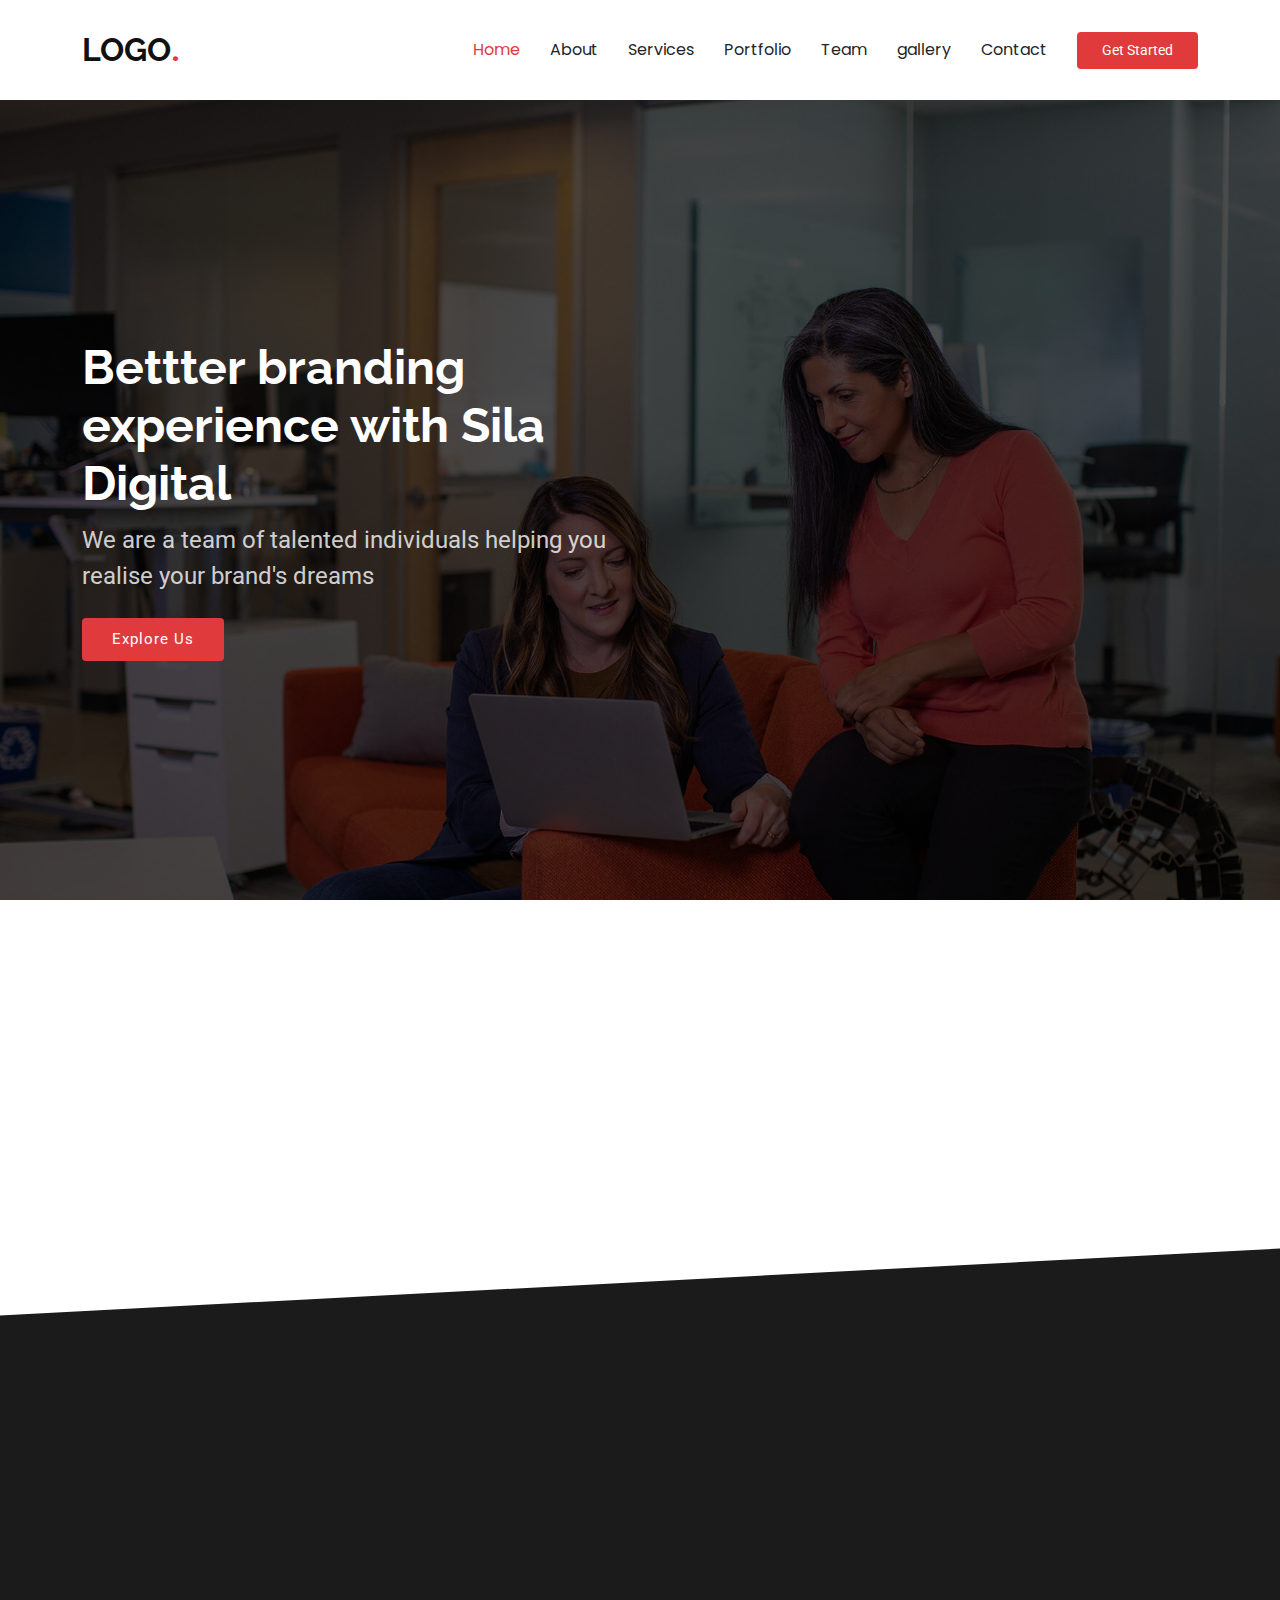
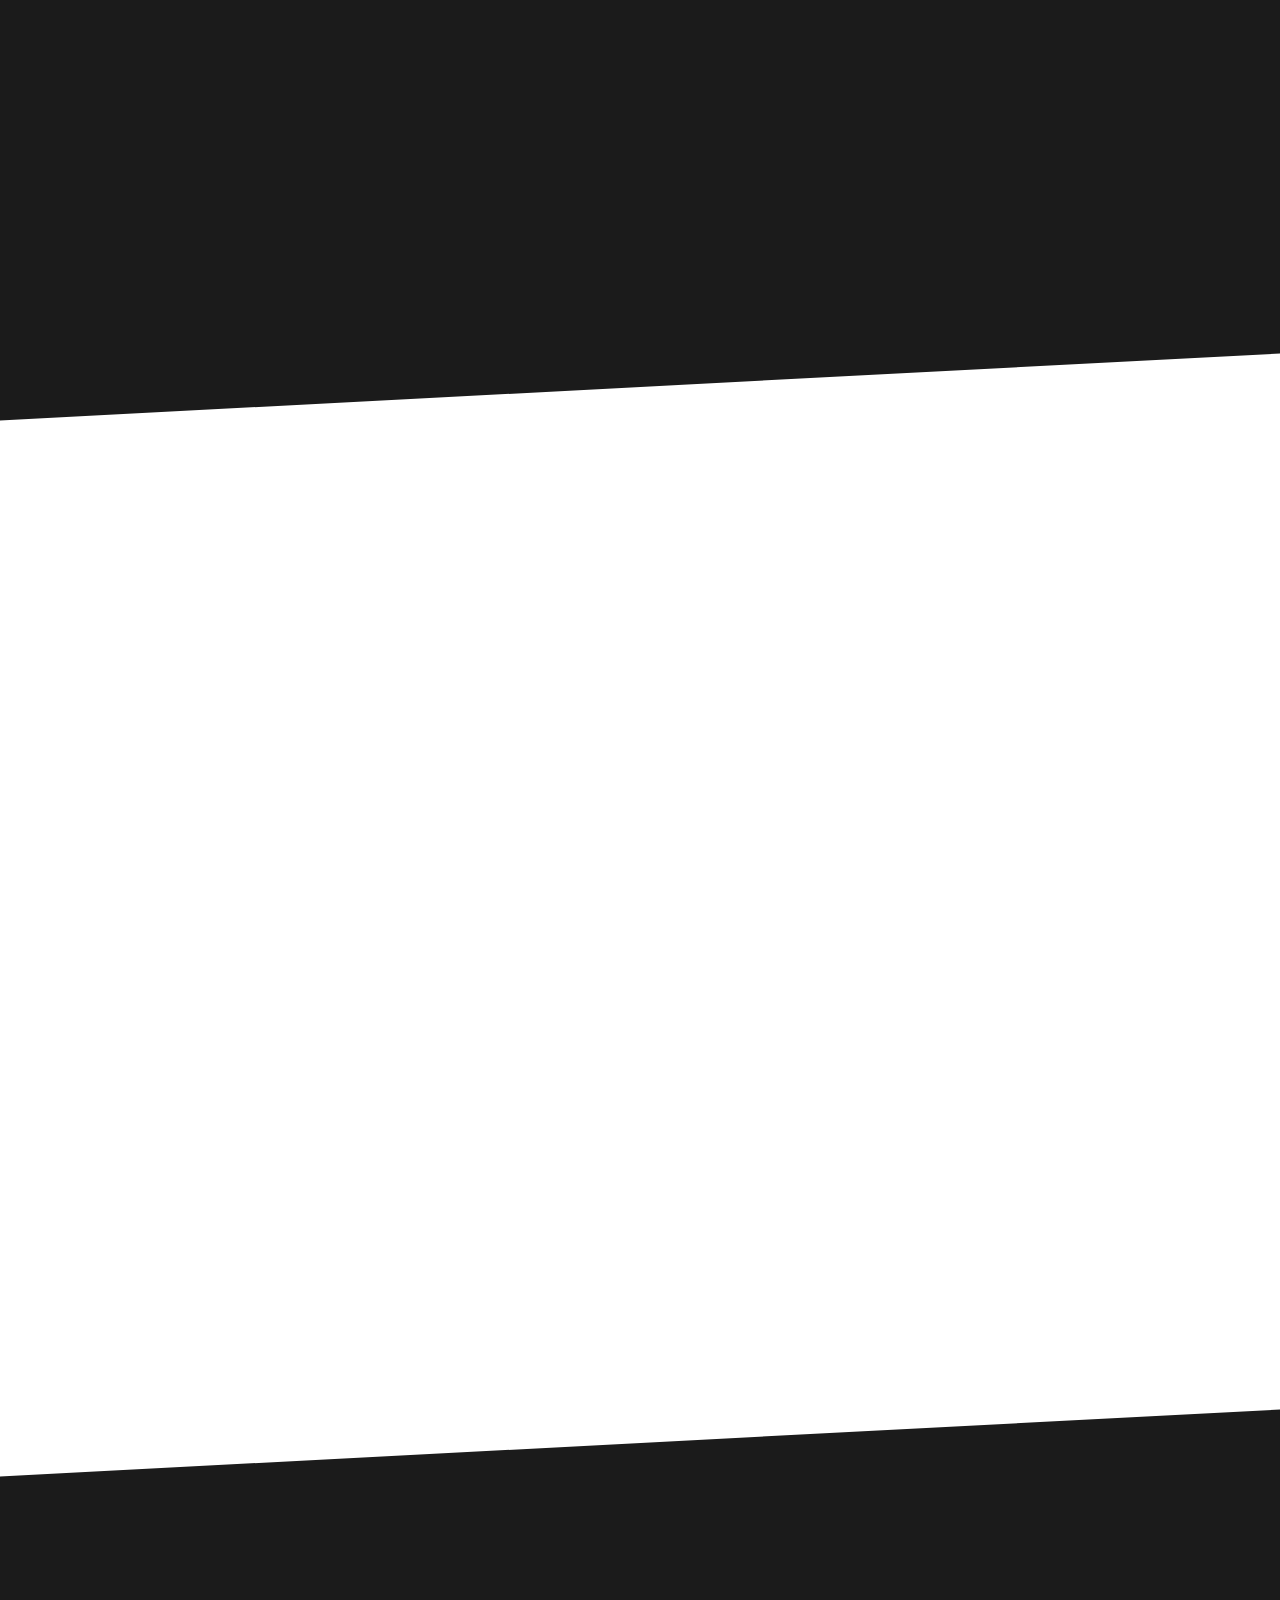
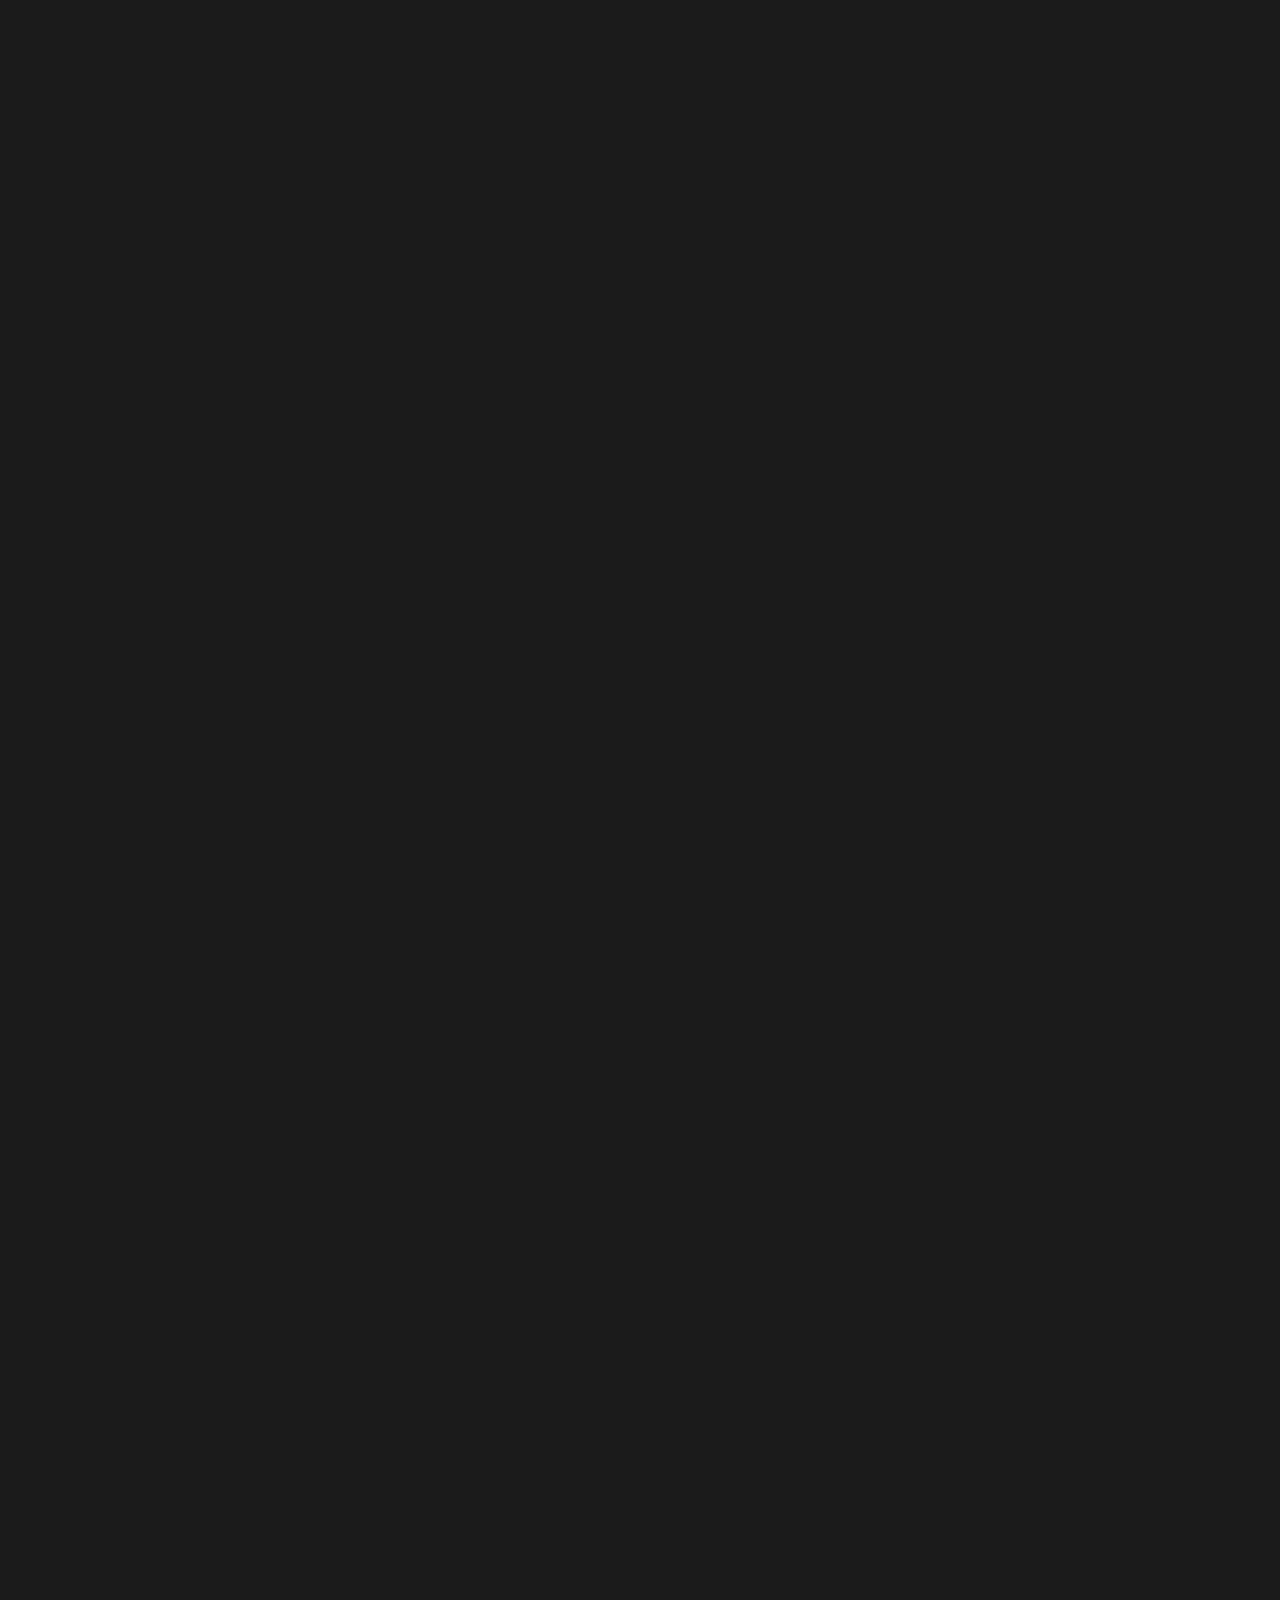
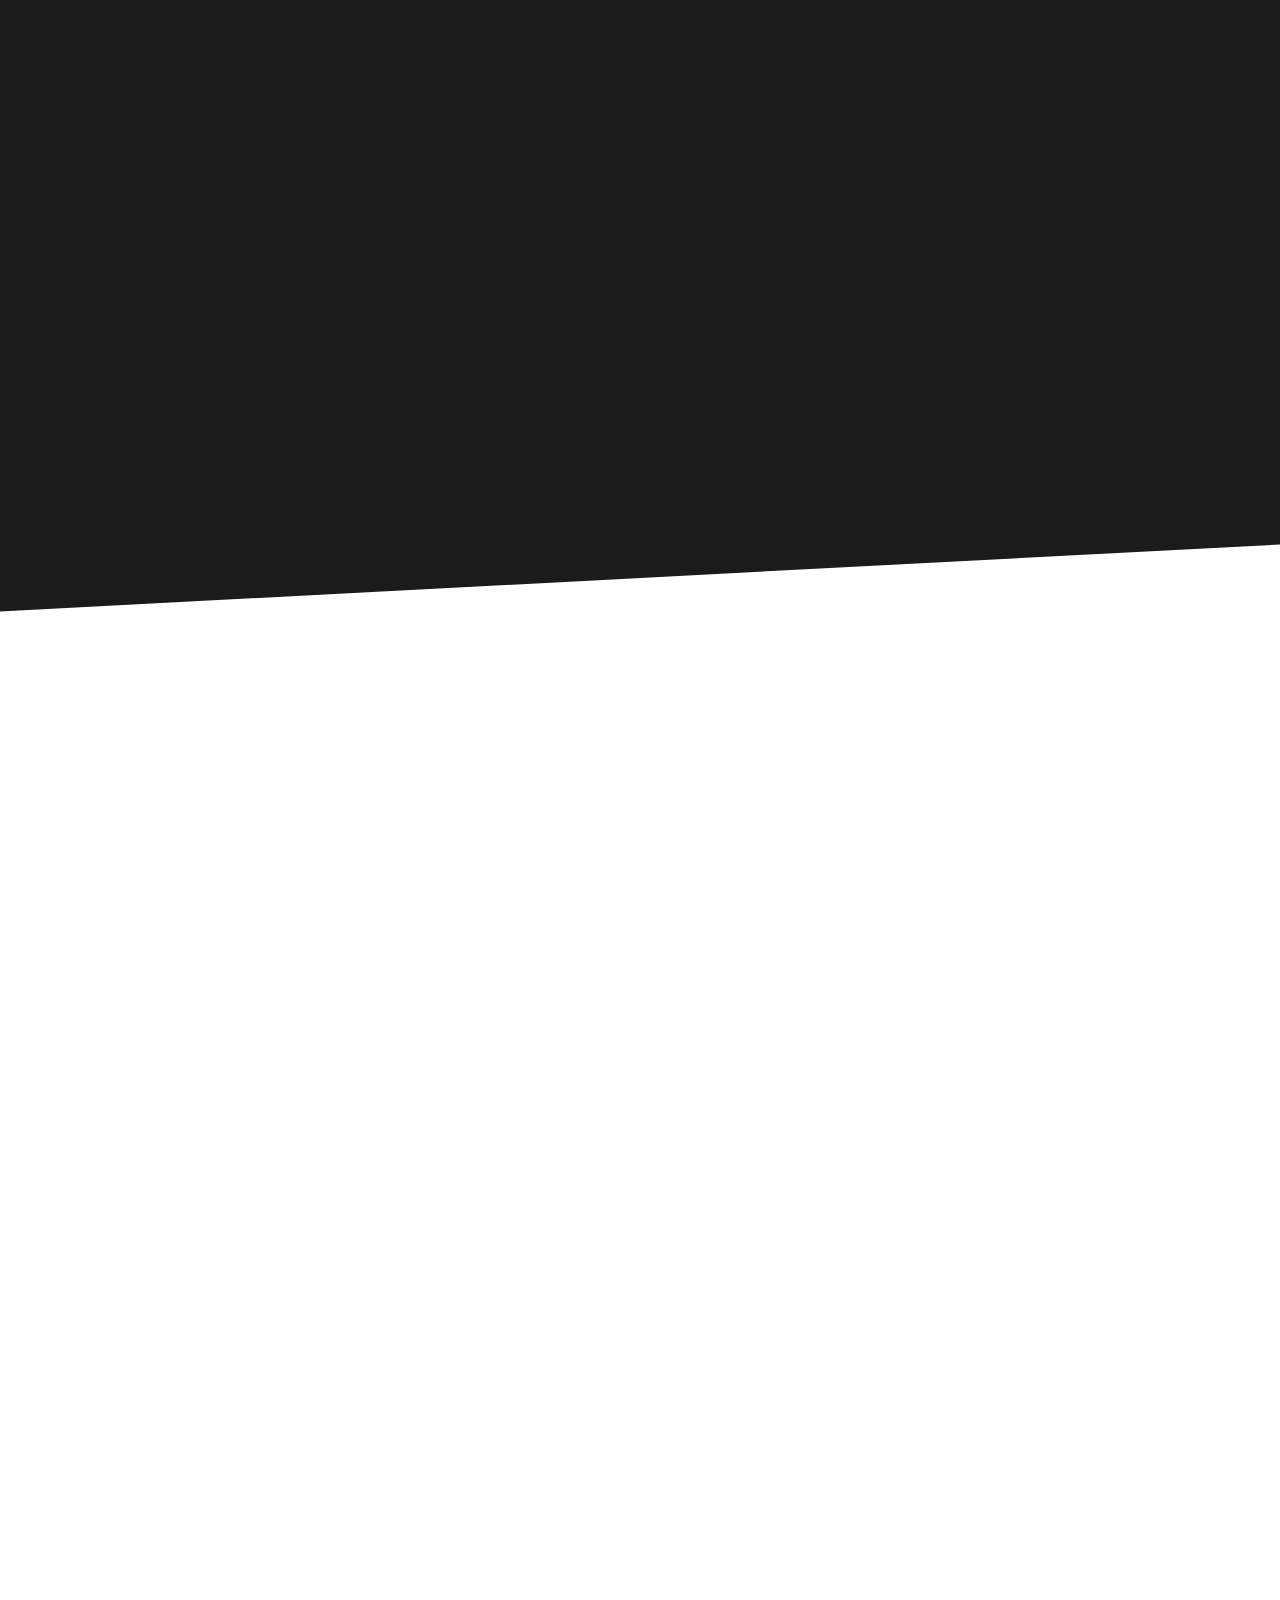
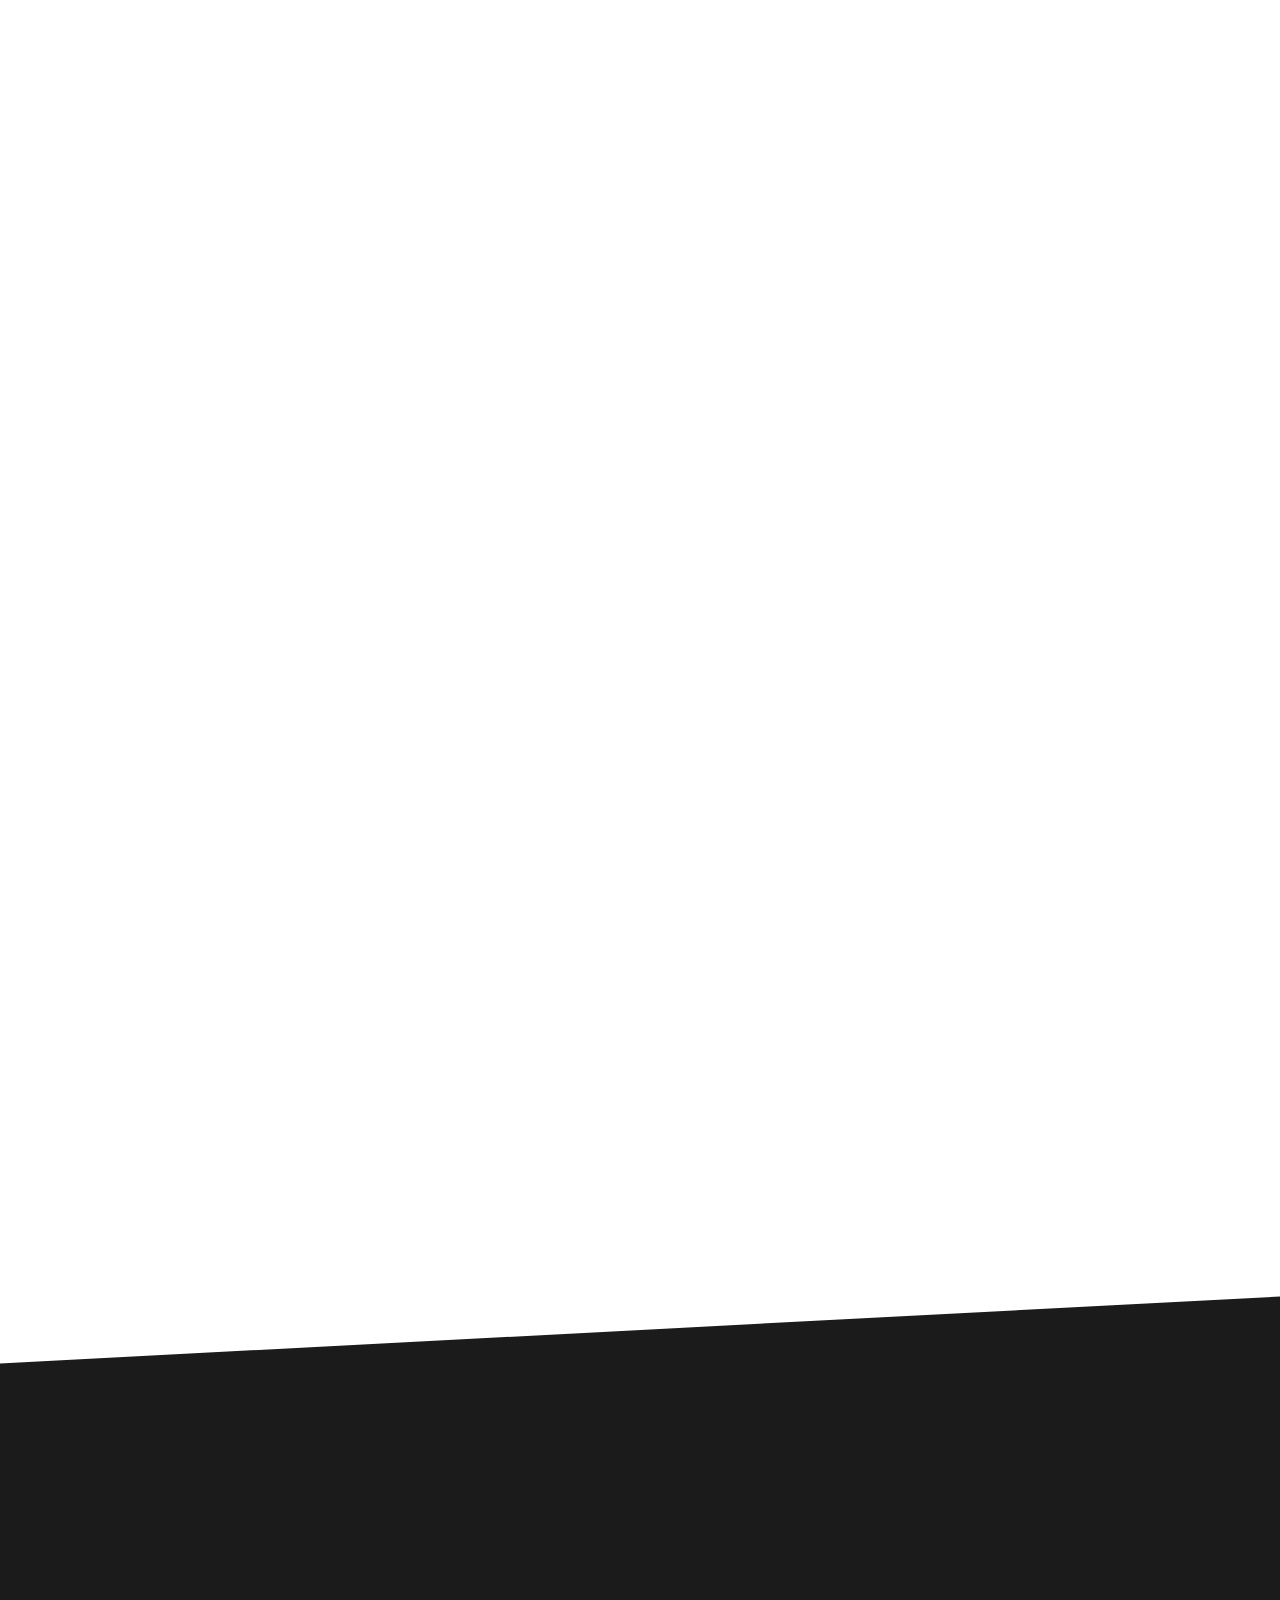
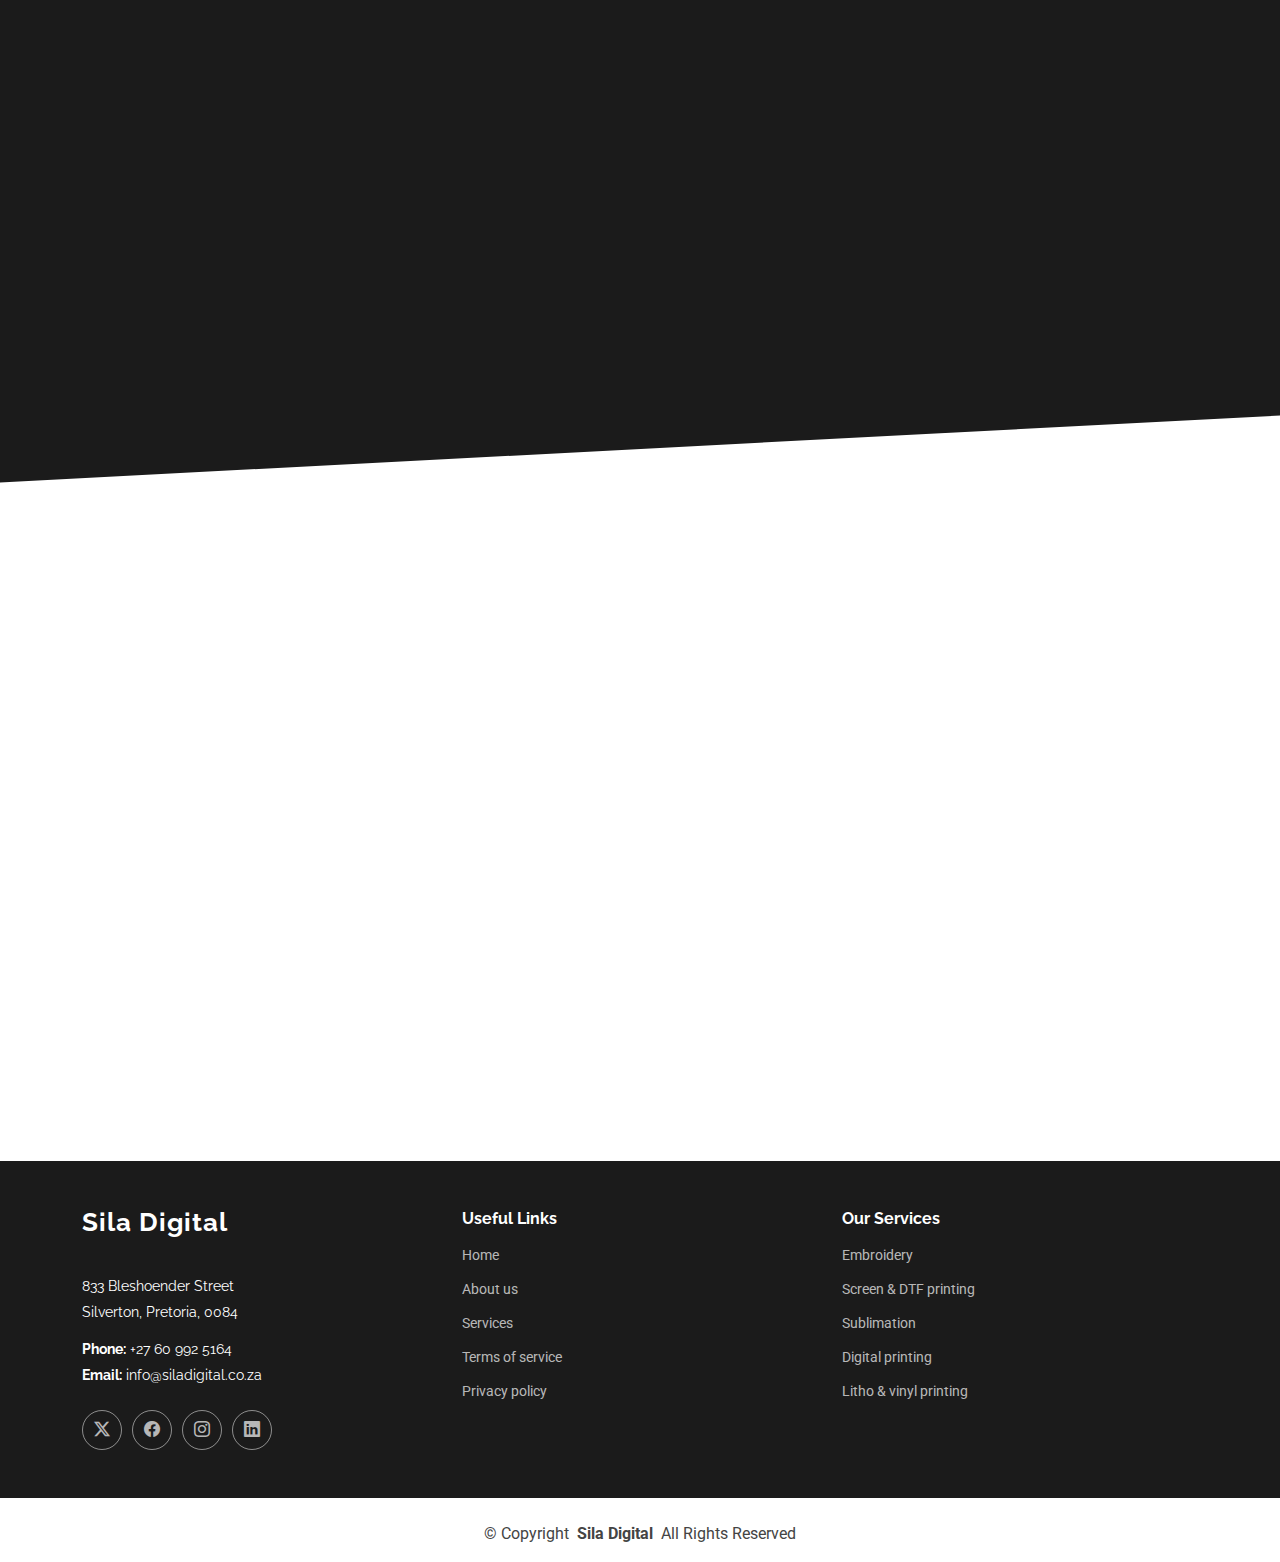
==== index.html @ a89b83bf "Initial commit" ====
<!DOCTYPE html>
<html lang="en">

<head>
  <meta charset="utf-8">
  <meta content="width=device-width, initial-scale=1.0" name="viewport">
  <title>Index - Presento Bootstrap Template</title>
  <meta name="description" content="">
  <meta name="keywords" content="">

  <!-- Favicons -->
  <link href="assets/img/favicon.png" rel="icon">
  <link href="assets/img/apple-touch-icon.png" rel="apple-touch-icon">

  <!-- Fonts -->
  <link href="https://fonts.googleapis.com" rel="preconnect">
  <link href="https://fonts.gstatic.com" rel="preconnect" crossorigin>
  <link href="https://fonts.googleapis.com/css2?family=Roboto:ital,wght@0,100;0,300;0,400;0,500;0,700;0,900;1,100;1,300;1,400;1,500;1,700;1,900&family=Poppins:ital,wght@0,100;0,200;0,300;0,400;0,500;0,600;0,700;0,800;0,900;1,100;1,200;1,300;1,400;1,500;1,600;1,700;1,800;1,900&family=Raleway:ital,wght@0,100;0,200;0,300;0,400;0,500;0,600;0,700;0,800;0,900;1,100;1,200;1,300;1,400;1,500;1,600;1,700;1,800;1,900&display=swap" rel="stylesheet">

  <!-- Vendor CSS Files -->
  <link href="assets/vendor/bootstrap/css/bootstrap.min.css" rel="stylesheet">
  <link href="assets/vendor/bootstrap-icons/bootstrap-icons.css" rel="stylesheet">
  <link href="assets/vendor/aos/aos.css" rel="stylesheet">
  <link href="assets/vendor/glightbox/css/glightbox.min.css" rel="stylesheet">
  <link href="assets/vendor/swiper/swiper-bundle.min.css" rel="stylesheet">

  <!-- Main CSS File -->
  <link href="assets/css/main.css" rel="stylesheet">

  <!-- =======================================================
  * Template Name: Presento
  * Template URL: https://bootstrapmade.com/presento-bootstrap-corporate-template/
  * Updated: Aug 07 2024 with Bootstrap v5.3.3
  * Author: BootstrapMade.com
  * License: https://bootstrapmade.com/license/
  ======================================================== -->
</head>

<body class="index-page">

  <header id="header" class="header d-flex align-items-center sticky-top">
    <div class="container-fluid container-xl position-relative d-flex align-items-center">

      <a href="index.html" class="logo d-flex align-items-center me-auto">
        <!-- Uncomment the line below if you also wish to use an image logo -->
        <!-- <img src="assets/img/logo.png" alt=""> -->
        <h1 class="sitename">LOGO</h1>
        <span>.</span>
      </a>

      <nav id="navmenu" class="navmenu">
        <ul>
          <li><a href="#hero" class="active">Home<br></a></li>
          <li><a href="#about">About</a></li>
          <li><a href="#services">Services</a></li>
          <li><a href="#portfolio">Portfolio</a></li>
          <li><a href="#team">Team</a></li>
          <li><a href="./gallery.html">gallery</a></li>
         <!-- <li><a href="blog.html">Blog</a></li>
          <li class="dropdown"><a href="#"><span>Dropdown</span> <i class="bi bi-chevron-down toggle-dropdown"></i></a>
            <ul>
              <li><a href="#">Dropdown 1</a></li>
              <li class="dropdown"><a href="#"><span>Deep Dropdown</span> <i class="bi bi-chevron-down toggle-dropdown"></i></a>
                <ul>
                  <li><a href="#">Deep Dropdown 1</a></li>
                  <li><a href="#">Deep Dropdown 2</a></li>
                  <li><a href="#">Deep Dropdown 3</a></li>
                  <li><a href="#">Deep Dropdown 4</a></li>
                  <li><a href="#">Deep Dropdown 5</a></li>
                </ul>
              </li>
              <li><a href="#">Dropdown 2</a></li>
              <li><a href="#">Dropdown 3</a></li>
              <li><a href="#">Dropdown 4</a></li>
            </ul>
          </li>-->
          <li><a href="#contact">Contact</a></li>
        </ul>
        <i class="mobile-nav-toggle d-xl-none bi bi-list"></i>
      </nav>

      <a class="btn-getstarted" href="index.html#about">Get Started</a>

    </div>
  </header>

  <main class="main">

    <!-- Hero Section -->
    <section id="hero" class="hero section">

      <img src="assets/img/hero-bg.jpg" alt="" data-aos="fade-in">

      <div class="container">
        <div class="row">
          <div class="col-lg-6">
            <h2 data-aos="fade-up" data-aos-delay="100">Bettter branding experience with Sila Digital</h2>
            <p data-aos="fade-up" data-aos-delay="200">We are a team of talented individuals helping you realise your brand's dreams</p>
            <div class="d-flex mt-4" data-aos="fade-up" data-aos-delay="300">
              <a href="#about" class="btn-get-started">Explore Us</a>
              <!-- <a href="https://www.youtube.com/watch?v=Y7f98aduVJ8" class="glightbox btn-watch-video d-flex align-items-center"><i class="bi bi-play-circle"></i><span>Watch Video</span></a>
            </div>-->

          </div>
        </div>
      </div>

    </section><!-- /Hero Section -->

    <!-- Clients Section -->
    <section id="clients" class="clients section">

      <div class="container" data-aos="fade-up" data-aos-delay="100">

        <div class="swiper init-swiper">
          <script type="application/json" class="swiper-config">
            {
              "loop": true,
              "speed": 600,
              "autoplay": {
                "delay": 5000
              },
              "slidesPerView": "auto",
              "pagination": {
                "el": ".swiper-pagination",
                "type": "bullets",
                "clickable": true
              },
              "breakpoints": {
                "320": {
                  "slidesPerView": 2,
                  "spaceBetween": 40
                },
                "480": {
                  "slidesPerView": 3,
                  "spaceBetween": 60
                },
                "640": {
                  "slidesPerView": 4,
                  "spaceBetween": 80
                },
                "992": {
                  "slidesPerView": 6,
                  "spaceBetween": 120
                }
              }
            }
          </script>
          <div class="swiper-wrapper align-items-center">
            <div class="swiper-slide"><img src="./assets/img/clients/tut.jpg" class="img-fluid" alt=""></div>
            <div class="swiper-slide"><img src="./assets/img/clients/ditsong.jpg" class="img-fluid" alt=""></div>
            <div class="swiper-slide"><img src="./assets/img/clients/avroy shlain.jpg" class="img-fluid" alt=""></div>
            <div class="swiper-slide"><img src="./assets/img/clients/shell.jpg" class="img-fluid" alt=""></div>
            <div class="swiper-slide"><img src="./assets/img/clients/tuks.jpg" class="img-fluid" alt=""></div>
            <div class="swiper-slide"><img src="./assets/img/clients/kiwi.jpg" class="img-fluid" alt=""></div>
            <div class="swiper-slide"><img src="./assets/img/clients/public works.jpg" class="img-fluid" alt=""></div>
            <div class="swiper-slide"><img src="./assets/img/clients/sports.jpg" class="img-fluid" alt=""></div>
            <div class="swiper-slide"><img src="./assets/img/clients/dv8.jpg" class="img-fluid" alt=""></div>
            
            
            <div class="swiper-slide"><img src="./assets/img/clients/wbho.jpg" class="img-fluid" alt=""></div>
          </div>
          <div class="swiper-pagination"></div>
        </div>

      </div>

    </section><!-- /Clients Section -->

    <!-- About Section -->
    <section id="about" class="about section section-bg dark-background">

      <div class="container position-relative">

        <div class="row gy-5">

          <div class="content col-xl-5 d-flex flex-column" data-aos="fade-up" data-aos-delay="100">
            <h3>Get to know Us</h3>
            <p>
              We are a South African company on the brink of
establishing a strong unique stream on the platform of
branding and printing.
The company has reached 3 years of consistent
service through digital printing. We offer corporate
and government branding, promotional gifts,
workwear and headwear to small and big businesses,
as well as vehicle branding and marketing signage.
            </p>
            <a href="#" class="about-btn align-self-center align-self-xl-start"><span>About us</span> <i class="bi bi-chevron-right"></i></a>
          </div>

          <div class="col-xl-7" data-aos="fade-up" data-aos-delay="200">
            <div class="row gy-4">

              <div class="col-md-6 icon-box position-relative">
                <i class="bi bi-briefcase"></i>
                <h4><a href="" class="stretched-link">Vision</a></h4>
                <p>We strive to be a trusted and preferred choice for print and production to our
                  customer's current and future requirements.</p>
              </div><!-- Icon-Box -->

              <div class="col-md-6 icon-box position-relative">
                <i class="bi bi-gem"></i>
                <h4><a href="" class="stretched-link">Core values</a></h4>
                <p>We at Sila, are passionate about devoting our energy
                  and enthusiasm to you, ensuring that we create a
                  working relationship that goes beyond the call of duty.</p>
              </div><!-- Icon-Box -->

              <div class="col-md-6 icon-box position-relative">
                <i class="bi bi-broadcast"></i>
                <h4><a href="" class="stretched-link">Mission</a></h4>
                <p>Our mission is to offer clients the opportunity to concentrate on their core
                  business by understanding their needs, treating them as our business partners
                  whilst giving expert advice, professionalism and integrity. We are driven to
                  deliver an efficient and cost-effective service to our customers within a
                  timely manner, at a fair competitive price.
                  </p>
              </div><!-- Icon-Box -->

              <div class="col-md-6 icon-box position-relative">
                <i class="bi bi-easel"></i>
                <h4><a href="" class="stretched-link">Why choose Us</a></h4>
                <p>We take pride in the fact that our items assist
                  you in telling your story. Your success, is our
                  success. We value order, courteous approach
                  and delivery.
                  Our added availability of different expertise
                  from a pool of associated companies has
                  solidified our confidence in our actions which
                  encourages us to make decisions best suited
                  to meet our clients needs within agreed
                  turnaround time.
                  </p>
              </div><!-- Icon-Box -->

            </div>
          </div>

        </div>

      </div>

    </section><!-- /About Section -->

    <!-- Stats Section -->
    <section id="stats" class="stats section">

      <div class="container" data-aos="fade-up" data-aos-delay="100">

        <div class="row gy-4">

          <div class="col-lg-3 col-md-6 d-flex flex-column align-items-center">
            <i class="bi bi-emoji-smile"></i>
            <div class="stats-item">
              <span data-purecounter-start="0" data-purecounter-end="232" data-purecounter-duration="1" class="purecounter"></span>
              <p>Happy Clients</p>
            </div>
          </div><!-- End Stats Item -->

          <div class="col-lg-3 col-md-6 d-flex flex-column align-items-center">
            <i class="bi bi-journal-richtext"></i>
            <div class="stats-item">
              <span data-purecounter-start="0" data-purecounter-end="521" data-purecounter-duration="1" class="purecounter"></span>
              <p>Projects</p>
            </div>
          </div><!-- End Stats Item -->

          <div class="col-lg-3 col-md-6 d-flex flex-column align-items-center">
            <i class="bi bi-headset"></i>
            <div class="stats-item">
              <span data-purecounter-start="0" data-purecounter-end="1463" data-purecounter-duration="1" class="purecounter"></span>
              <p>Hours Of Support</p>
            </div>
          </div><!-- End Stats Item -->

          <div class="col-lg-3 col-md-6 d-flex flex-column align-items-center">
            <i class="bi bi-people"></i>
            <div class="stats-item">
              <span data-purecounter-start="0" data-purecounter-end="15" data-purecounter-duration="1" class="purecounter"></span>
              <p>Hard Workers</p>
            </div>
          </div><!-- End Stats Item -->

        </div>

      </div>

    </section><!-- /Stats Section -->

    <!-- Tabs Section -->
    <section id="tabs" class="tabs section">

      <div class="container">

        <ul class="nav nav-tabs row  d-flex" data-aos="fade-up" data-aos-delay="100">
          <li class="nav-item col-3">
            <a class="nav-link active show" data-bs-toggle="tab" data-bs-target="#tabs-tab-1">
              <i class="bi bi-binoculars"></i>
              <h4 class="d-none d-lg-block">Embroidery</h4>
            </a>
          </li>
          <li class="nav-item col-3">
            <a class="nav-link" data-bs-toggle="tab" data-bs-target="#tabs-tab-2">
              <i class="bi bi-film"></i>
              <h4 class="d-none d-lg-block">Screen & DTF Printing</h4>
            </a>
          </li>
          <li class="nav-item col-3">
            <a class="nav-link" data-bs-toggle="tab" data-bs-target="#tabs-tab-3">
              <i class="bi bi-brightness-high"></i>
              <h4 class="d-none d-lg-block">Sublimation</h4>
            </a>
          </li>
          <li class="nav-item col-3">
            <a class="nav-link" data-bs-toggle="tab" data-bs-target="#tabs-tab-4">
              <i class="bi bi-vinyl"></i>
              <h4 class="d-none d-lg-block">Digital, Litho & Vinyl</h4>
            </a>
          </li>
         
         
        </ul><!-- End Tab Nav -->

        <div class="tab-content" data-aos="fade-up" data-aos-delay="200">

          <div class="tab-pane fade active show" id="tabs-tab-1">
            <div class="row">
              <div class="col-lg-6 order-2 order-lg-1 mt-3 mt-lg-0">
                <h5>Exceptional Embroidery That Elevates Your Brand</h5>
                <p class="fst-italic">
                  At Sila Digital Printing, we take embroidery to the next level with precise stitching, premium threads, and expert craftsmanship. Whether you need embroidered logos on uniforms, 
                  corporate apparel, or promotional items, we guarantee a sharp, professional look that lasts.
                </p>
                <ul>
                  <li><i class="bi bi-check2-all"></i>
                    <spab>Flawless Detailing – Our cutting-edge embroidery machines ensure precision and consistency in every stitch.</spab>
                  </li>
                  <li><i class="bi bi-check2-all"></i> <span>Durable & Fade-Resistant – Your designs will stay vibrant, even after countless washes.</span>.</li>
                  <li><i class="bi bi-check2-all"></i> <span>Wide Range of Customization – From caps to jackets, we bring your vision to life on a variety of fabrics.</span></li>
                </ul>
                <p>
                  Let us help you create a lasting impression with embroidery that speaks quality and professionalism.
                </p>
              </div>
              <div class="col-lg-6 order-1 order-lg-2 text-center">
                <img src="assets/img/working-1.jpg" alt="" class="img-fluid">
              </div>
            </div>
          </div><!-- End Tab Content Item -->

          <div class="tab-pane fade" id="tabs-tab-2">
            <div class="row">
              <div class="col-lg-6 order-2 order-lg-1 mt-3 mt-lg-0">
                <h5>Screen & DTF Printing – Vibrant, Long-Lasting, and Made to Impress</h5>
                <p>
                  At Sila Digital Printing, we specialize in high-quality screen printing and DTF
                   (Direct-to-Film) printing, offering you bold, vibrant designs that stand the test of time.
                </p>
                <!--<p class="fst-italic">
                  Lorem ipsum dolor sit amet, consectetur adipiscing elit, sed do eiusmod tempor incididunt ut labore et dolore
                  magna aliqua.
                </p>-->
                <ul>
                  <li><i class="bi bi-check2-all"></i> <span> Screen Printing for Bold & Durable Prints – Perfect for bulk orders, our screen printing</span></li>
                  <li><i class="bi bi-check2-all"></i> <span>DTF Printing for Maximum Creativity – Whether you have intricate artwork or multi-color designs, DTF printing produces high-definition results on any fabric.</span></li>
                  <li><i class="bi bi-check2-all"></i> <span>Versatile & Reliable – From cotton to polyester, our prints remain soft, breathable, and resistant to cracking or fading.</span></li>
                  <!-- <li><i class="bi bi-check2-all"></i> <span>Ullamco laboris nisi ut aliquip ex ea commodo consequat. Duis aute irure dolor in reprehenderit in voluptate trideta storacalaperda mastiro dolore eu fugiat nulla pariatur.</span></li>-->
                </ul>
                <p>
                  If you want standout designs that make an impact, we’re the experts you can trust.
                </p>
              </div>
              <div class="col-lg-6 order-1 order-lg-2 text-center">
                <img src="assets/img/working-2.jpg" alt="" class="img-fluid">
              </div>
            </div>
          </div><!-- End Tab Content Item -->

          <div class="tab-pane fade" id="tabs-tab-3">
            <div class="row">
              <div class="col-lg-6 order-2 order-lg-1 mt-3 mt-lg-0">
                <h5>Sublimation Printing – Breathtaking Colours That Never Fade</h5>
                <p>
                  Looking for high-definition, full-color printing with a sleek, professional finish? Our sublimation
                   printing service ensures stunning, fade-resistant designs on apparel, mugs, phone cases, and more.
                </p>
                <ul>
                  <li><i class="bi bi-check2-all"></i> <span>Ultra-Vibrant Colors – We embed ink directly into the material, ensuring rich, permanent prints.</span></li>
                  <li><i class="bi bi-check2-all"></i> <span>Perfect for Merchandise & Apparel – From t-shirts to promotional gifts, our sublimation prints</span></li>
                  <li><i class="bi bi-check2-all"></i> <span>Soft & Breathable Feel – No heavy layers—just seamless, smooth designs that feel as good as they look.</span></li>
                </ul>
                <p class="fst-italic">
                  Let us turn your ideas into high-quality, long-lasting prints that stand out in any setting.
                </p>
              </div>
              <div class="col-lg-6 order-1 order-lg-2 text-center">
                <img src="assets/img/working-3.jpg" alt="" class="img-fluid">
              </div>
            </div>
          </div><!-- End Tab Content Item -->

          <div class="tab-pane fade" id="tabs-tab-4">
            <div class="row">
              <div class="col-lg-6 order-2 order-lg-1 mt-3 mt-lg-0">
                <h5>Precision Printing Solutions – Digital, Litho & Vinyl Printing That Elevates Your Brand</h5>
                <p>
                  At Sila Digital Printing, we specialize in cutting-edge printing solutions tailored to your business and creative needs. Whether you need fast digital printing, high-volume litho printing, or durable vinyl prints, 
                  we guarantee exceptional quality, bold colors, and long-lasting results.
                </p>
                
                <p class="fst-italic">
                  Need high-quality prints with a quick turnaround? Our advanced digital printing ensures crisp details and vibrant colors for all your business and personal projects.
                </p>
                <ul>
                  <li><i class="bi bi-check2-all"></i> <span>Digital Printing – Fast, Sharp & Cost-Effective.</span></li>
                  <li><i class="bi bi-check2-all"></i> <span>Litho Printing – High-Volume, High-Quality & Cost-Effective.</span></li>
                  <li><i class="bi bi-check2-all"></i> <span> Vinyl Printing – Bold, Weatherproof & Built to Last.</span></li>
                </ul>
              </div>
              <div class="col-lg-6 order-1 order-lg-2 text-center">
                <img src="assets/img/working-4.jpg" alt="" class="img-fluid">
              </div>
            </div>
          </div><!-- End Tab Content Item -->

        </div>

      </div>

    </section><!-- /Tabs Section -->

    <!-- Services Section -->
    <section id="services" class="services section section-bg dark-background">

      <!-- Section Title -->
      <div class="container section-title" data-aos="fade-up">
        <h2>Services</h2>
        <p>Merchandise & Branding</p>
      </div><!-- End Section Title -->

      <div class="container">

        <div class="row gy-4">
          
          <div class="col-md-12" data-aos="fade-up" data-aos-delay="100">
            <div class="service-item d-flex flex-column position-relative h-100">
              <i class="bi bi-gift icon align-self-center"></i>
              <h4 class="title text-center">
                <p class="stretched-link"> Promotional Gifts</p>
              <!--  <a href="service-details.html" class="stretched-link">Promotional Gifts</a>-->
              </h4>
              
              <div class="row">
                <!-- Column 1 -->
                <div class="col-md-4">
                  <h6 class="sub-title text-decoration-underline">Technology</h6>
                  <ul>
                    <li>Selfie ring light</li>
                    <li>Phone pull topper</li>
                    <li>Phone card holder</li>
                    <li>Phone drop ring</li>
                    <li>Speaker</li>
                    <li>Powerbank</li>
                    <li>Memory stick</li>
                  </ul>
                </div>
          
                <!-- Column 2 -->
                <div class="col-md-4">
                  <h6 class="sub-title text-decoration-underline" >Drinking items</h6>
                  <ul>
                    <li>Mugs</li>
                    <li>Travel mugs</li>
                    <li>Glass bottl</li>
                    <li>Steel flask</li>
                    <li>Event cups</li>
                    
                  </ul>
                </div>
          
                <!-- Column 3 -->
                <div class="col-md-4">
                  <h6 class="sub-title text-decoration-underline ">Bags</h6>
                  <ul>
                    <li>Bottle carry bag</li>
                    <li>Beach bag</li>
                    <li>Cooler bags</li>
                    <li>Wine cooler</li>
                    <li>Drawstring bag</li>
                    <li>Mini drawstring bag</li>
                    <li>Shopper bag</li>
                  </ul>
                </div>
              </div>
            </div>
          </div>
          <!-- End Service Item -->

          

        <div class="row gy-4">
          
          <div class="col-md-12" data-aos="fade-up" data-aos-delay="100">
            <div class="service-item d-flex flex-column position-relative h-100">
              <i class="bi bi-printer icon align-self-center"></i>
              <h4 class="title text-center">
                <p class="stretched-link"> Clothing & Printing</p>
               <!-- <a href="service-details.html" class="stretched-link">Clothing & Printing</a>-->
              </h4>
              
              <div class="row">
                <!-- Column 1 -->
                <div class="col-md-4">
                  <h6 class="sub-title text-decoration-underline">Headwear</h6>
                  <ul>
                    <li>Beanies</li>
                    <li>Balaclava</li>
                    <li>Masks</li>
                    <li>Cricket hat</li>
                    <li>Trucker hat</li>
                    <li>Bucket hat</li>
                    <li>Cap</li>
                    <li>Sunvisor cap</li>
                  </ul>
                </div>
          
                <!-- Column 2 -->
                <div class="col-md-4">
                  <h6 class="sub-title text-decoration-underline" >Clothing</h6>
                  <ul>
                    <li>T-shirts</li>
                    <li>Shirts</li>
                    <li>Hoodies</li>
                    <li>Sweaters</li>
                    <li>Golfers</li>
                    <li>Sweatpants</li>
                    
                  </ul>
                </div>
          
                <!-- Column 3 -->
                <div class="col-md-4">
                  <h6 class="sub-title text-decoration-underline ">Printing</h6>
                  <ul>
                    <li>Vinyl</li>
                    <li>Litho</li>
                    <li>Digital</li>
                    <li>Screen</li>
                    <li>Puff</li>
                    <li>Embroidery</li>
                    <li>Sublimation</li>
                    <li>Direct to fabric</li>
                  </ul>
                </div>
              </div>
            </div>
          </div>
          <!--End service column-->

          <div class="row gy-4">
          
            <div class="col-md-12" data-aos="fade-up" data-aos-delay="100">
              <div class="service-item d-flex flex-column position-relative h-100">
                <i class="bi bi-cone icon align-self-center"></i>
                <h4 class="title text-center">
                  <p class="stretched-link"> PPE Supply</p>
                 <!--  <a href="service-details.html" class="stretched-link">PPE Supply</a> -->
                </h4>
                
                <div class="row">
                  <!-- Column 1 -->
                  <div class="col-md-4">
                    <h6 class="sub-title text-decoration-underline">Head & Footwear</h6>
                    <ul>
                      <li>Hard hat</li>
                      <li>Roadside reflective hat</li>
                      <li>Brimmed sun protector hard hat</li>
                      <li>6 panel hi-viz and brushed cap</li>
                      <li>Kono safety boots</li>
                      <li>Chelsea safety boots</li>
                      
                    </ul>
                  </div>
            
                  <!-- Column 2 -->
                  <div class="col-md-4">
                    <h6 class="sub-title text-decoration-underline" >Workwear & HI-VIZ</h6>
                    <ul>
                      <li>Safety vest</li>
                      <li>Safety bib</li>
                      <li>Hawk jacket</li>
                      <li>Bomber Jacket</li>
                      <li>Long sleeve safety jacket</li>
                      <li>Two-tone reflective jacket</li>
                      <li>Two-tone reflective rainsuit</li>
                      
                    </ul>
                  </div>
            
                  <!-- Column 3 -->
                  <div class="col-md-4">
                    <h6 class="sub-title text-decoration-underline ">Respiratory, Hand & Face Protection</h6>
                    <ul>
                      <li>Dust masks</li>
                      <li>Welder gloves</li>
                      <li>Flex handyman glove</li>
                      <li>Hi-viz reflective bandana</li>
                      <li>Puff</li>
                      <li>Flip front welding helmet</li>
                     
                    </ul>
                  </div>
                </div>
              </div>
            </div>

            <div class="row gy-4">
          
              <div class="col-md-12" data-aos="fade-up" data-aos-delay="100">
                <div class="service-item d-flex flex-column position-relative h-100">
                  <i class="bi bi-info icon align-self-center"></i>
                  <h4 class="title text-center">
                    <p class="stretched-link"> Marketing & Signage</p>
                   <!-- <a href="service-details.html" class="stretched-link">Marketing & Signage</a>-->
                  </h4>
                  
                  <div class="row">
                    <!-- Column 1 -->
                    <div class="col-md-4">
                       <!--<h5 class="sub-title text-decoration-underline">Head & Footwear</h5>-->
                      <ul>
                        <li>Posters</li>
                        <li>Flyers</li>
                        <li>Label Stickers</li>
                        <li>Car magnets</li>
                        <li>Business cards</li>
                        <li>Correx boards</li>
                        <li>Sandwich boards</li>

                        
                      </ul>
                    </div>
              
                    <!-- Column 2 -->
                    <div class="col-md-4">
                     <!-- <h5 class="sub-title text-decoration-underline" >Workwear & HI-VIZ</h5>-->
                      <ul>
                        <li>Vehicle branding</li>
                        <li>Window branding</li>
                        <li>Gazebo</li>
                        <li>Freestanding signage</li>
                        <li>Permanent signage</li>
                        <li>Outdoor & indoor signage</li>
                       
                        
                      </ul>
                    </div>
              
                    <!-- Column 3 -->
                    <div class="col-md-4">
                      <!--<h5 class="sub-title text-decoration-underline ">Respiratory, Hand & Face Protection</h5>-->
                      <ul>
                        <li>Pullup banners</li>
                        <li>PVC banners</li>
                        <li>Backdrop banner</li>
                        <li>Telescopic banners</li>
                        <li>Shark fin banners</li>
                        <li>Curved banners</li>
                        <li>Popup banners</li>
                        <li>Street pole banners</li>
                       
                      </ul>
                    </div>
                  </div>
                </div>
              </div>

              <div class="row gy-4">
          
                <div class="col-md-12" data-aos="fade-up" data-aos-delay="100">
                  <div class="service-item d-flex flex-column position-relative h-100">
                    <i class="bi bi-gift icon align-self-center"></i>
                    <h4 class="title text-center">
                      <p class="stretched-link"> Promotional Gifts</p>
                     <!-- <a href="service-details.html" class="stretched-link">Promotional Gifts</a>-->
                    </h4>
                    
                    <div class="row">
                      <!-- Column 1 -->
                      <div class="col-md-4">
                       <!-- <h5 class="sub-title text-decoration-underline">Head & Footwear</h5>-->
                        <ul>
                          <li>Voyo</li>
                          <li>Stress ball</li>
                          <li>Landyard</li>
                          <li>8 panel umbrellas</li>
                          <li>Beach umbrellas</li>
                          <li>Parasol umbrellas</li>
                          
                        </ul>
                      </div>
                
                      <!-- Column 2 -->
                      <div class="col-md-4">
                       <!-- <h5 class="sub-title text-decoration-underline" >Workwear & HI-VIZ</h5>-->
                        <ul>
                          <li>Coasters</li>
                          <li>Bottle openers</li>
                          <li>Steel straw</li>
                          <li>Mousepad</li>
                          <li>Paperbags</li>
                          
                          
                        </ul>
                      </div>
                
                      <!-- Column 3 -->
                      <div class="col-md-4">
                       <!-- <h5 class="sub-title text-decoration-underline ">Respiratory, Hand & Face Protection</h5>-->
                        <ul>
                          <li>Pens </li>
                          <li>Pillows</li>
                          <li>Square pouch</li>
                          <li>Car charger key ring</li>
                          <li>Bamboo pocket mirror</li>
                          <li>Soft & hard cover notebook</li>
                         
                        </ul>
                      </div>
                    </div>
                  </div>
                </div>
  


          

         <!--<div class="col-md-6" data-aos="fade-up" data-aos-delay="100">
            <div class="service-item d-flex position-relative h-100">
              <i class="bi bi-briefcase icon flex-shrink-0"></i>
              <div>
                <h4 class="title"><a href="service-details.html" class="stretched-link">Promotional Gifts</a></h4>
                <p class="description"><span>Technology</span></p>
                <ul>
                  <li>Selfie ring light</li>
                  <li>Phone pull topper</li>
                  <li>Phone card holder</li>
                  <li>Phone drop ring</li>
                  <li>Speaker</li>
                  <li>Powerbank</li>
                  <li>Memory stick</li>
                </ul>
              </div>
            </div>
          </div><!-- End Service Item 

          <div class="col-md-6" data-aos="fade-up" data-aos-delay="200">
            <div class="service-item d-flex position-relative h-100">
              <i class="bi bi-card-checklist icon flex-shrink-0"></i>
              <div>
                <h4 class="title"><a href="service-details.html" class="stretched-link">Dolor Sitema</a></h4>
                <p class="description">Minim veniam, quis nostrud exercitation ullamco laboris nisi ut aliquip ex ea commodo consequat tarad limino ata</p>
              </div>
            </div>
          </div><!-- End Service Item 

          <div class="col-md-6" data-aos="fade-up" data-aos-delay="300">
            <div class="service-item d-flex position-relative h-100">
              <i class="bi bi-bar-chart icon flex-shrink-0"></i>
              <div>
                <h4 class="title"><a href="service-details.html" class="stretched-link">Sed ut perspiciatis</a></h4>
                <p class="description">Duis aute irure dolor in reprehenderit in voluptate velit esse cillum dolore eu fugiat nulla pariatur</p>
              </div>
            </div>
          </div><!-- End Service Item 

          <div class="col-md-6" data-aos="fade-up" data-aos-delay="400">
            <div class="service-item d-flex position-relative h-100">
              <i class="bi bi-binoculars icon flex-shrink-0"></i>
              <div>
                <h4 class="title"><a href="service-details.html" class="stretched-link">Magni Dolores</a></h4>
                <p class="description">Excepteur sint occaecat cupidatat non proident, sunt in culpa qui officia deserunt mollit anim id est laborum</p>
              </div>
            </div>
          </div><!-- End Service Item 

          <div class="col-md-6" data-aos="fade-up" data-aos-delay="500">
            <div class="service-item d-flex position-relative h-100">
              <i class="bi bi-brightness-high icon flex-shrink-0"></i>
              <div>
                <h4 class="title"><a href="service-details.html" class="stretched-link">Nemo Enim</a></h4>
                <p class="description">At vero eos et accusamus et iusto odio dignissimos ducimus qui blanditiis praesentium voluptatum deleniti atque</p>
              </div>
            </div>
          </div><!-- End Service Item 

          <div class="col-md-6" data-aos="fade-up" data-aos-delay="600">
            <div class="service-item d-flex position-relative h-100">
              <i class="bi bi-calendar4-week icon flex-shrink-0"></i>
              <div>
                <h4 class="title"><a href="service-details.html" class="stretched-link">Eiusmod Tempor</a></h4>
                <p class="description">Et harum quidem rerum facilis est et expedita distinctio. Nam libero tempore, cum soluta nobis est eligendi</p>
              </div>
            </div>
          </div><!-- End Service Item -->

        </div>

      </div>

    </section><!-- /Services Section -->

    <!-- Portfolio Section -->
    <section id="portfolio" class="portfolio section">

      <!-- Section Title -->
      <div class="container section-title" data-aos="fade-up">
        <h2>Portfolio</h2>
        <p>A sneak peek into some of our flagship work</p>
      </div><!-- End Section Title -->

      <div class="container">

        <div class="isotope-layout" data-default-filter="*" data-layout="masonry" data-sort="original-order">

          <!--<ul class="portfolio-filters isotope-filters" data-aos="fade-up" data-aos-delay="100">
            <li data-filter="*" class="filter-active">All</li>
            <li data-filter=".filter-app">App</li>
            <li data-filter=".filter-product">Product</li>
            <li data-filter=".filter-branding">Branding</li>
            <li data-filter=".filter-books">Books</li>
          </ul><!-- End Portfolio Filters -->

          <div class="row gy-4 isotope-container" data-aos="fade-up" data-aos-delay="200">

            <div class="col-lg-4 col-md-6 portfolio-item isotope-item filter-app">
              <div class="portfolio-content h-100">
                <img src="assets/img/portfolio/app-1.jpg" class="img-fluid" alt="">
                <div class="portfolio-info">
                  <!-- <h4>App 1</h4>
                  <p>Lorem ipsum, dolor sit amet consectetur</p>
                  <a href="assets/img/portfolio/app-1.jpg" title="App 1" data-gallery="portfolio-gallery-app" class="glightbox preview-link"><i class="bi bi-zoom-in"></i></a>
                 <!--  <a href="portfolio-details.html" title="More Details" class="details-link"><i class="bi bi-link-45deg"></i></a> -->
                </div>
              </div>
            </div><!-- End Portfolio Item -->

            <div class="col-lg-4 col-md-6 portfolio-item isotope-item filter-product">
              <div class="portfolio-content h-100">
                <img src="assets/img/portfolio/product-1.jpg" class="img-fluid" alt="">
                <div class="portfolio-info">
                 <!--  <h4>Product 1</h4>
                  <p>Description 1 </p>-->
                  <a href="assets/img/portfolio/product-1.jpg" title="Product 1" data-gallery="portfolio-gallery-product" class="glightbox preview-link"><i class="bi bi-zoom-in"></i></a>
                  <!-- <a href="portfolio-details.html" title="More Details" class="details-link"><i class="bi bi-link-45deg"></i></a>-->
                </div>
              </div>
            </div><!-- End Portfolio Item -->

            <div class="col-lg-4 col-md-6 portfolio-item isotope-item filter-branding">
              <div class="portfolio-content h-100">
                <img src="assets/img/portfolio/branding-1.jpg" class="img-fluid" alt="">
                <div class="portfolio-info">
                 <!--  <h4>Branding 1</h4>
                  <p>Lorem ipsum, dolor sit amet consectetur</p>-->
                  <a href="assets/img/portfolio/branding-1.jpg" title="Branding 1" data-gallery="portfolio-gallery-branding" class="glightbox preview-link"><i class="bi bi-zoom-in"></i></a>
                  <!-- <a href="portfolio-details.html" title="More Details" class="details-link"><i class="bi bi-link-45deg"></i></a>-->
                </div>
              </div>
            </div><!-- End Portfolio Item -->

            <div class="col-lg-4 col-md-6 portfolio-item isotope-item filter-books">
              <div class="portfolio-content h-100">
                <img src="assets/img/portfolio/books-1.jpg" class="img-fluid" alt="">
                <div class="portfolio-info">
                 <!--  <h4>Books 1</h4>
                  <p>Lorem ipsum, dolor sit amet consectetur</p>-->
                  <a href="assets/img/portfolio/books-1.jpg" title="Branding 1" data-gallery="portfolio-gallery-book" class="glightbox preview-link"><i class="bi bi-zoom-in"></i></a>
                 <!--  <a href="portfolio-details.html" title="More Details" class="details-link"><i class="bi bi-link-45deg"></i></a>-->
                </div>
              </div>
            </div><!-- End Portfolio Item -->

            <div class="col-lg-4 col-md-6 portfolio-item isotope-item filter-app">
              <div class="portfolio-content h-100">
                <img src="assets/img/portfolio/app-2.jpg" class="img-fluid" alt="">
                <div class="portfolio-info">
                 <!--  <h4>App 2</h4>
                  <p>Lorem ipsum, dolor sit amet consectetur</p>-->
                  <a href="assets/img/portfolio/app-2.jpg" title="App 2" data-gallery="portfolio-gallery-app" class="glightbox preview-link"><i class="bi bi-zoom-in"></i></a>
                 <!--  <a href="portfolio-details.html" title="More Details" class="details-link"><i class="bi bi-link-45deg"></i></a>-->
                </div>
              </div>
            </div><!-- End Portfolio Item -->

            <div class="col-lg-4 col-md-6 portfolio-item isotope-item filter-product">
              <div class="portfolio-content h-100">
                <img src="assets/img/portfolio/product-2.jpg" class="img-fluid" alt="">
                <div class="portfolio-info">
                  <!-- <h4>Product 2</h4>
                  <p>Lorem ipsum, dolor sit amet consectetur</p>-->
                  <a href="assets/img/portfolio/product-2.jpg" title="Product 2" data-gallery="portfolio-gallery-product" class="glightbox preview-link"><i class="bi bi-zoom-in"></i></a>
                <!--   <a href="portfolio-details.html" title="More Details" class="details-link"><i class="bi bi-link-45deg"></i></a>-->
                </div>
              </div>
            </div><!-- End Portfolio Item -->

            <div class="col-lg-4 col-md-6 portfolio-item isotope-item filter-branding">
              <div class="portfolio-content h-100">
                <img src="assets/img/portfolio/branding-2.jpg" class="img-fluid" alt="">
                <div class="portfolio-info">
                 <!--  <h4>Branding 2</h4>
                  <p>Lorem ipsum, dolor sit amet consectetur</p>-->
                  <a href="assets/img/portfolio/branding-2.jpg" title="Branding 2" data-gallery="portfolio-gallery-branding" class="glightbox preview-link"><i class="bi bi-zoom-in"></i></a>
                 <!--  <a href="portfolio-details.html" title="More Details" class="details-link"><i class="bi bi-link-45deg"></i></a>-->
                </div>
              </div>
            </div><!-- End Portfolio Item -->

            <div class="col-lg-4 col-md-6 portfolio-item isotope-item filter-books">
              <div class="portfolio-content h-100">
                <img src="assets/img/portfolio/books-2.jpg" class="img-fluid" alt="">
                <div class="portfolio-info">
                 <!--  <h4>Books 2</h4>
                  <p>Lorem ipsum, dolor sit amet consectetur</p>
                  <a href="assets/img/portfolio/books-2.jpg" title="Branding 2" data-gallery="portfolio-gallery-book" class="glightbox preview-link"><i class="bi bi-zoom-in"></i></a>
                 <!--  <a href="portfolio-details.html" title="More Details" class="details-link"><i class="bi bi-link-45deg"></i></a>-->
                </div>
              </div>
            </div><!-- End Portfolio Item -->

            <div class="col-lg-4 col-md-6 portfolio-item isotope-item filter-app">
              <div class="portfolio-content h-100">
                <img src="assets/img/portfolio/app-3.jpg" class="img-fluid" alt="">
                <div class="portfolio-info">
                 <!--  <h4>App 3</h4>
                  <p>Lorem ipsum, dolor sit amet consectetur</p>-->
                  <a href="assets/img/portfolio/app-3.jpg" title="App 3" data-gallery="portfolio-gallery-app" class="glightbox preview-link"><i class="bi bi-zoom-in"></i></a>
                 <!--  <a href="portfolio-details.html" title="More Details" class="details-link"><i class="bi bi-link-45deg"></i></a>-->
                </div>
              </div>
            </div><!-- End Portfolio Item -->

            <div class="col-lg-4 col-md-6 portfolio-item isotope-item filter-product">
              <div class="portfolio-content h-100">
                <img src="assets/img/portfolio/product-3.jpg" class="img-fluid" alt="">
                <div class="portfolio-info">
                  <!-- <h4>Product 3</h4>
                  <p>Lorem ipsum, dolor sit amet consectetur</p>-->
                  <a href="assets/img/portfolio/product-3.jpg" title="Product 3" data-gallery="portfolio-gallery-product" class="glightbox preview-link"><i class="bi bi-zoom-in"></i></a>
                 <!--  <a href="portfolio-details.html" title="More Details" class="details-link"><i class="bi bi-link-45deg"></i></a>-->
                </div>
              </div>
            </div><!-- End Portfolio Item -->

            <div class="col-lg-4 col-md-6 portfolio-item isotope-item filter-branding">
              <div class="portfolio-content h-100">
                <img src="assets/img/portfolio/branding-3.jpg" class="img-fluid" alt="">
                <div class="portfolio-info">
                 <!--  <h4>Branding 3</h4>
                  <p>Lorem ipsum, dolor sit amet consectetur</p>-->
                  <a href="assets/img/portfolio/branding-3.jpg" title="Branding 2" data-gallery="portfolio-gallery-branding" class="glightbox preview-link"><i class="bi bi-zoom-in"></i></a>
                  <!-- <a href="portfolio-details.html" title="More Details" class="details-link"><i class="bi bi-link-45deg"></i></a>-->
                </div>
              </div>
            </div><!-- End Portfolio Item -->

            <div class="col-lg-4 col-md-6 portfolio-item isotope-item filter-books">
              <div class="portfolio-content h-100">
                <img src="assets/img/portfolio/books-3.jpg" class="img-fluid" alt="">
                <div class="portfolio-info">
                 <!--  <h4>Books 3</h4>
                  <p></p>
                  <a href="assets/img/portfolio/books-3.jpg" title="Branding 3" data-gallery="portfolio-gallery-book" class="glightbox preview-link"><i class="bi bi-zoom-in"></i></a>
                 <!--  <a href="portfolio-details.html" title="More Details" class="details-link"><i class="bi bi-link-45deg"></i></a>-->
                </div>
              </div>
            </div><!-- End Portfolio Item -->

          </div><!-- End Portfolio Container -->

        </div>

      </div>

    </section><!-- /Portfolio Section -->
     
    <!-- Testimonials Section -->
    <section id="testimonials" class="testimonials section">

      <!-- Section Title -->
      <div class="container section-title" data-aos="fade-up">
        <h2>Testimonials</h2>
        <p>What some of our clients have to say about us</p>
      </div><!-- End Section Title -->

      <div class="container" data-aos="fade-up" data-aos-delay="100">

        <div class="swiper init-swiper">
          <script type="application/json" class="swiper-config">
            {
              "loop": true,
              "speed": 600,
              "autoplay": {
                "delay": 5000
              },
              "slidesPerView": "auto",
              "pagination": {
                "el": ".swiper-pagination",
                "type": "bullets",
                "clickable": true
              },
              "breakpoints": {
                "320": {
                  "slidesPerView": 1,
                  "spaceBetween": 40
                },
                "1200": {
                  "slidesPerView": 3,
                  "spaceBetween": 10
                }
              }
            }
          </script>
          <div class="swiper-wrapper">

            <div class="swiper-slide">
              <div class="testimonial-item">
                <img src="assets/img/testimonials/testimonials-1.jpg" class="testimonial-img" alt="">
                <h3>Saul Goodman</h3>
                <h4>Ceo &amp; Founder</h4>
                <div class="stars">
                  <i class="bi bi-star-fill"></i><i class="bi bi-star-fill"></i><i class="bi bi-star-fill"></i><i class="bi bi-star-fill"></i><i class="bi bi-star-fill"></i>
                </div>
                <p>
                  <i class="bi bi-quote quote-icon-left"></i>
                  <span>Proin iaculis purus consequat sem cure digni ssim donec porttitora entum suscipit rhoncus. Accusantium quam, ultricies eget id, aliquam eget nibh et. Maecen aliquam, risus at semper.</span>
                  <i class="bi bi-quote quote-icon-right"></i>
                </p>
              </div>
            </div><!-- End testimonial item -->

            <div class="swiper-slide">
              <div class="testimonial-item">
                <img src="assets/img/testimonials/testimonials-2.jpg" class="testimonial-img" alt="">
                <h3>Sara Wilsson</h3>
                <h4>Designer</h4>
                <div class="stars">
                  <i class="bi bi-star-fill"></i><i class="bi bi-star-fill"></i><i class="bi bi-star-fill"></i><i class="bi bi-star-fill"></i><i class="bi bi-star-fill"></i>
                </div>
                <p>
                  <i class="bi bi-quote quote-icon-left"></i>
                  <span>Export tempor illum tamen malis malis eram quae irure esse labore quem cillum quid cillum eram malis quorum velit fore eram velit sunt aliqua noster fugiat irure amet legam anim culpa.</span>
                  <i class="bi bi-quote quote-icon-right"></i>
                </p>
              </div>
            </div><!-- End testimonial item -->

            <div class="swiper-slide">
              <div class="testimonial-item">
                <img src="assets/img/testimonials/testimonials-3.jpg" class="testimonial-img" alt="">
                <h3>Jena Karlis</h3>
                <h4>Store Owner</h4>
                <div class="stars">
                  <i class="bi bi-star-fill"></i><i class="bi bi-star-fill"></i><i class="bi bi-star-fill"></i><i class="bi bi-star-fill"></i><i class="bi bi-star-fill"></i>
                </div>
                <p>
                  <i class="bi bi-quote quote-icon-left"></i>
                  <span>Enim nisi quem export duis labore cillum quae magna enim sint quorum nulla quem veniam duis minim tempor labore quem eram duis noster aute amet eram fore quis sint minim.</span>
                  <i class="bi bi-quote quote-icon-right"></i>
                </p>
              </div>
            </div><!-- End testimonial item -->

            <div class="swiper-slide">
              <div class="testimonial-item">
                <img src="assets/img/testimonials/testimonials-4.jpg" class="testimonial-img" alt="">
                <h3>Matt Brandon</h3>
                <h4>Freelancer</h4>
                <div class="stars">
                  <i class="bi bi-star-fill"></i><i class="bi bi-star-fill"></i><i class="bi bi-star-fill"></i><i class="bi bi-star-fill"></i><i class="bi bi-star-fill"></i>
                </div>
                <p>
                  <i class="bi bi-quote quote-icon-left"></i>
                  <span>Fugiat enim eram quae cillum dolore dolor amet nulla culpa multos export minim fugiat minim velit minim dolor enim duis veniam ipsum anim magna sunt elit fore quem dolore labore illum veniam.</span>
                  <i class="bi bi-quote quote-icon-right"></i>
                </p>
              </div>
            </div><!-- End testimonial item -->

            <div class="swiper-slide">
              <div class="testimonial-item">
                <img src="assets/img/testimonials/testimonials-5.jpg" class="testimonial-img" alt="">
                <h3>John Larson</h3>
                <h4>Entrepreneur</h4>
                <div class="stars">
                  <i class="bi bi-star-fill"></i><i class="bi bi-star-fill"></i><i class="bi bi-star-fill"></i><i class="bi bi-star-fill"></i><i class="bi bi-star-fill"></i>
                </div>
                <p>
                  <i class="bi bi-quote quote-icon-left"></i>
                  <span>Quis quorum aliqua sint quem legam fore sunt eram irure aliqua veniam tempor noster veniam enim culpa labore duis sunt culpa nulla illum cillum fugiat legam esse veniam culpa fore nisi cillum quid.</span>
                  <i class="bi bi-quote quote-icon-right"></i>
                </p>
              </div>
            </div><!-- End testimonial item -->

          </div>
          <div class="swiper-pagination"></div>
        </div>

      </div>

    </section><!-- /Testimonials Section -->

    <!-- Pricing Section -->
      <!--  <section id="pricing" class="pricing section section-bg dark-background">

      <!-- Section Title 
      <div class="container section-title" data-aos="fade-up">
        <h2>Pricing</h2>
        <p>Necessitatibus eius consequatur ex aliquid fuga eum quidem sint consectetur velit</p>
      </div><!-- End Section Title 

      <div class="container">

        <div class="row g-4 g-lg-0">

          <div class="col-lg-4" data-aos="zoom-in" data-aos-delay="100">
            <div class="pricing-item">
              <h3>Free Plan</h3>
              <h4><sup>$</sup>0<span> / month</span></h4>
              <ul>
                <li><i class="bi bi-check"></i> <span>Quam adipiscing vitae proin</span></li>
                <li><i class="bi bi-check"></i> <span>Nec feugiat nisl pretium</span></li>
                <li><i class="bi bi-check"></i> <span>Nulla at volutpat diam uteera</span></li>
                <li class="na"><i class="bi bi-x"></i> <span>Pharetra massa massa ultricies</span></li>
                <li class="na"><i class="bi bi-x"></i> <span>Massa ultricies mi quis hendrerit</span></li>
              </ul>
              <div class="text-center"><a href="#" class="buy-btn">Buy Now</a></div>
            </div>
          </div><!-- End Pricing Item 

          <div class="col-lg-4 featured" data-aos="zoom-in" data-aos-delay="200">
            <div class="pricing-item">
              <h3>Business Plan</h3>
              <h4><sup>$</sup>29<span> / month</span></h4>
              <ul>
                <li><i class="bi bi-check"></i> <span>Quam adipiscing vitae proin</span></li>
                <li><i class="bi bi-check"></i> <span>Nec feugiat nisl pretium</span></li>
                <li><i class="bi bi-check"></i> <span>Nulla at volutpat diam uteera</span></li>
                <li><i class="bi bi-check"></i> <span>Pharetra massa massa ultricies</span></li>
                <li><i class="bi bi-check"></i> <span>Massa ultricies mi quis hendrerit</span></li>
              </ul>
              <div class="text-center"><a href="#" class="buy-btn">Buy Now</a></div>
            </div>
          </div><!-- End Pricing Item 

          <div class="col-lg-4" data-aos="zoom-in" data-aos-delay="100">
            <div class="pricing-item">
              <h3>Developer Plan</h3>
              <h4><sup>$</sup>49<span> / month</span></h4>
              <ul>
                <li><i class="bi bi-check"></i> <span>Quam adipiscing vitae proin</span></li>
                <li><i class="bi bi-check"></i> <span>Nec feugiat nisl pretium</span></li>
                <li><i class="bi bi-check"></i> <span>Nulla at volutpat diam uteera</span></li>
                <li><i class="bi bi-check"></i> <span>Pharetra massa massa ultricies</span></li>
                <li><i class="bi bi-check"></i> <span>Massa ultricies mi quis hendrerit</span></li>
              </ul>
              <div class="text-center"><a href="#" class="buy-btn">Buy Now</a></div>
            </div>
          </div><!-- End Pricing Item -->

        </div>

      </div>

    </section><!-- /Pricing Section 

    <!-- Faq Section 
    <section id="faq" class="faq section">

      <!-- Section Title 
      <div class="container section-title" data-aos="fade-up">
        <h2>Frequently Asked Questions</h2>
        <p>Necessitatibus eius consequatur ex aliquid fuga eum quidem sint consectetur velit</p>
      </div><!-- End Section Title 

      <div class="container">

        <div class="row justify-content-center">

          <div class="col-lg-10" data-aos="fade-up" data-aos-delay="100">

            <div class="faq-container">

              <div class="faq-item faq-active">
                <h3>Non consectetur a erat nam at lectus urna duis?</h3>
                <div class="faq-content">
                  <p>Feugiat pretium nibh ipsum consequat. Tempus iaculis urna id volutpat lacus laoreet non curabitur gravida. Venenatis lectus magna fringilla urna porttitor rhoncus dolor purus non.</p>
                </div>
                <i class="faq-toggle bi bi-chevron-right"></i>
              </div><!-- End Faq item

              <div class="faq-item">
                <h3>Feugiat scelerisque varius morbi enim nunc faucibus?</h3>
                <div class="faq-content">
                  <p>Dolor sit amet consectetur adipiscing elit pellentesque habitant morbi. Id interdum velit laoreet id donec ultrices. Fringilla phasellus faucibus scelerisque eleifend donec pretium. Est pellentesque elit ullamcorper dignissim. Mauris ultrices eros in cursus turpis massa tincidunt dui.</p>
                </div>
                <i class="faq-toggle bi bi-chevron-right"></i>
              </div><!-- End Faq item-

              <div class="faq-item">
                <h3>Dolor sit amet consectetur adipiscing elit pellentesque?</h3>
                <div class="faq-content">
                  <p>Eleifend mi in nulla posuere sollicitudin aliquam ultrices sagittis orci. Faucibus pulvinar elementum integer enim. Sem nulla pharetra diam sit amet nisl suscipit. Rutrum tellus pellentesque eu tincidunt. Lectus urna duis convallis convallis tellus. Urna molestie at elementum eu facilisis sed odio morbi quis</p>
                </div>
                <i class="faq-toggle bi bi-chevron-right"></i>
              </div><!-- End Faq item

              <div class="faq-item">
                <h3>Ac odio tempor orci dapibus. Aliquam eleifend mi in nulla?</h3>
                <div class="faq-content">
                  <p>Dolor sit amet consectetur adipiscing elit pellentesque habitant morbi. Id interdum velit laoreet id donec ultrices. Fringilla phasellus faucibus scelerisque eleifend donec pretium. Est pellentesque elit ullamcorper dignissim. Mauris ultrices eros in cursus turpis massa tincidunt dui.</p>
                </div>
                <i class="faq-toggle bi bi-chevron-right"></i>
              </div><!-- End Faq item-

              <div class="faq-item">
                <h3>Tempus quam pellentesque nec nam aliquam sem et tortor?</h3>
                <div class="faq-content">
                  <p>Molestie a iaculis at erat pellentesque adipiscing commodo. Dignissim suspendisse in est ante in. Nunc vel risus commodo viverra maecenas accumsan. Sit amet nisl suscipit adipiscing bibendum est. Purus gravida quis blandit turpis cursus in</p>
                </div>
                <i class="faq-toggle bi bi-chevron-right"></i>
              </div><!-- End Faq item--

              <div class="faq-item">
                <h3>Perspiciatis quod quo quos nulla quo illum ullam?</h3>
                <div class="faq-content">
                  <p>Enim ea facilis quaerat voluptas quidem et dolorem. Quis et consequatur non sed in suscipit sequi. Distinctio ipsam dolore et.</p>
                </div>
                <i class="faq-toggle bi bi-chevron-right"></i>
              </div><!-- End Faq item--

            </div>

          </div><!-- End Faq Column--

        </div>

      </div>

    </section><!-- /Faq Section -->

    <!-- Team Section -->
    <section id="team" class="team section section-bg dark-background">

      <!-- Section Title -->
      <div class="container section-title" data-aos="fade-up">
        <h2>Team</h2>
        <p>Meet the team of Talented individuals</p>
      </div><!-- End Section Title -->

      <div class="container">

        <div class="row gy-4">

          <div class="col-lg-3 col-md-6 d-flex align-items-stretch" data-aos="fade-up" data-aos-delay="100">
            <div class="team-member">
              <div class="member-img">
                <img src="assets/img/team/team-1.jpg" class="img-fluid" alt="">
                <div class="social">
                  <a href=""><i class="bi bi-twitter-x"></i></a>
                  <a href=""><i class="bi bi-facebook"></i></a>
                  <a href=""><i class="bi bi-instagram"></i></a>
                  <a href=""><i class="bi bi-linkedin"></i></a>
                </div>
              </div>
              <div class="member-info">
                <h4>Walter White</h4>
                <span>Chief Executive Officer</span>
              </div>
            </div>
          </div><!-- End Team Member -->

          <div class="col-lg-3 col-md-6 d-flex align-items-stretch" data-aos="fade-up" data-aos-delay="200">
            <div class="team-member">
              <div class="member-img">
                <img src="assets/img/team/team-2.jpg" class="img-fluid" alt="">
                <div class="social">
                  <a href=""><i class="bi bi-twitter-x"></i></a>
                  <a href=""><i class="bi bi-facebook"></i></a>
                  <a href=""><i class="bi bi-instagram"></i></a>
                  <a href=""><i class="bi bi-linkedin"></i></a>
                </div>
              </div>
              <div class="member-info">
                <h4>Sarah Jhonson</h4>
                <span>Product Manager</span>
              </div>
            </div>
          </div><!-- End Team Member -->

          <div class="col-lg-3 col-md-6 d-flex align-items-stretch" data-aos="fade-up" data-aos-delay="300">
            <div class="team-member">
              <div class="member-img">
                <img src="assets/img/team/team-3.jpg" class="img-fluid" alt="">
                <div class="social">
                  <a href=""><i class="bi bi-twitter-x"></i></a>
                  <a href=""><i class="bi bi-facebook"></i></a>
                  <a href=""><i class="bi bi-instagram"></i></a>
                  <a href=""><i class="bi bi-linkedin"></i></a>
                </div>
              </div>
              <div class="member-info">
                <h4>William Anderson</h4>
                <span>CTO</span>
              </div>
            </div>
          </div><!-- End Team Member -->

          <div class="col-lg-3 col-md-6 d-flex align-items-stretch" data-aos="fade-up" data-aos-delay="400">
            <div class="team-member">
              <div class="member-img">
                <img src="assets/img/team/team-4.jpg" class="img-fluid" alt="">
                <div class="social">
                  <a href=""><i class="bi bi-twitter-x"></i></a>
                  <a href=""><i class="bi bi-facebook"></i></a>
                  <a href=""><i class="bi bi-instagram"></i></a>
                  <a href=""><i class="bi bi-linkedin"></i></a>
                </div>
              </div>
              <div class="member-info">
                <h4>Amanda Jepson</h4>
                <span>Accountant</span>
              </div>
            </div>
          </div><!-- End Team Member -->

        </div>

      </div>

    </section><!-- /Team Section -->

    <!-- Contact Section -->
    <section id="contact" class="contact section">

      <!-- Section Title -->
      <div class="container section-title" data-aos="fade-up">
        <h2>Contact</h2>
        <p>Get in touch with us to take your branding to the next level</p>
      </div><!-- End Section Title -->

      <div class="container" data-aos="fade-up" data-aos-delay="100">

        <div class="row gy-4">
          <div class="col-lg-6 ">
            <div class="row gy-4">

              <div class="col-lg-12">
                <div class="info-item d-flex flex-column justify-content-center align-items-center" data-aos="fade-up" data-aos-delay="200">
                  <i class="bi bi-geo-alt"></i>
                  <h3>Address</h3>
                  <p>833 Bleshoender str, Silverton.Pretoria, 0084</p>
                </div>
              </div><!-- End Info Item -->

              <div class="col-md-6">
                <div class="info-item d-flex flex-column justify-content-center align-items-center" data-aos="fade-up" data-aos-delay="300">
                  <i class="bi bi-telephone"></i>
                  <h3>Call Us</h3>
                  <p>+27 60 992 5164</p>
                </div>
              </div><!-- End Info Item -->

              <div class="col-md-6">
                <div class="info-item d-flex flex-column justify-content-center align-items-center" data-aos="fade-up" data-aos-delay="400">
                  <i class="bi bi-envelope"></i>
                  <h3>Email Us</h3>
                  <p>info@siladigital.co.za</p>
                </div>
              </div><!-- End Info Item -->

            </div>
          </div>

          <div class="col-lg-6">
            <form action="forms/contact.php" method="post" class="php-email-form" data-aos="fade-up" data-aos-delay="500">
              <div class="row gy-4">

                <div class="col-md-6">
                  <input type="text" name="name" class="form-control" placeholder="Your Name" required="">
                </div>

                <div class="col-md-6 ">
                  <input type="email" class="form-control" name="email" placeholder="Your Email" required="">
                </div>

                <div class="col-md-12">
                  <input type="text" class="form-control" name="subject" placeholder="Subject" required="">
                </div>

                <div class="col-md-12">
                  <textarea class="form-control" name="message" rows="4" placeholder="Message" required=""></textarea>
                </div>

                <div class="col-md-12 text-center">
                  <div class="loading">Loading</div>
                  <div class="error-message"></div>
                  <div class="sent-message">Your message has been sent. Thank you!</div>

                  <button type="submit">Send Message</button>
                </div>

              </div>
            </form>
          </div><!-- End Contact Form -->

        </div>

      </div>

    </section><!-- /Contact Section -->

  </main>

  <!--<footer id="footer" class="footer dark-background">-->
    <footer id="footer" class="footer dark-background py-5">
      <div class="container">
        <div class="row gy-4 justify-content-center text-lg-start text-center">
          
          <!-- About Section -->
          <div class="col-lg-4 col-md-6 col-12 footer-about">
            <a href="index.html" class="logo d-flex align-items-center justify-content-lg-start justify-content-center">
              <span class="sitename">Sila Digital</span>
            </a>
            <div class="footer-contact pt-3">
              <p>833 Bleshoender Street</p>
              <p>Silverton, Pretoria, 0084</p>
              <p class="mt-3"><strong>Phone:</strong> <span>+27 60 992 5164</span></p>
              <p><strong>Email:</strong> <span>info@siladigital.co.za</span></p>
            </div>
            <div class="social-links d-flex mt-4 justify-content-lg-start justify-content-center">
              <a href="#"><i class="bi bi-twitter-x"></i></a>
              <a href="#"><i class="bi bi-facebook"></i></a>
              <a href="https://www.instagram.com/siladigitalprinting/"><i class="bi bi-instagram"></i></a>
              <a href="#"><i class="bi bi-linkedin"></i></a>
            </div>
          </div>
    
          <!-- Useful Links -->
          <div class="col-lg-4 col-md-6 col-12 footer-links">
            <h4>Useful Links</h4>
            <ul class="list-unstyled">
              <li><a href="#">Home</a></li>
              <li><a href="#">About us</a></li>
              <li><a href="#">Services</a></li>
              <li><a href="#">Terms of service</a></li>
              <li><a href="#">Privacy policy</a></li>
            </ul>
          </div>
    
          <!-- Services -->
          <div class="col-lg-4 col-md-6 col-12 footer-links">
            <h4>Our Services</h4>
            <ul class="list-unstyled">
              <li><a href="#">Embroidery</a></li>
              <li><a href="#">Screen & DTF printing</a></li>
              <li><a href="#">Sublimation</a></li>
              <li><a href="#">Digital printing</a></li>
              <li><a href="#">Litho & vinyl printing</a></li>
            </ul>
          </div>
          
        </div>
      </div>
    </footer>
    

    <!--<div class="container footer-top">
      <div class="row gy-4">
        <div class="col-lg-4 col-md-6 footer-about">
          <a href="index.html" class="logo d-flex align-items-center">
            <span class="sitename">Sila Digital</span>
          </a>
          <div class="footer-contact pt-3">
            <p>833 Bleshoender Street</p>
            <p>Silverton, Pretoria, 0084</p>
            <p class="mt-3"><strong>Phone:</strong> <span>+27 60 992 5164</span></p>
            <p><strong>Email:</strong> <span>info@siladigital.co.za</span></p>
          </div>
          <div class="social-links d-flex mt-4">
            <a href=""><i class="bi bi-twitter-x"></i></a>
            <a href=""><i class="bi bi-facebook"></i></a>
            <a href="https://www.instagram.com/siladigitalprinting/"><i class="bi bi-instagram"></i></a>
            <a href=""><i class="bi bi-linkedin"></i></a>
          </div>
        </div>

        <div class="col-lg-2 col-md-3 footer-links">
          <h4>Useful Links</h4>
          <ul>
            <li><a href="#">Home</a></li>
            <li><a href="#">About us</a></li>
            <li><a href="#">Services</a></li>
            <li><a href="#">Terms of service</a></li>
            <li><a href="#">Privacy policy</a></li>
          </ul>
        </div>

        <div class="col-lg-2 col-md-3 footer-links">
          <h4>Our Services</h4>
          <ul>
            <li><a href="#">Embroidery</a></li>
            <li><a href="#">Screen & DTF printing</a></li>
            <li><a href="#">Sublimation</a></li>
            <li><a href="#">Digital printing</a></li>
            <li><a href="#">Litho & vinyl printing</a></li>
            
          </ul>
        </div>-->

        <!--<div class="col-lg-4 col-md-12 footer-newsletter">
          <h4>Our Newsletter</h4>
          <p>Subscribe to our newsletter and receive the latest news about our products and services!</p>
          <form action="forms/newsletter.php" method="post" class="php-email-form">
            <div class="newsletter-form"><input type="email" name="email"><input type="submit" value="Subscribe"></div>
            <div class="loading">Loading</div>
            <div class="error-message"></div>
            <div class="sent-message">Your subscription request has been sent. Thank you!</div>
          </form>
        </div>-->

      </div>
    </div>

    <div class="container copyright text-center mt-4">
      <p>© <span>Copyright</span> <strong class="px-1 sitename">Sila Digital</strong> <span>All Rights Reserved</span></p>
      <div class="credits">
        <!-- All the links in the footer should remain intact. -->
        <!-- You can delete the links only if you've purchased the pro version. -->
        <!-- Licensing information: https://bootstrapmade.com/license/ -->
        <!-- Purchase the pro version with working PHP/AJAX contact form: [buy-url] -->
        
      </div>
    </div>

  </footer>

  <!-- Scroll Top -->
  <a href="#" id="scroll-top" class="scroll-top d-flex align-items-center justify-content-center"><i class="bi bi-arrow-up-short"></i></a>

  <!-- Vendor JS Files -->
  <script src="assets/vendor/bootstrap/js/bootstrap.bundle.min.js"></script>
  <script src="assets/vendor/php-email-form/validate.js"></script>
  <script src="assets/vendor/aos/aos.js"></script>
  <script src="assets/vendor/glightbox/js/glightbox.min.js"></script>
  <script src="assets/vendor/swiper/swiper-bundle.min.js"></script>
  <script src="assets/vendor/purecounter/purecounter_vanilla.js"></script>
  <script src="assets/vendor/imagesloaded/imagesloaded.pkgd.min.js"></script>
  <script src="assets/vendor/isotope-layout/isotope.pkgd.min.js"></script>

  <!-- Main JS File -->
  <script src="assets/js/main.js"></script>

</body>

</html>
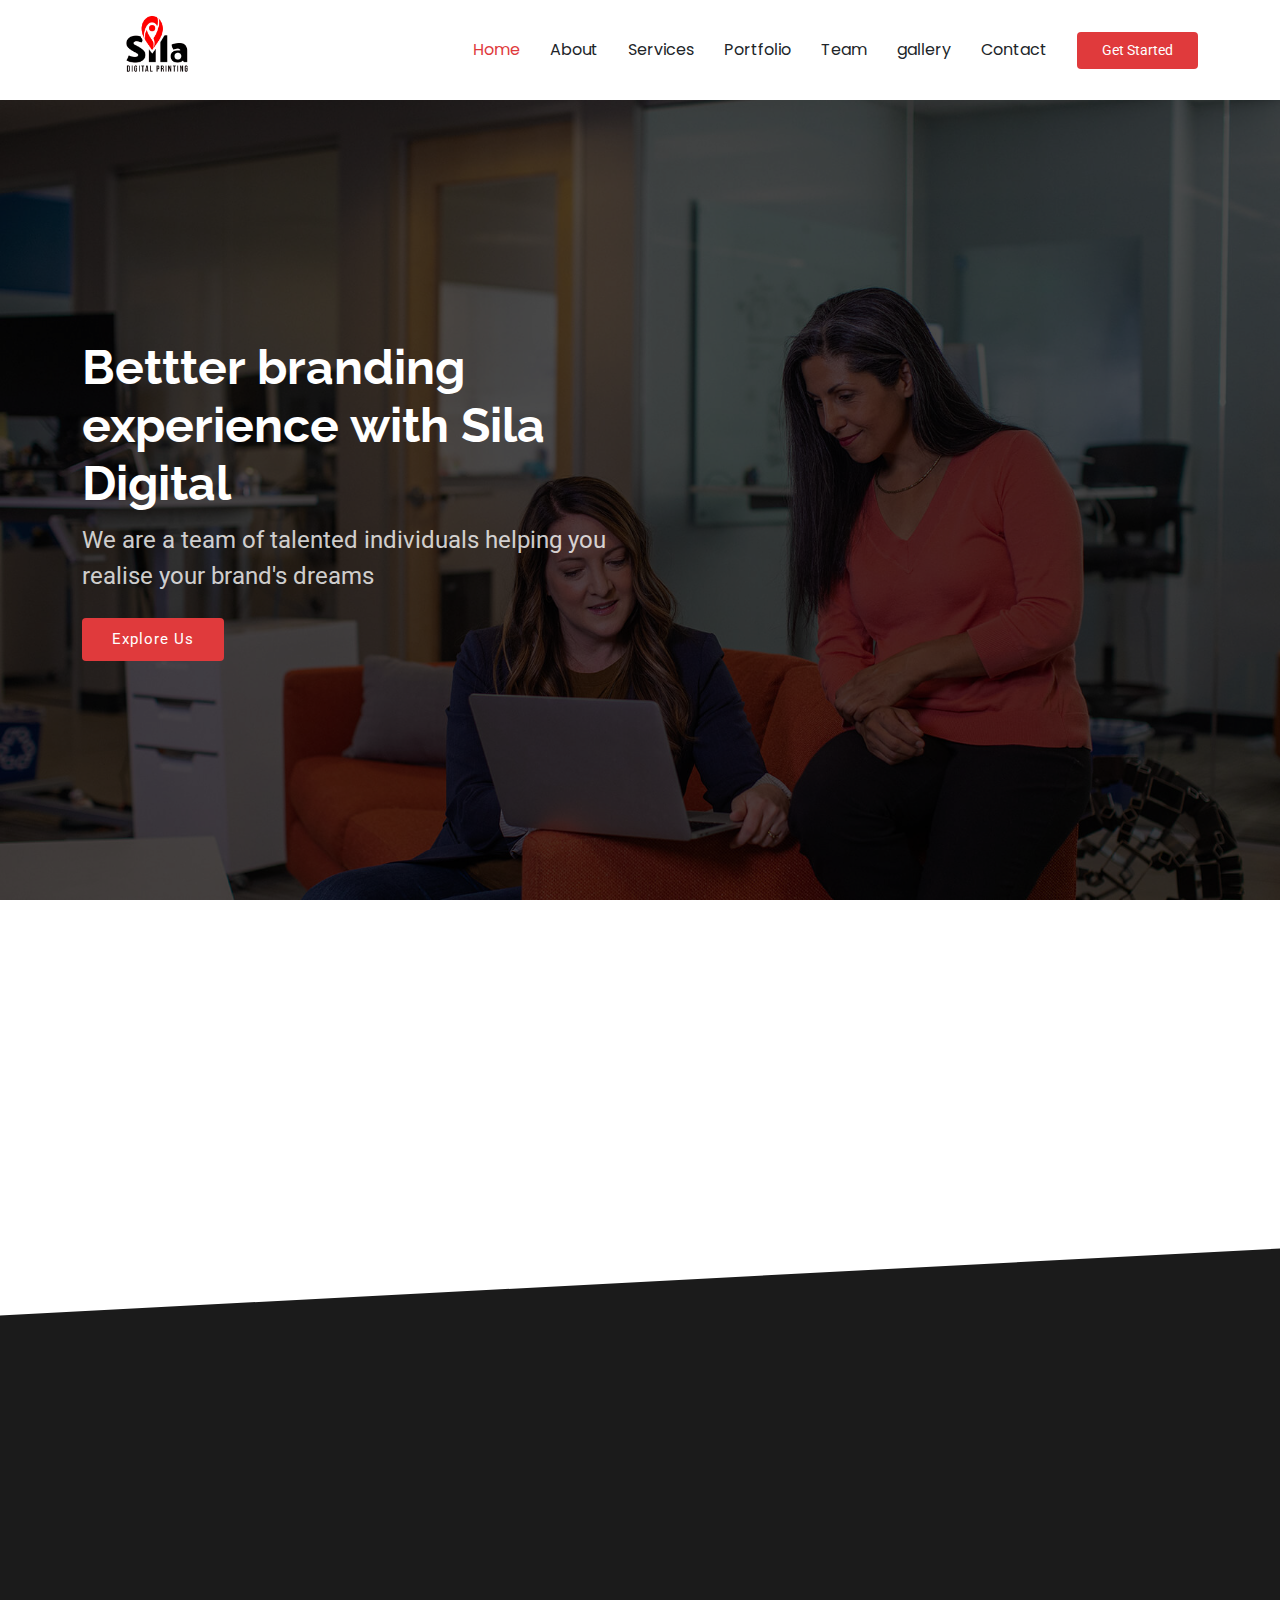
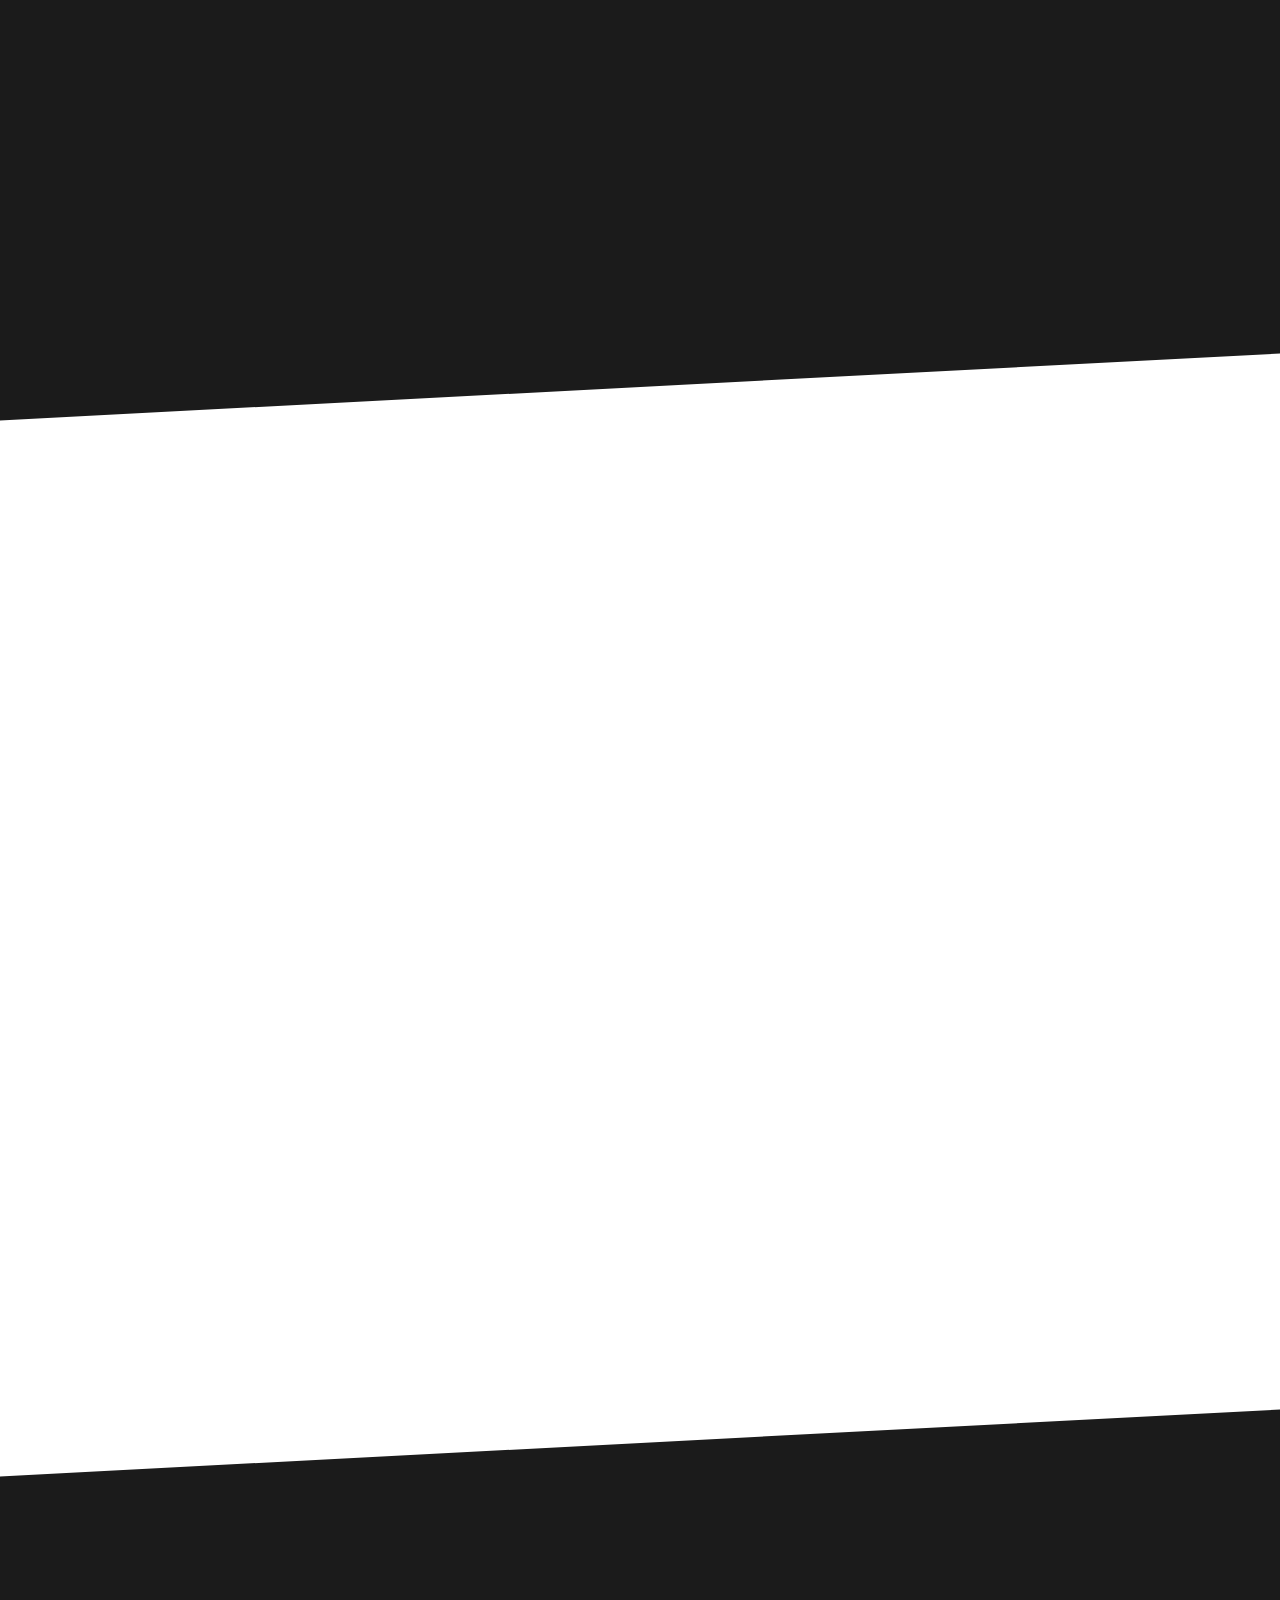
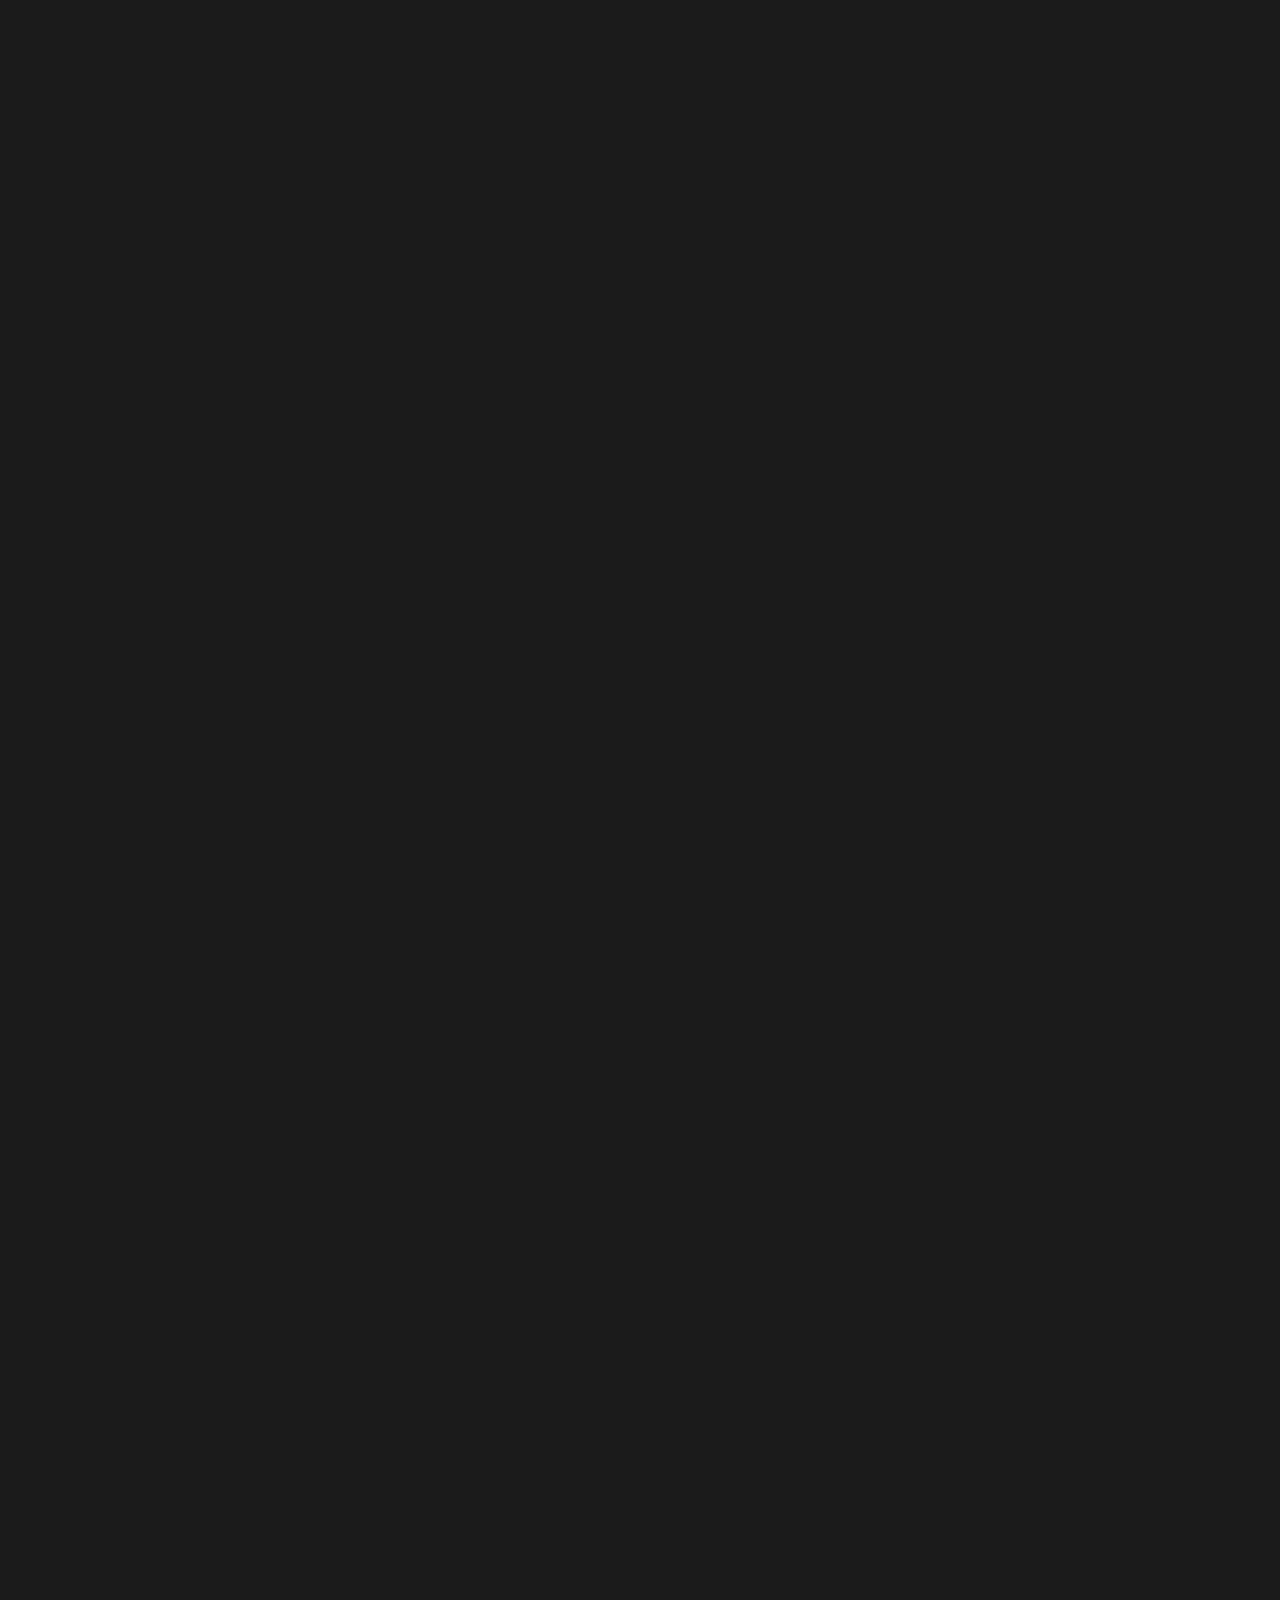
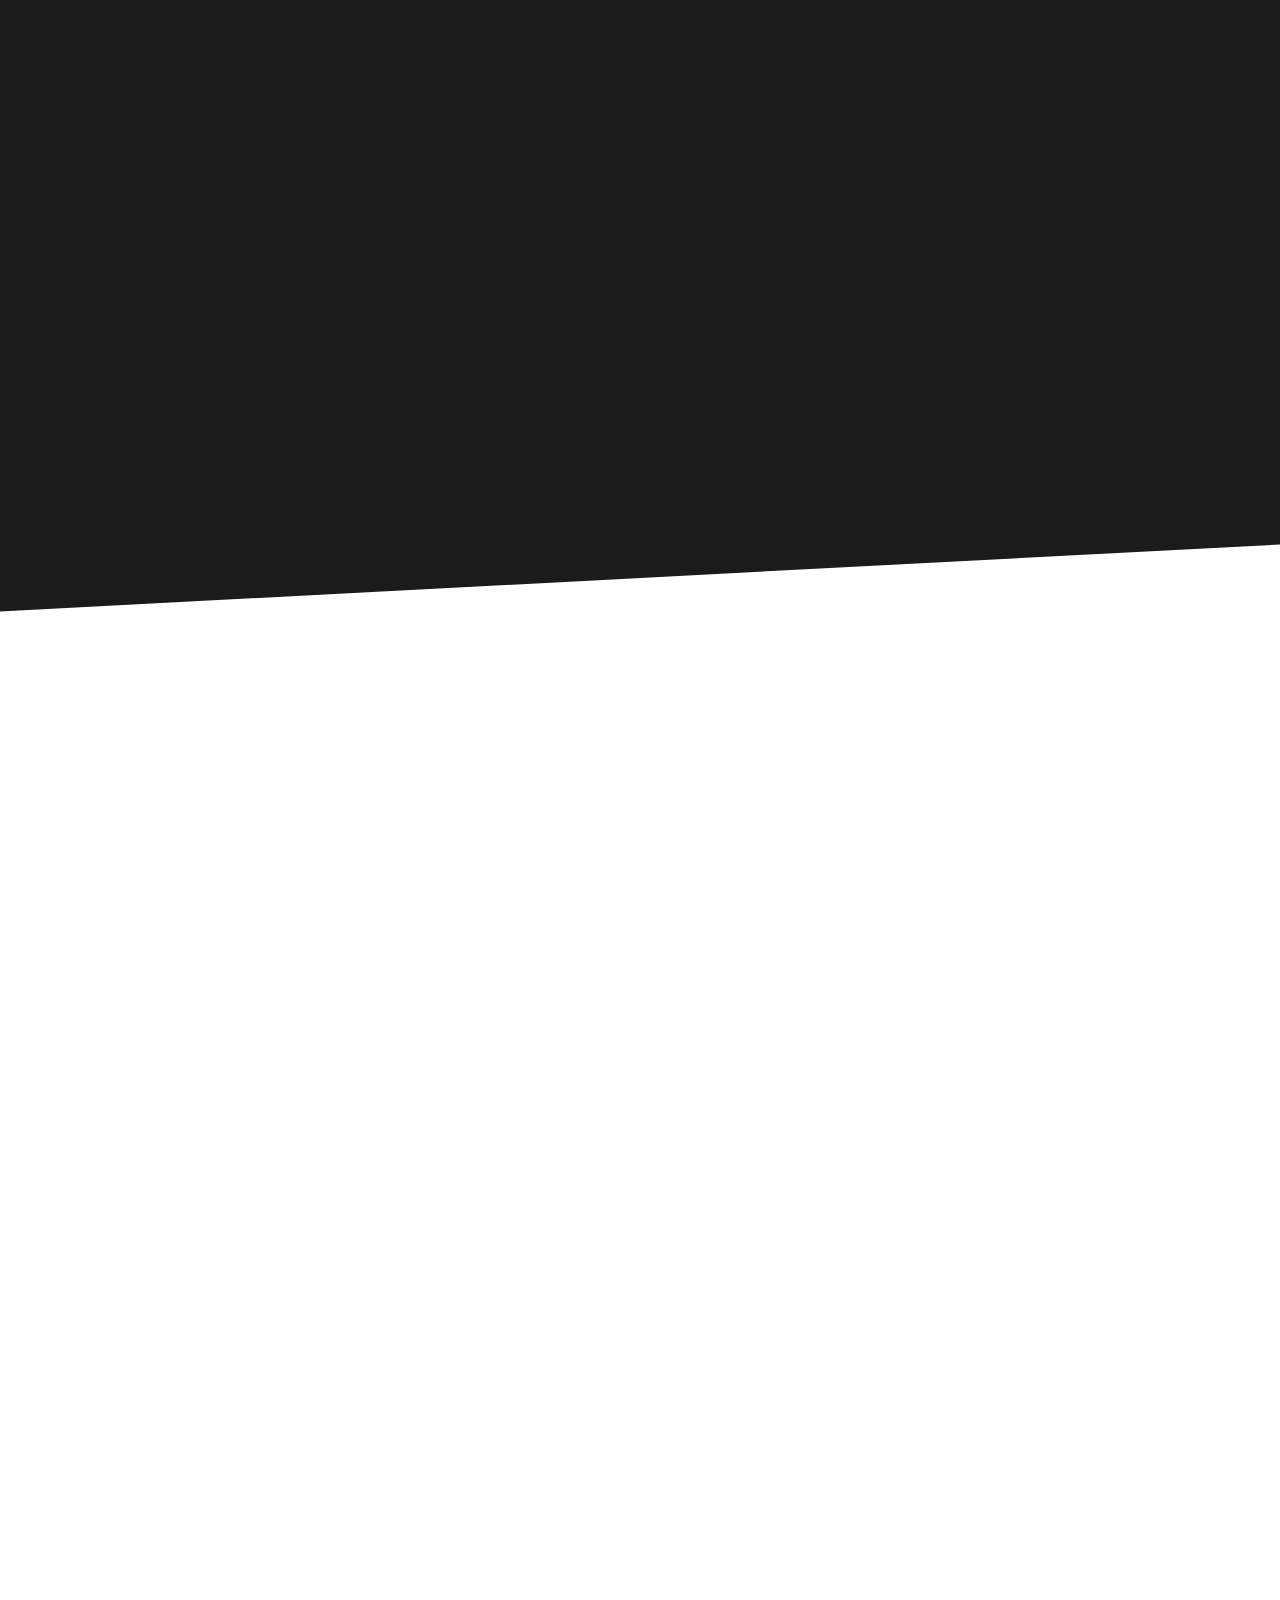
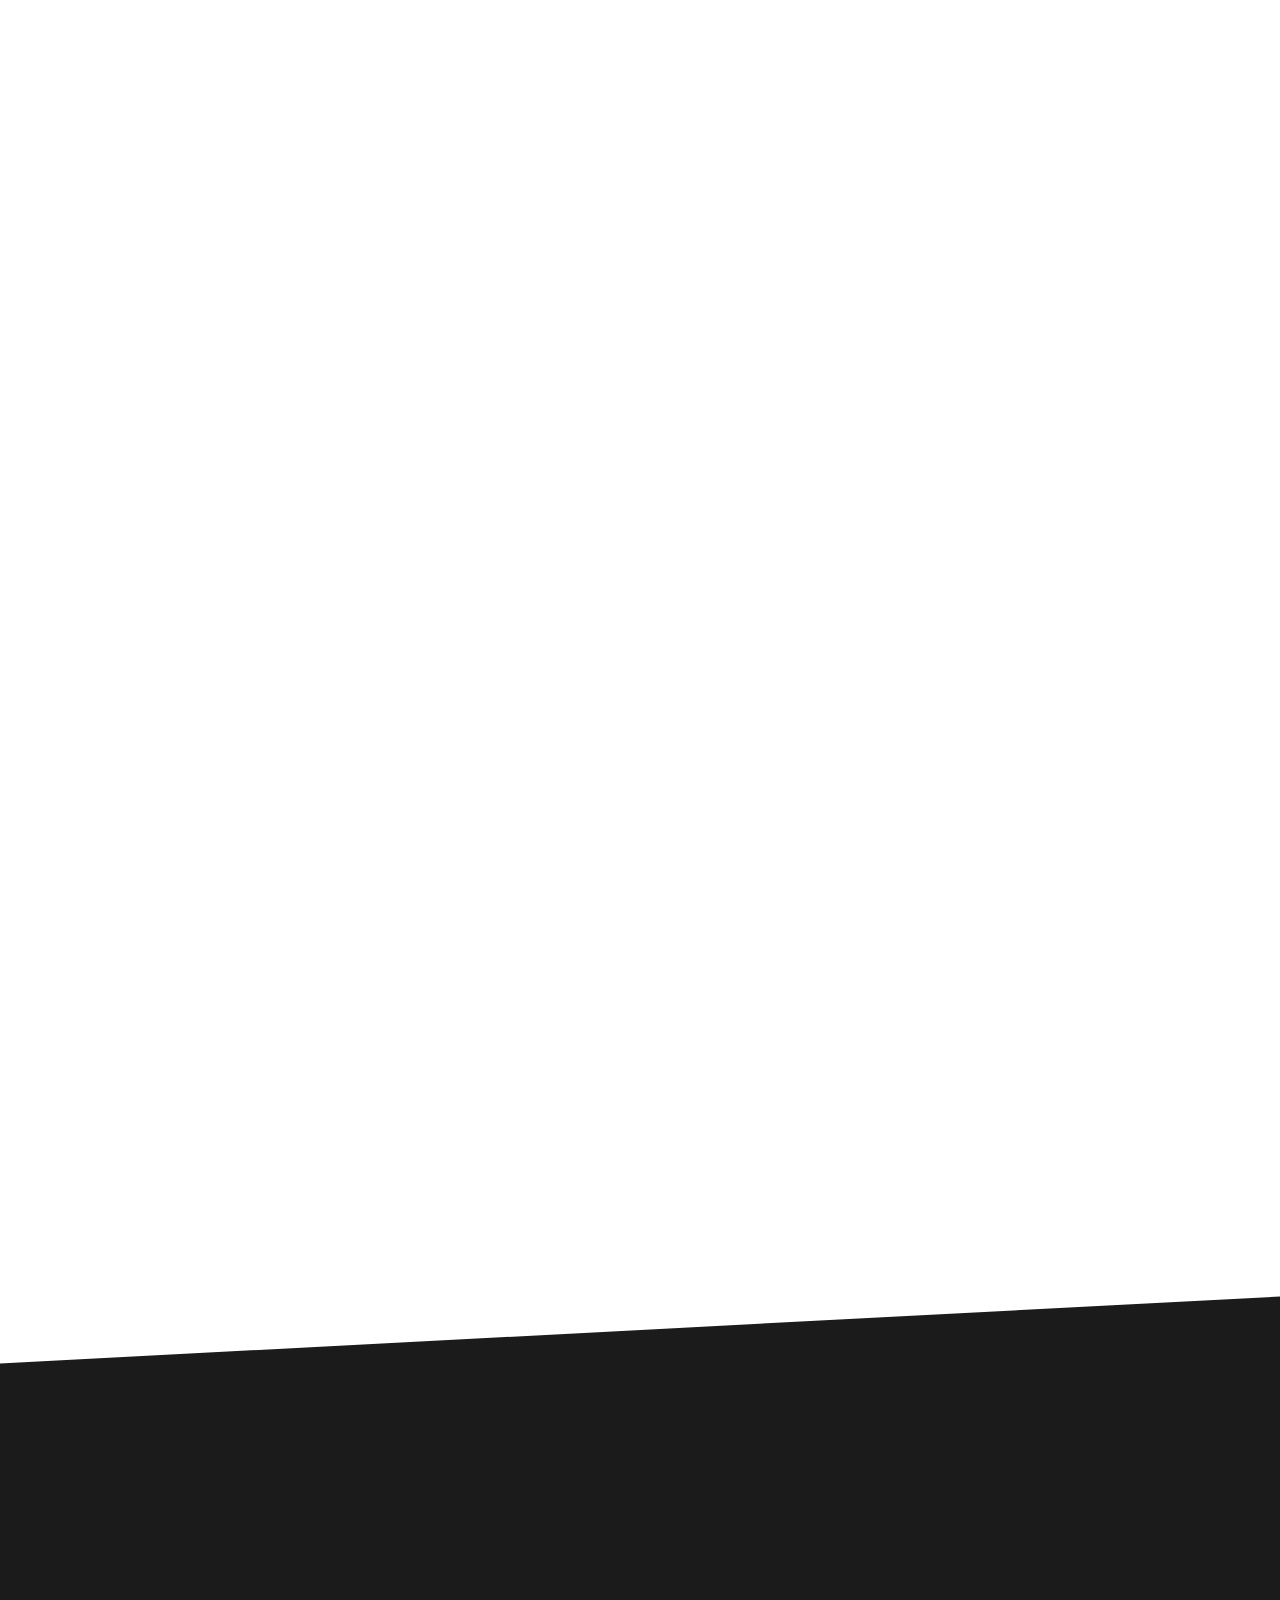
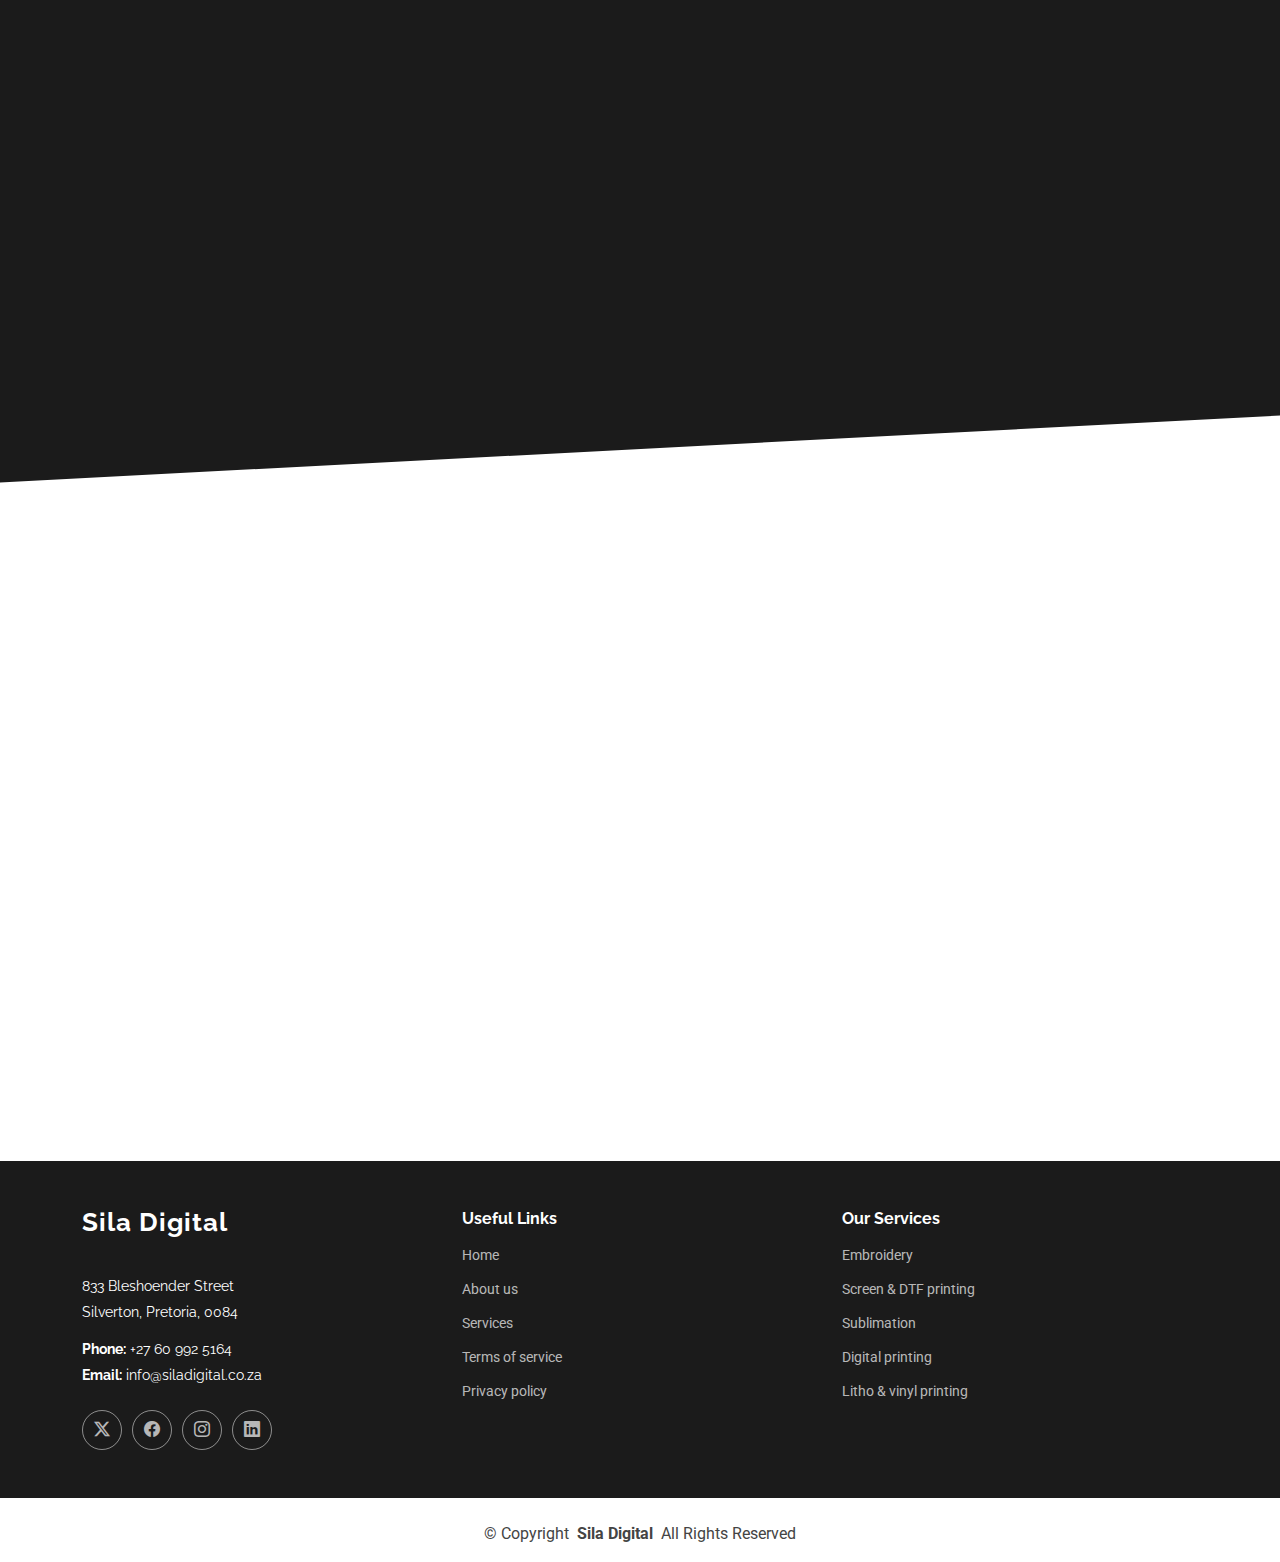
==== commit bc872210: "Updated feature X with improvements" ====
--- a/index.html
+++ b/index.html
@@ -42,10 +42,12 @@
     <div class="container-fluid container-xl position-relative d-flex align-items-center">
 
       <a href="index.html" class="logo d-flex align-items-center me-auto">
-        <!-- Uncomment the line below if you also wish to use an image logo -->
-        <!-- <img src="assets/img/logo.png" alt=""> -->
-        <h1 class="sitename">LOGO</h1>
-        <span>.</span>
+        <!-- Uncomment the line below if you also wish to use an image logo--> 
+         <img src="./assets/Sila(logo)_bxr.png" alt="">
+         
+        
+        <!--<h1 class="sitename">LOGO</h1> 
+        <span>.</span>-->
       </a>
 
       <nav id="navmenu" class="navmenu">
@@ -1258,7 +1260,7 @@
       <!-- Section Title -->
       <div class="container section-title" data-aos="fade-up">
         <h2>Team</h2>
-        <p>Meet the team of Talented individuals</p>
+        <p>Meet our team of Talented individuals</p>
       </div><!-- End Section Title -->
 
       <div class="container">
--- a/assets/css/main.css
+++ b/assets/css/main.css
@@ -11,6 +11,12 @@
 # Help: https://bootstrapmade.com/color-system/
 --------------------------------------------------------------*/
 /* Fonts */
+
+
+
+
+
+
 :root {
   --default-font: "Roboto",  system-ui, -apple-system, "Segoe UI", Roboto, "Helvetica Neue", Arial, "Noto Sans", "Liberation Sans", sans-serif, "Apple Color Emoji", "Segoe UI Emoji", "Segoe UI Symbol", "Noto Color Emoji";
   --heading-font: "Raleway",  sans-serif;
@@ -229,6 +235,7 @@
   padding: 20px 0;
   transition: all 0.5s;
   z-index: 997;
+  
 }
 
 .header .logo {
@@ -236,8 +243,10 @@
 }
 
 .header .logo img {
-  max-height: 36px;
+  max-height:150px;
   margin-right: 8px;
+  position: absolute;
+  max-width: 150px;
 }
 
 .header .logo h1 {
@@ -1442,7 +1451,7 @@
 
 /*--------------------------------------------------------------
 # Pricing Section
---------------------------------------------------------------*/
+--------------------------------------------------------------
 .pricing .pricing-item {
   background-color: var(--surface-color);
   padding: 60px 40px;
@@ -1561,7 +1570,7 @@
 
 /*--------------------------------------------------------------
 # Faq Section
---------------------------------------------------------------*/
+--------------------------------------------------------------
 .faq .faq-container .faq-item {
   position: relative;
   padding: 20px;
@@ -2033,7 +2042,7 @@
 
 /*--------------------------------------------------------------
 # Blog Posts Section
---------------------------------------------------------------*/
+--------------------------------------------------------------
 .blog-posts article {
   background-color: var(--surface-color);
   box-shadow: 0 4px 16px rgba(0, 0, 0, 0.1);
@@ -2119,7 +2128,7 @@
 
 /*--------------------------------------------------------------
 # Blog Pagination Section
---------------------------------------------------------------*/
+--------------------------------------------------------------
 .blog-pagination {
   padding-top: 0;
   color: color-mix(in srgb, var(--default-color), transparent 40%);
@@ -2158,7 +2167,7 @@
 
 /*--------------------------------------------------------------
 # Blog Details Section
---------------------------------------------------------------*/
+--------------------------------------------------------------
 .blog-details {
   padding-bottom: 30px;
 }
@@ -2311,7 +2320,7 @@
 
 /*--------------------------------------------------------------
 # Blog Author Section
---------------------------------------------------------------*/
+--------------------------------------------------------------
 .blog-author {
   padding: 10px 0 40px 0;
 }
@@ -2352,7 +2361,7 @@
 
 /*--------------------------------------------------------------
 # Blog Comments Section
---------------------------------------------------------------*/
+--------------------------------------------------------------
 .blog-comments {
   padding: 10px 0;
 }
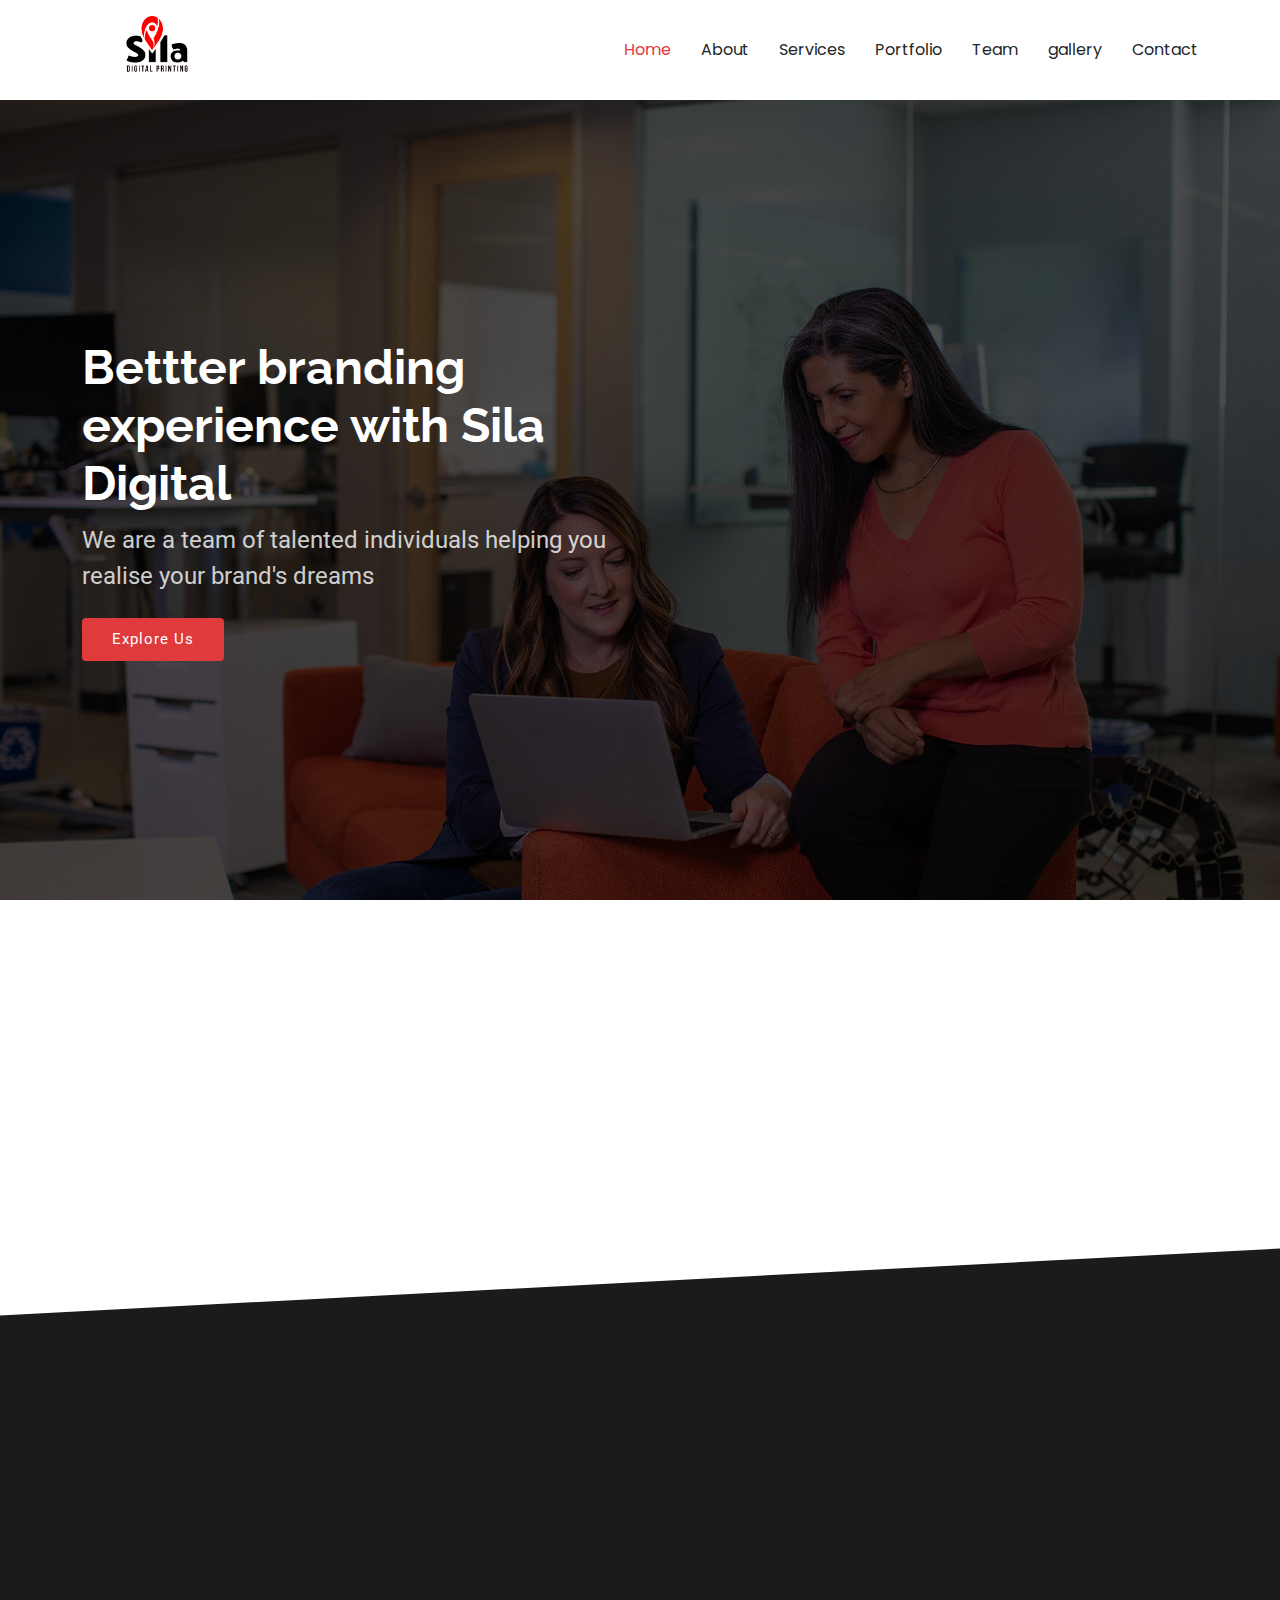
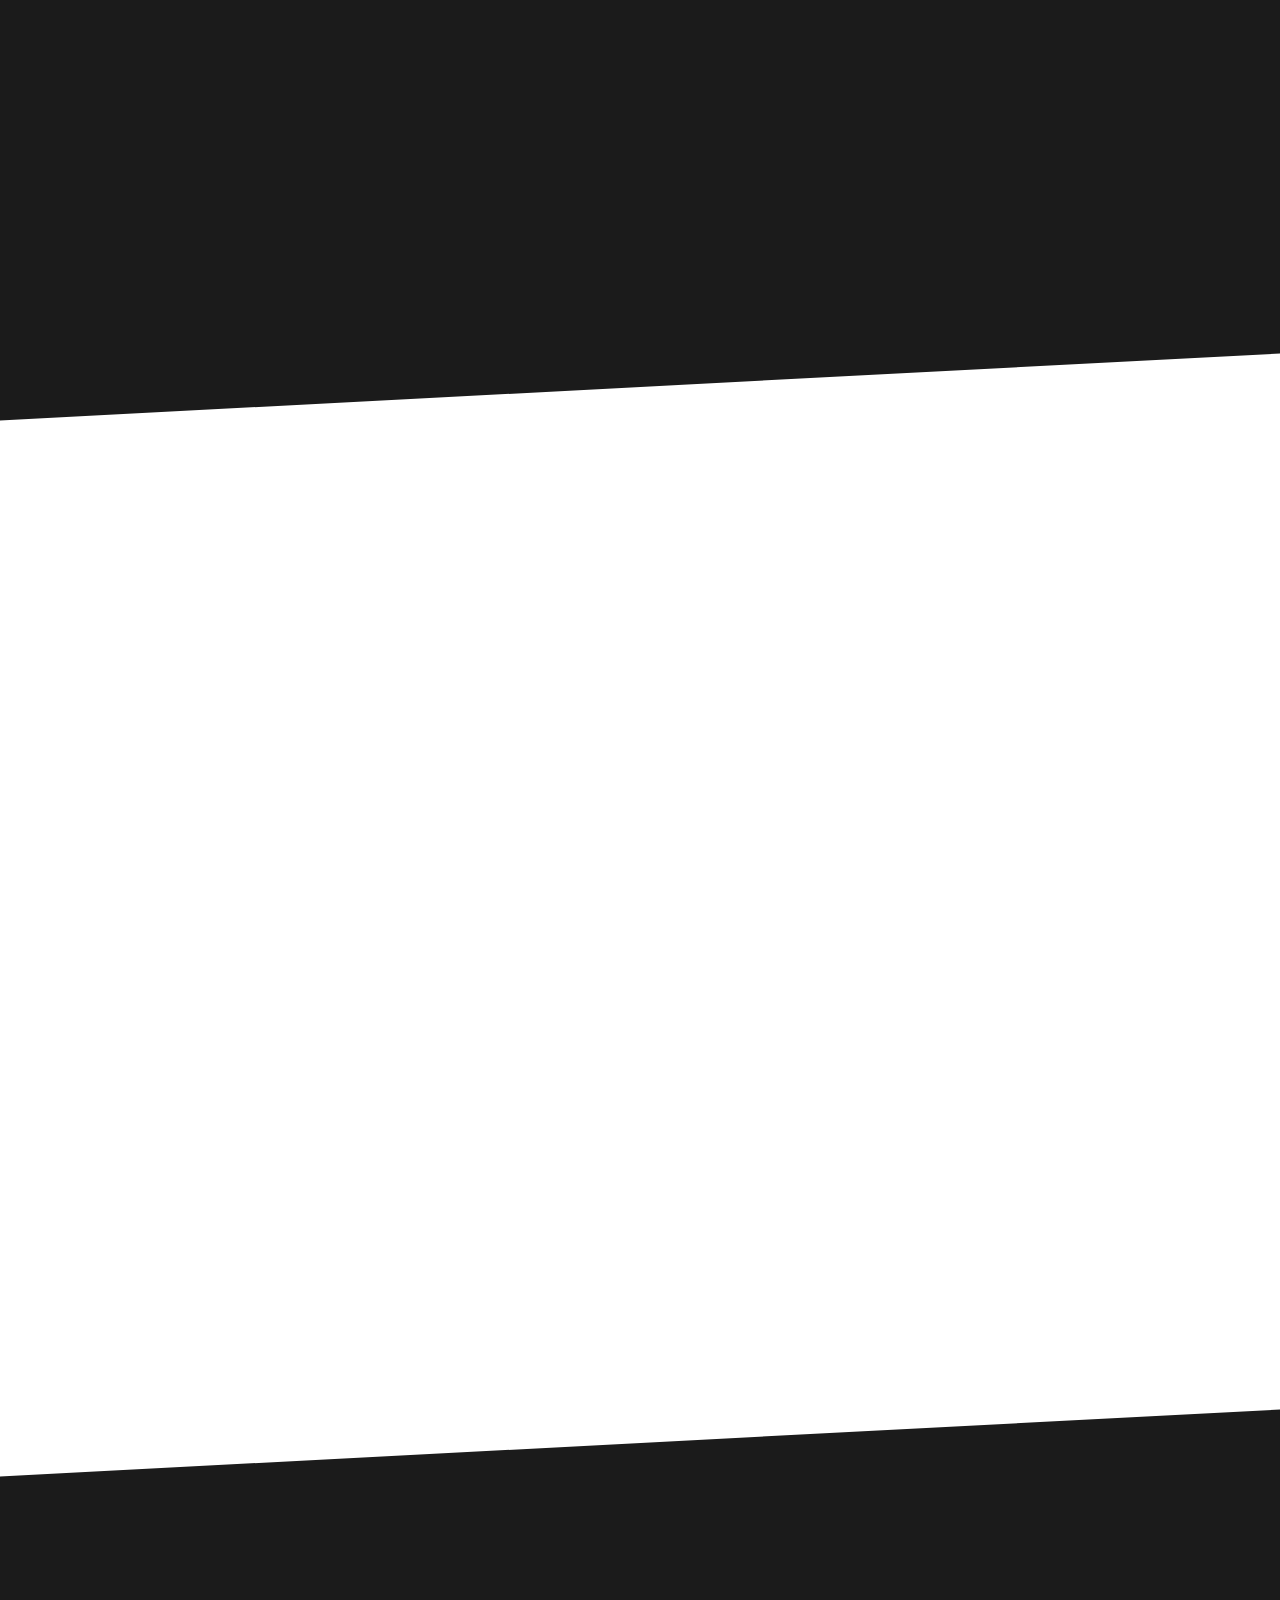
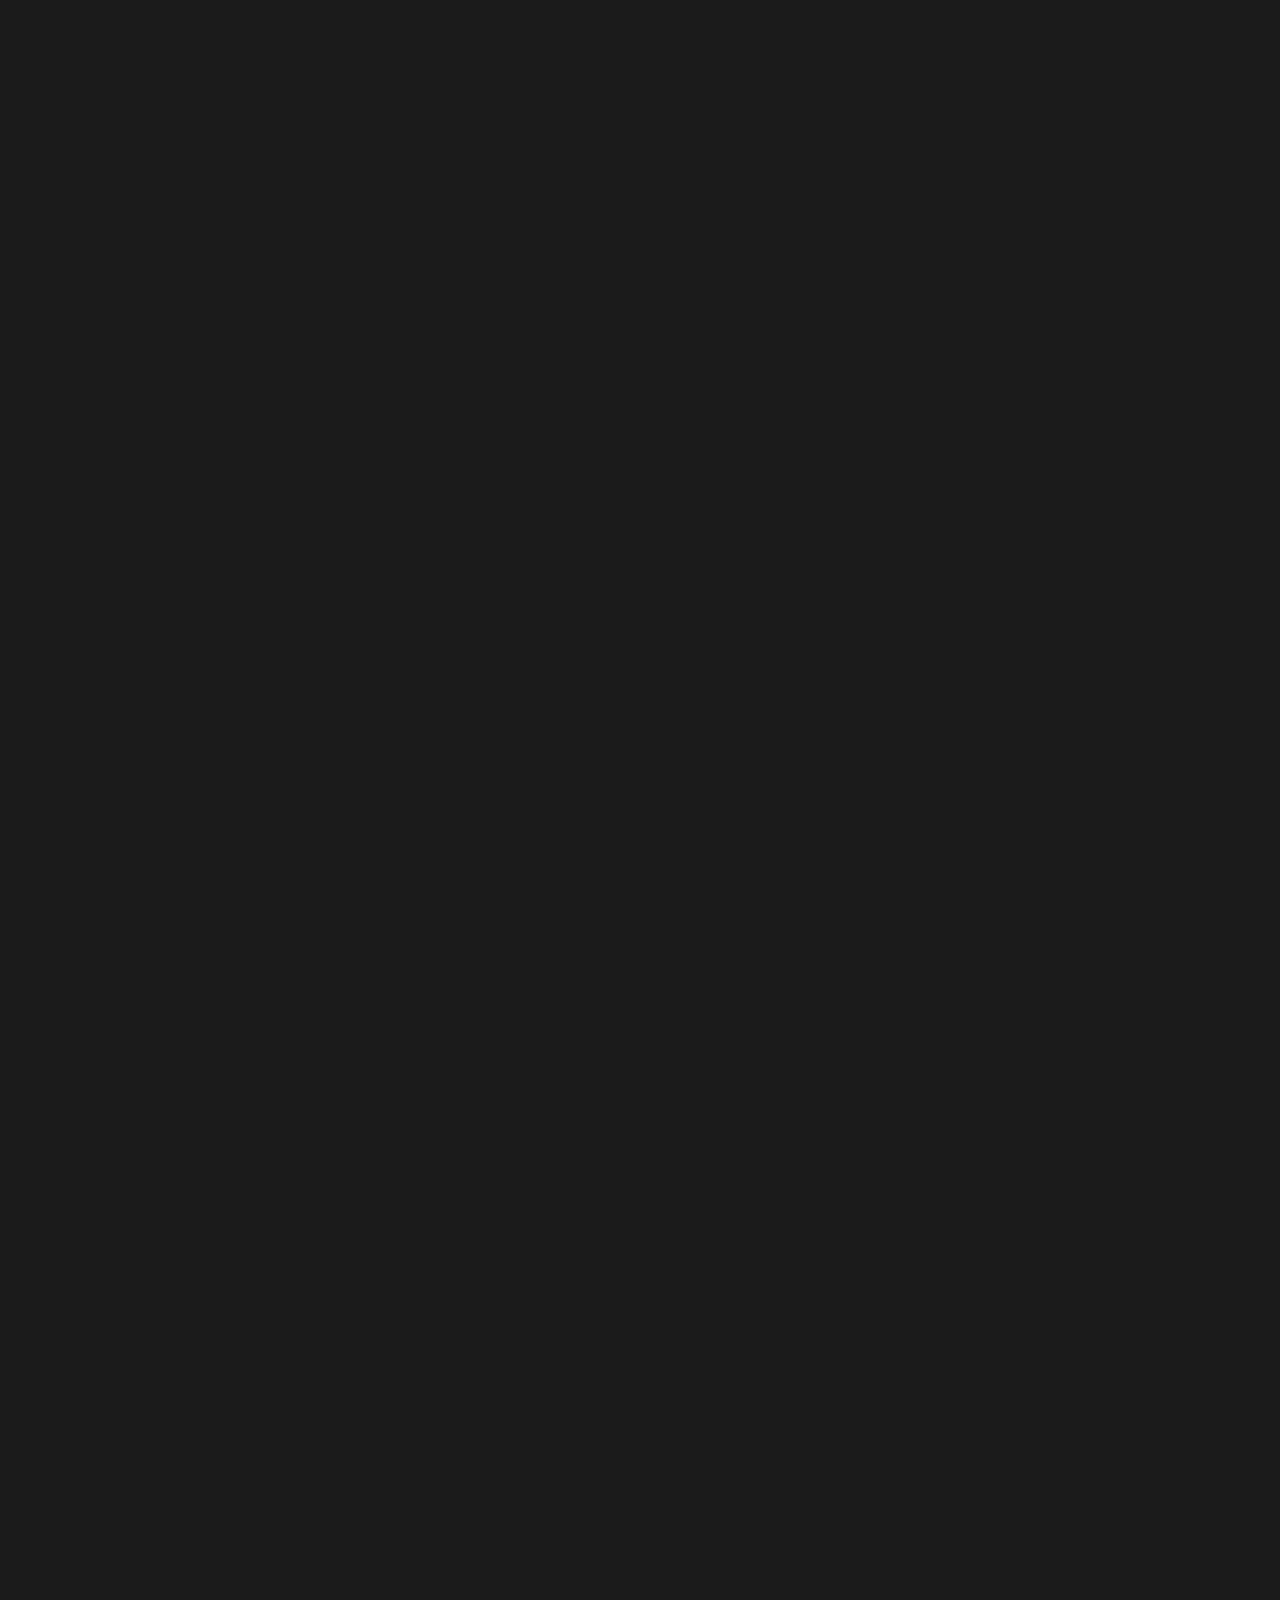
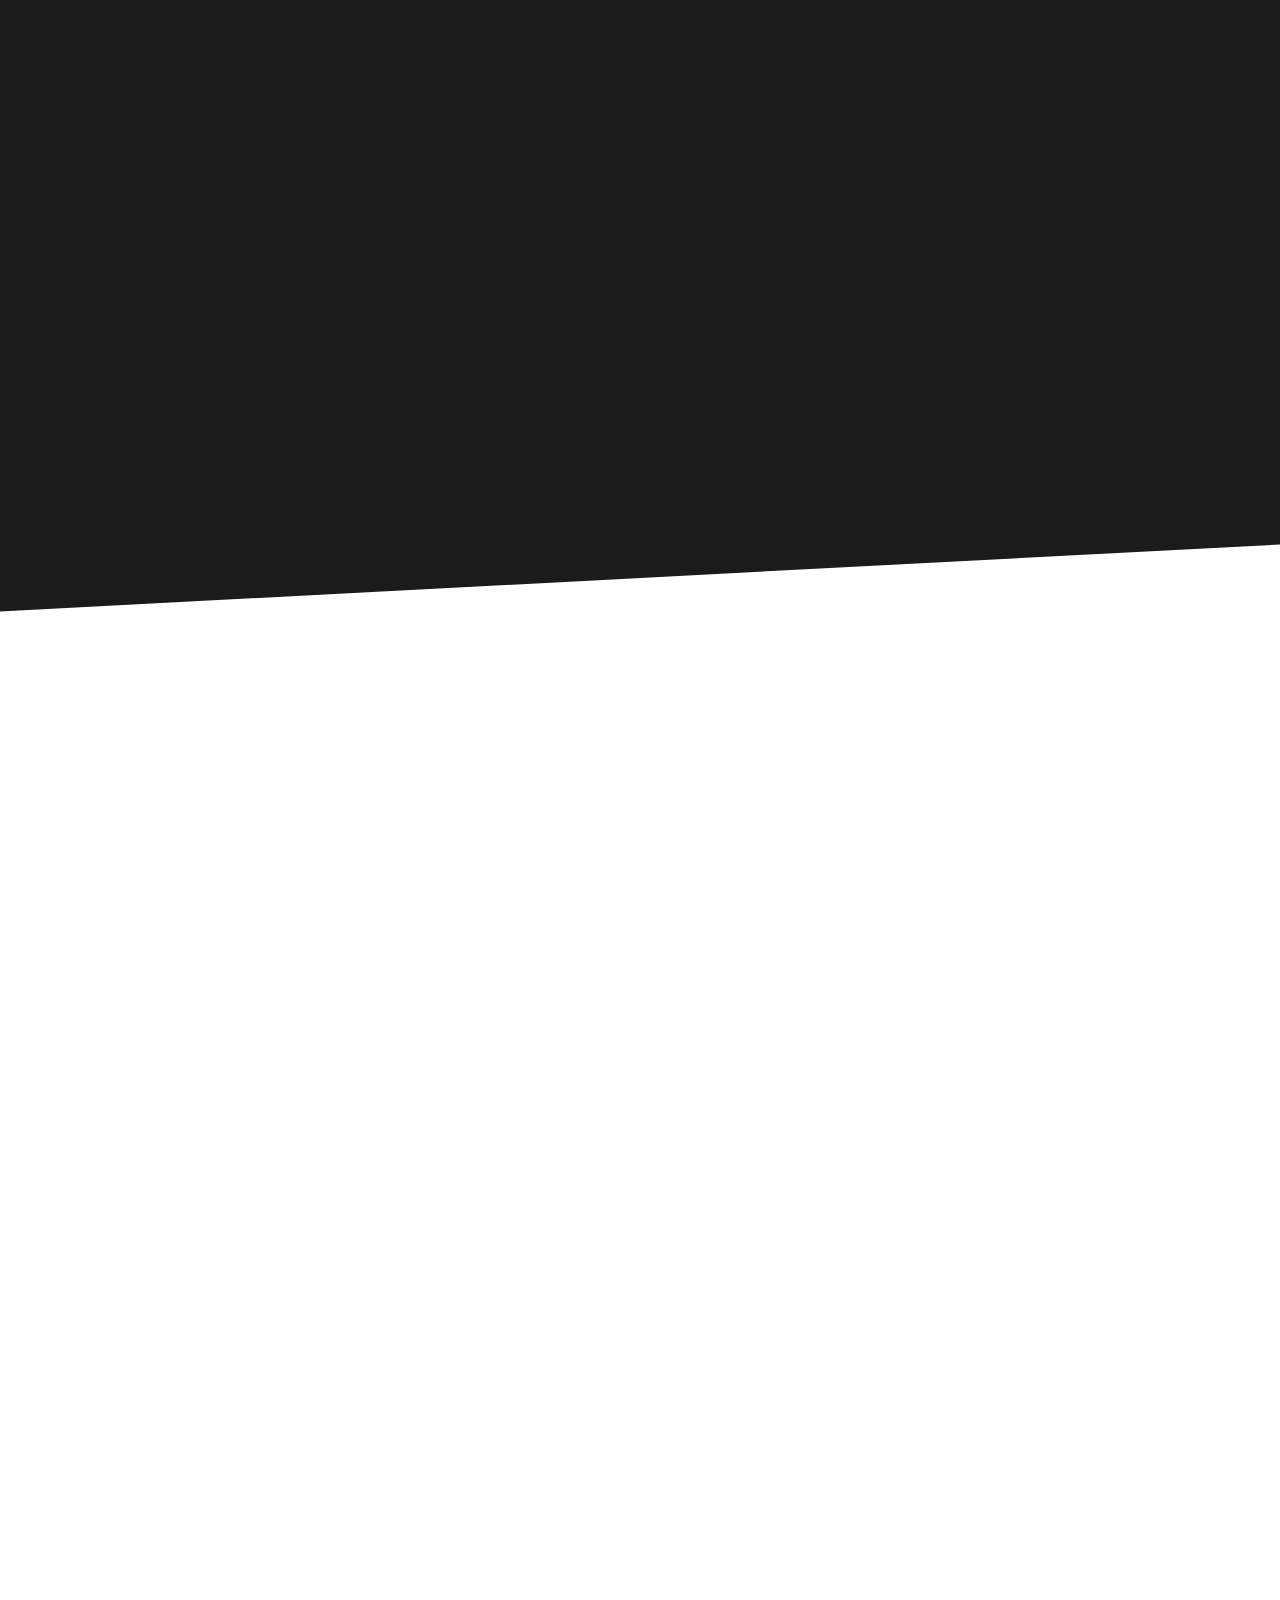
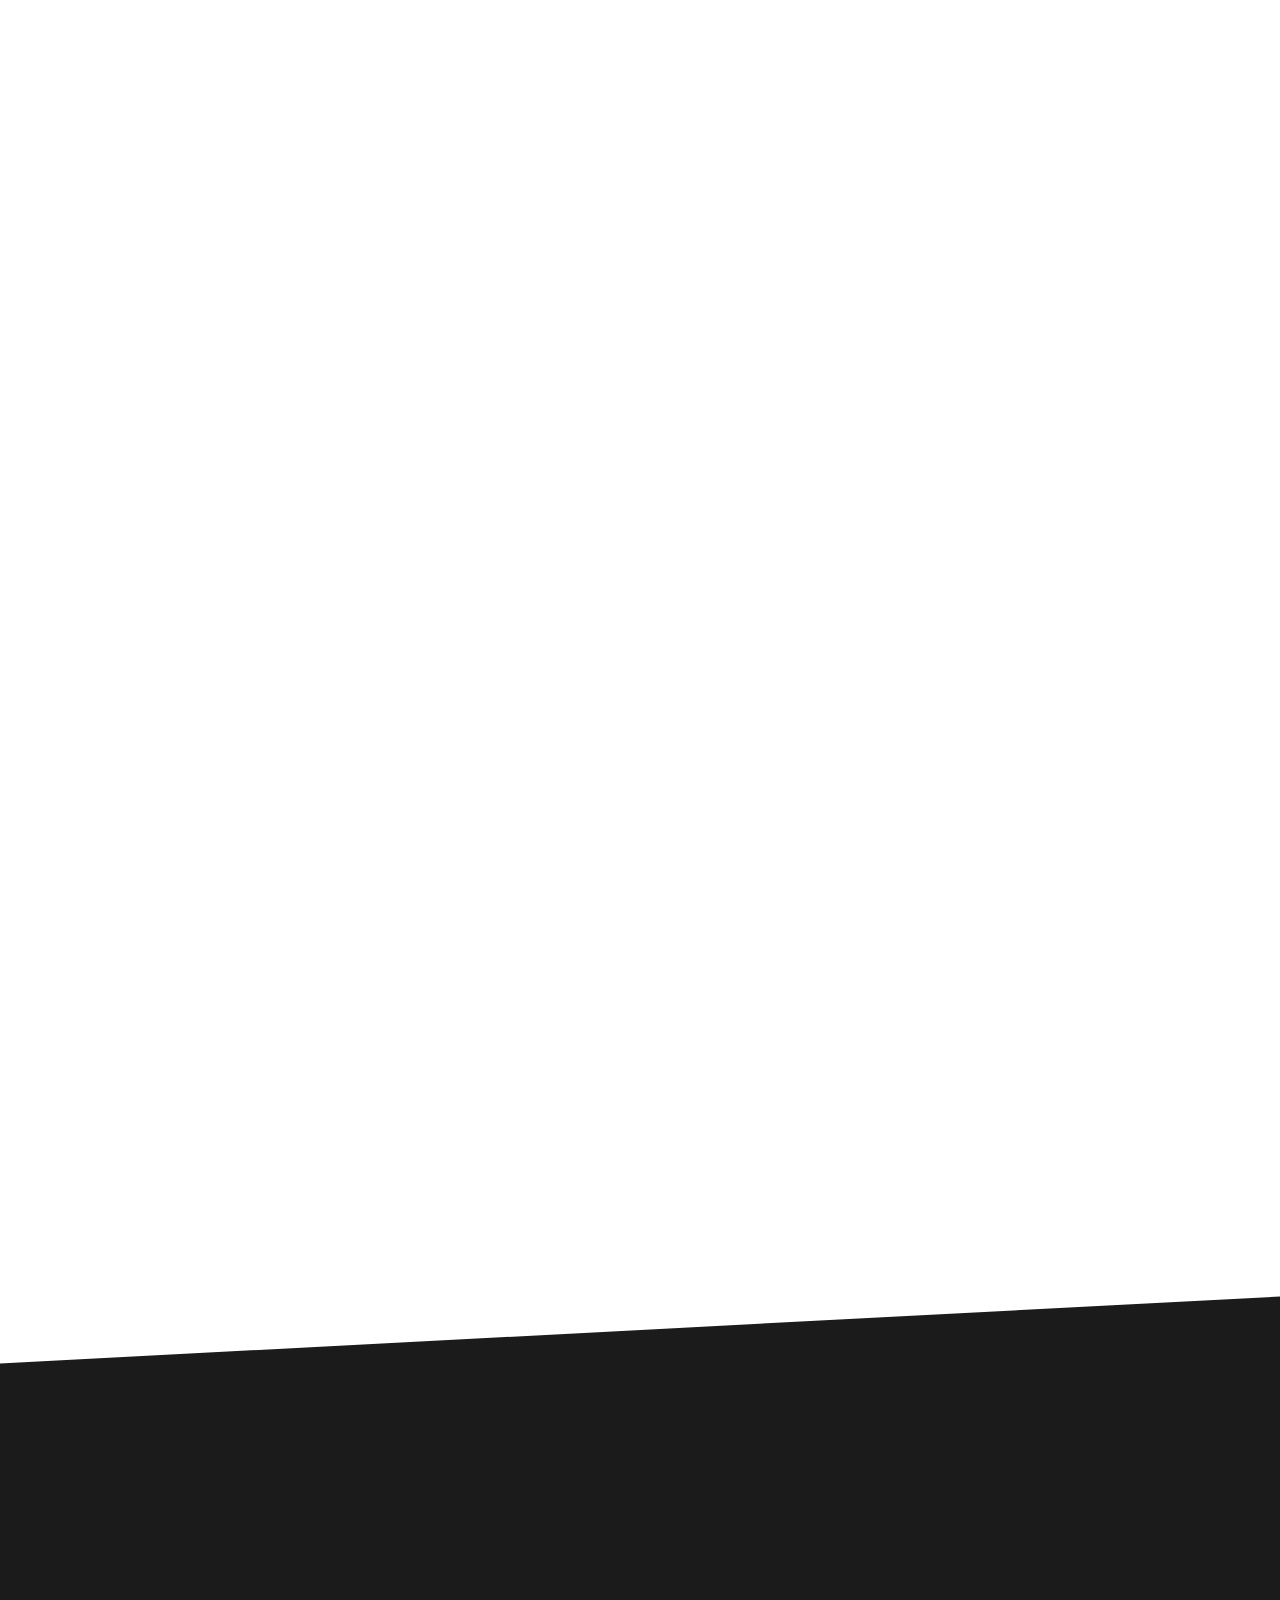
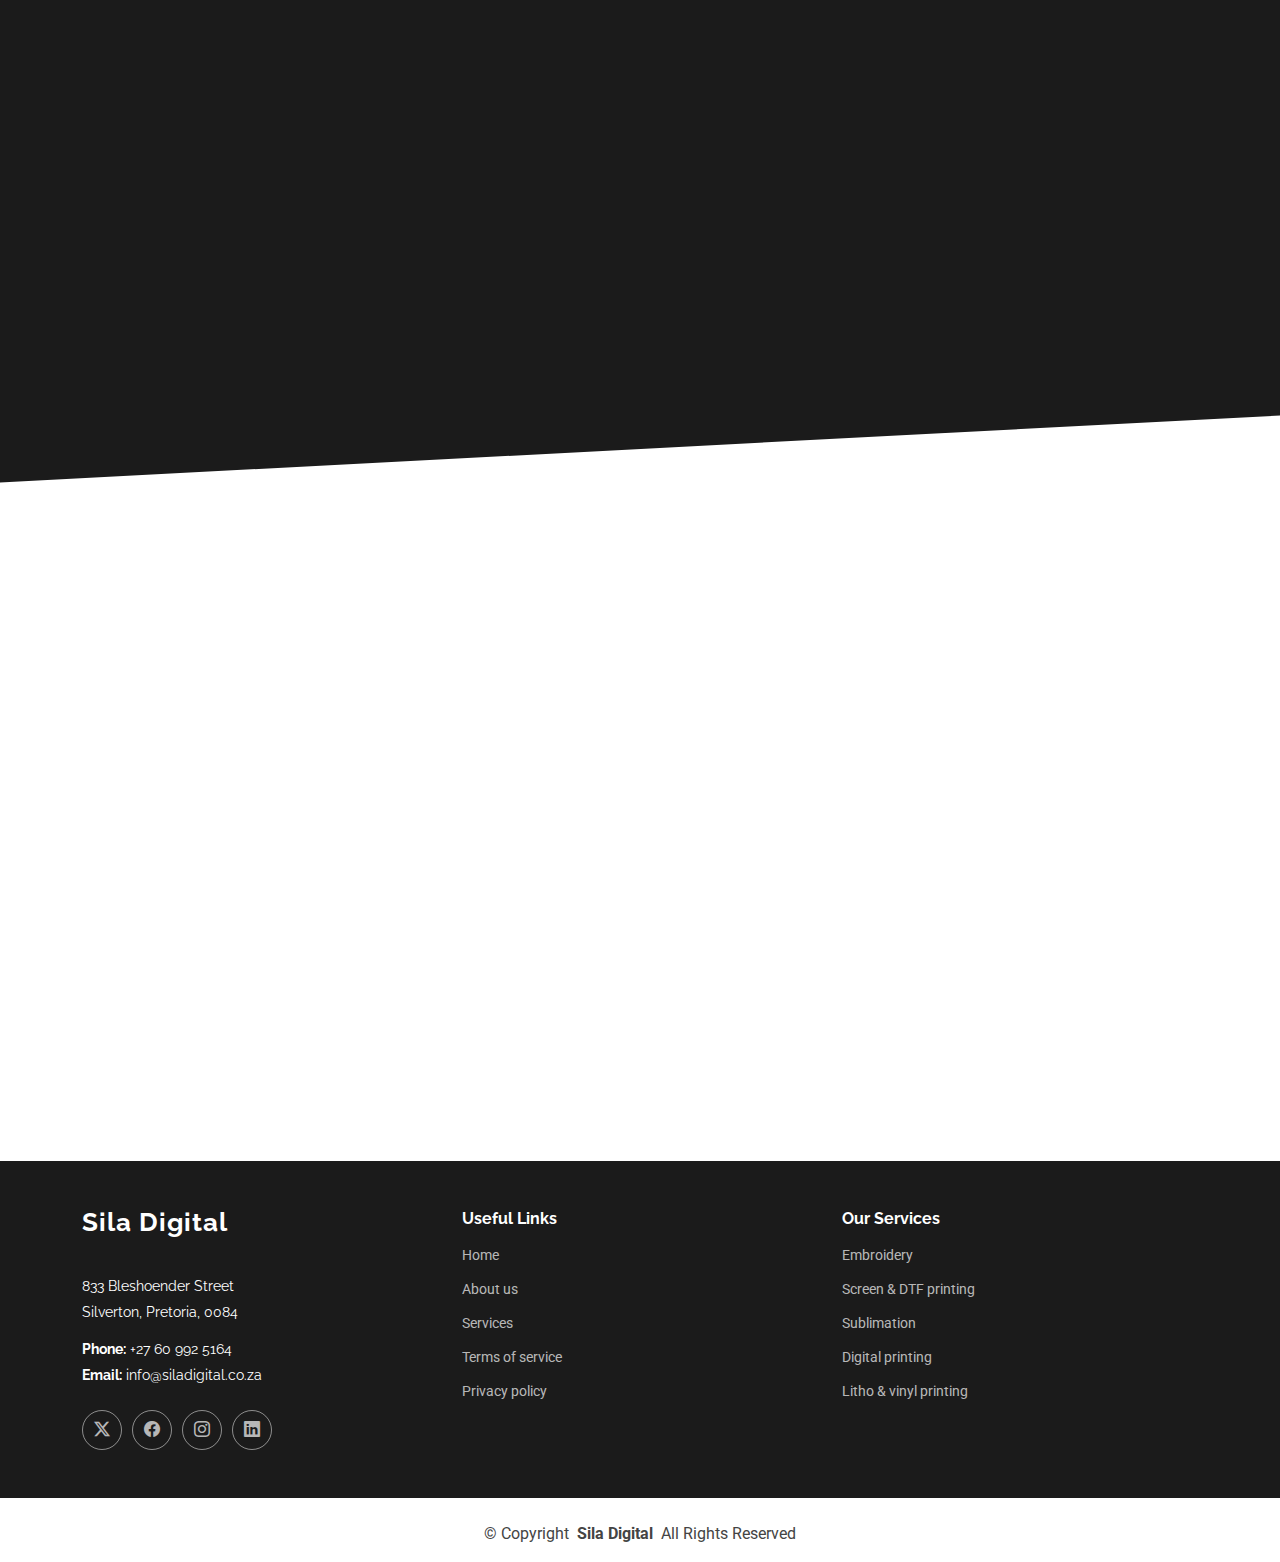
==== commit e0c8d1ec: "commitas" ====
--- a/index.html
+++ b/index.html
@@ -81,7 +81,7 @@
         <i class="mobile-nav-toggle d-xl-none bi bi-list"></i>
       </nav>
 
-      <a class="btn-getstarted" href="index.html#about">Get Started</a>
+      <!--<a class="btn-getstarted" href="index.html#about">Get Started</a>-->
 
     </div>
   </header>
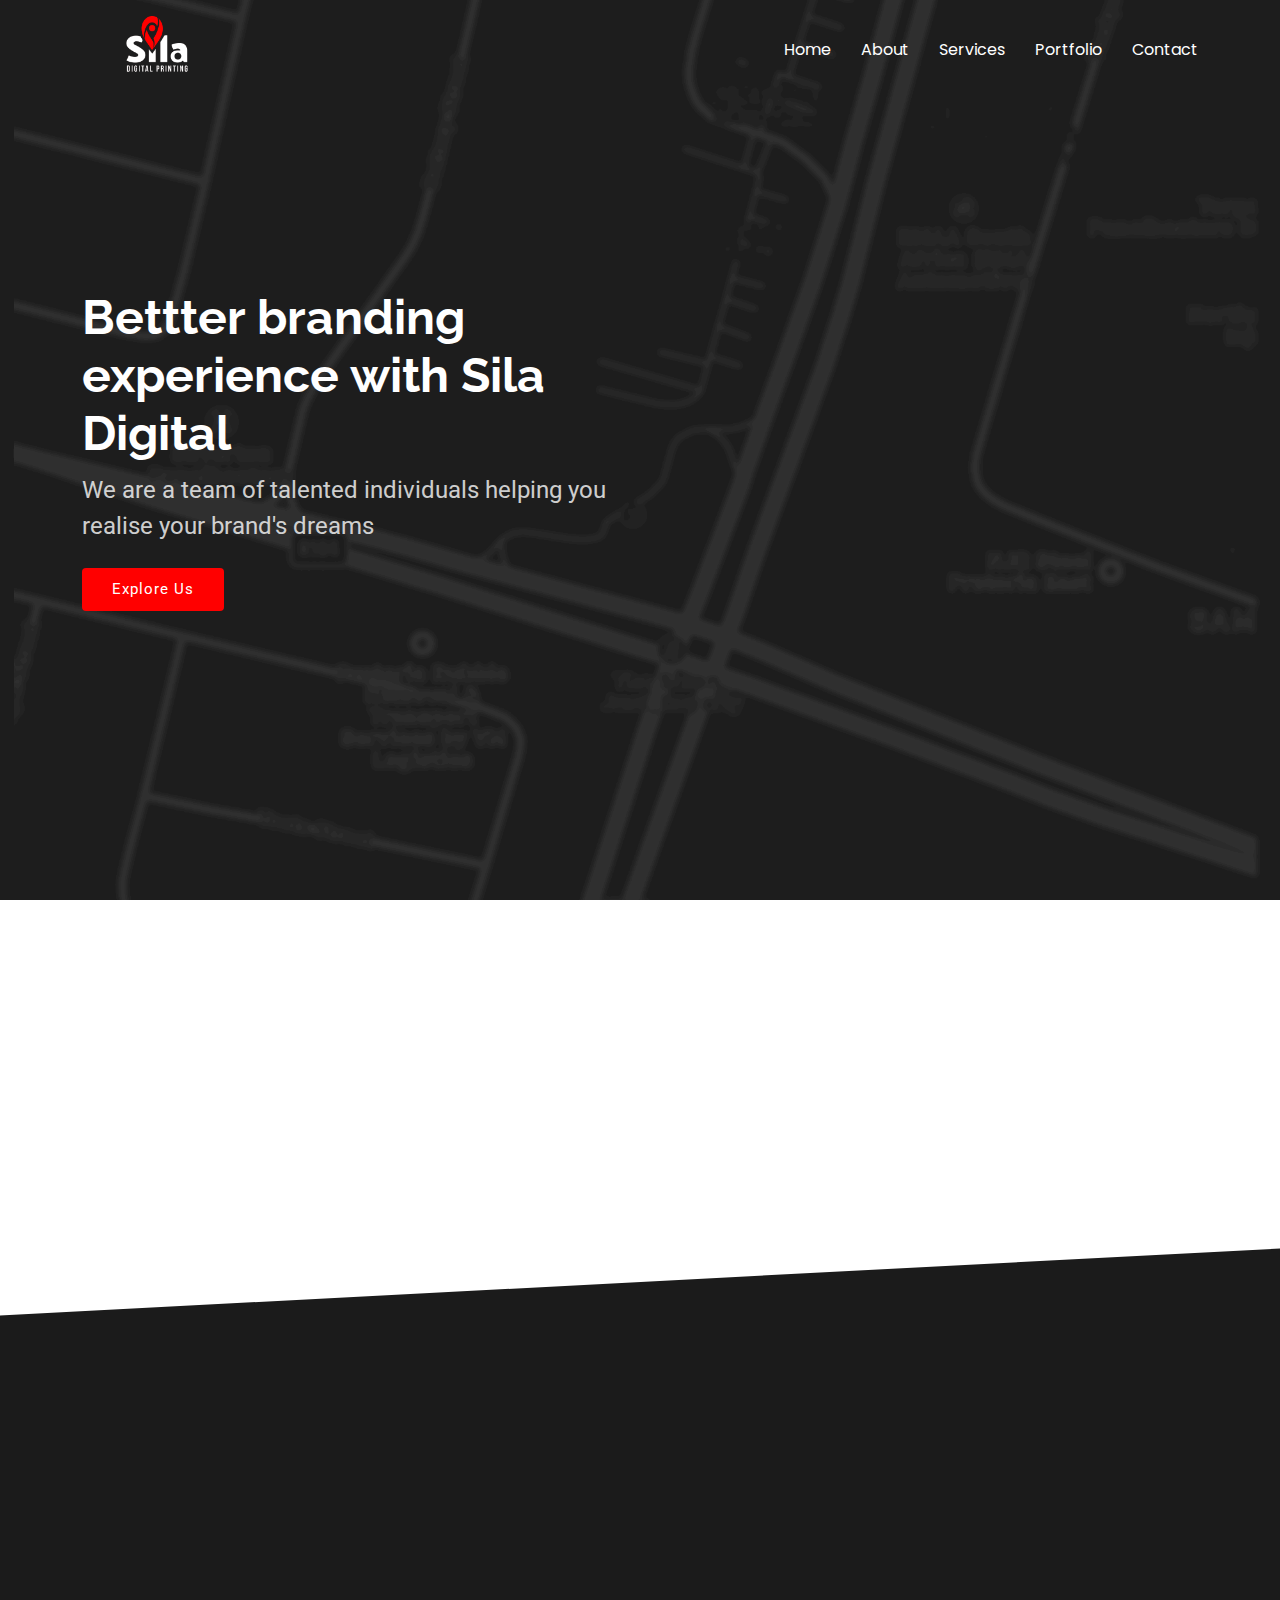
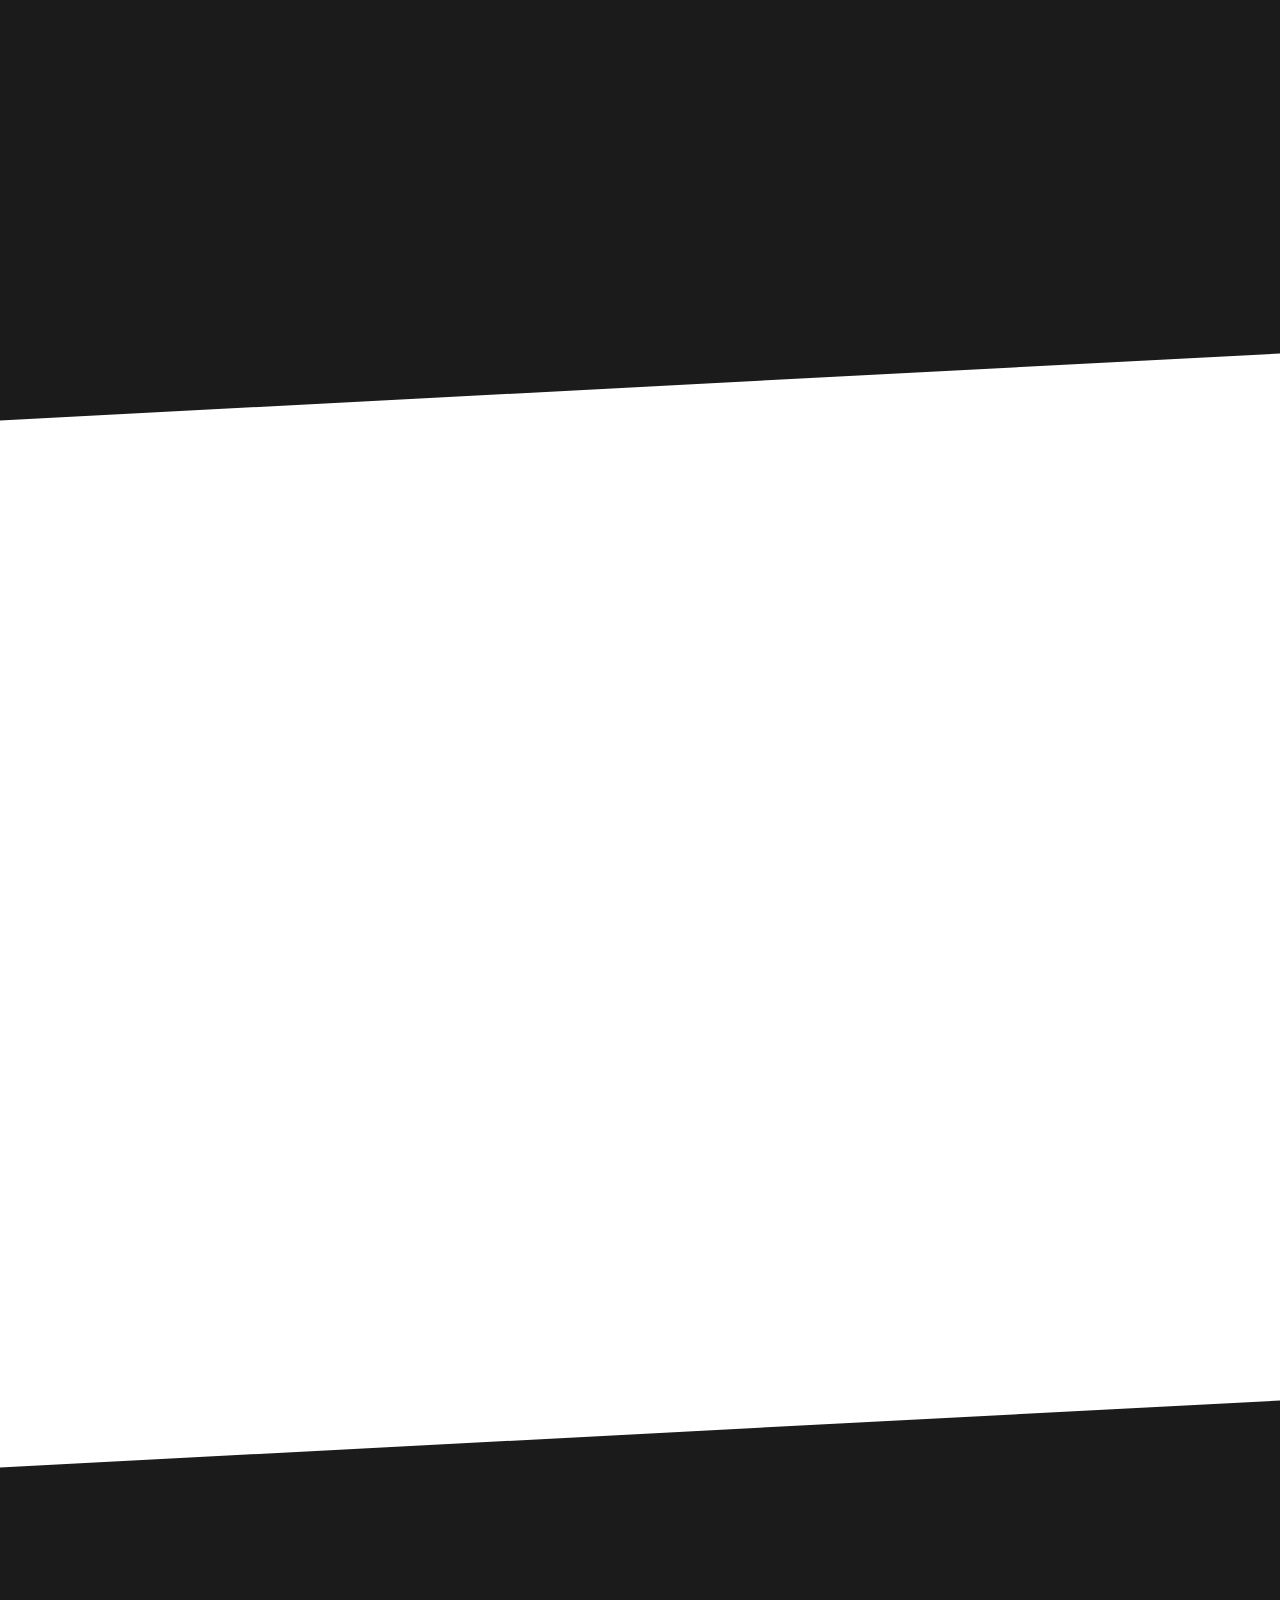
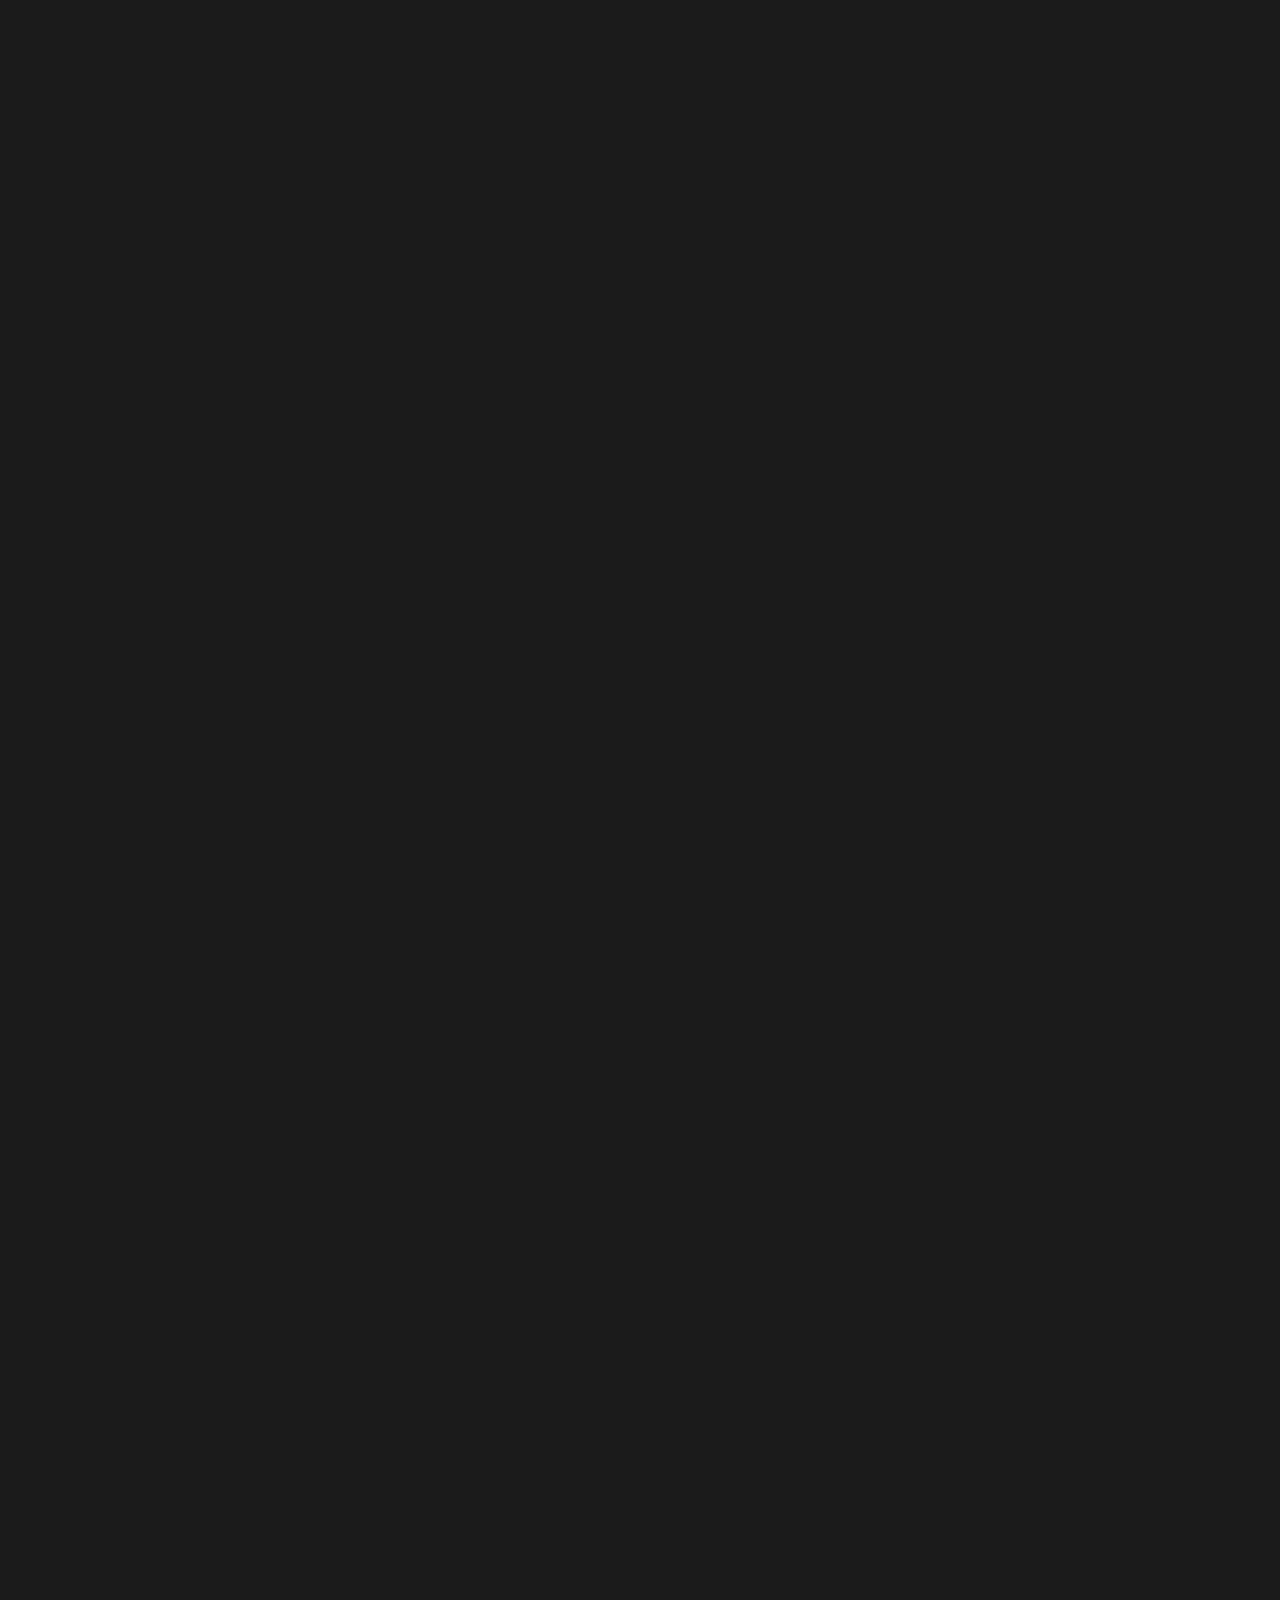
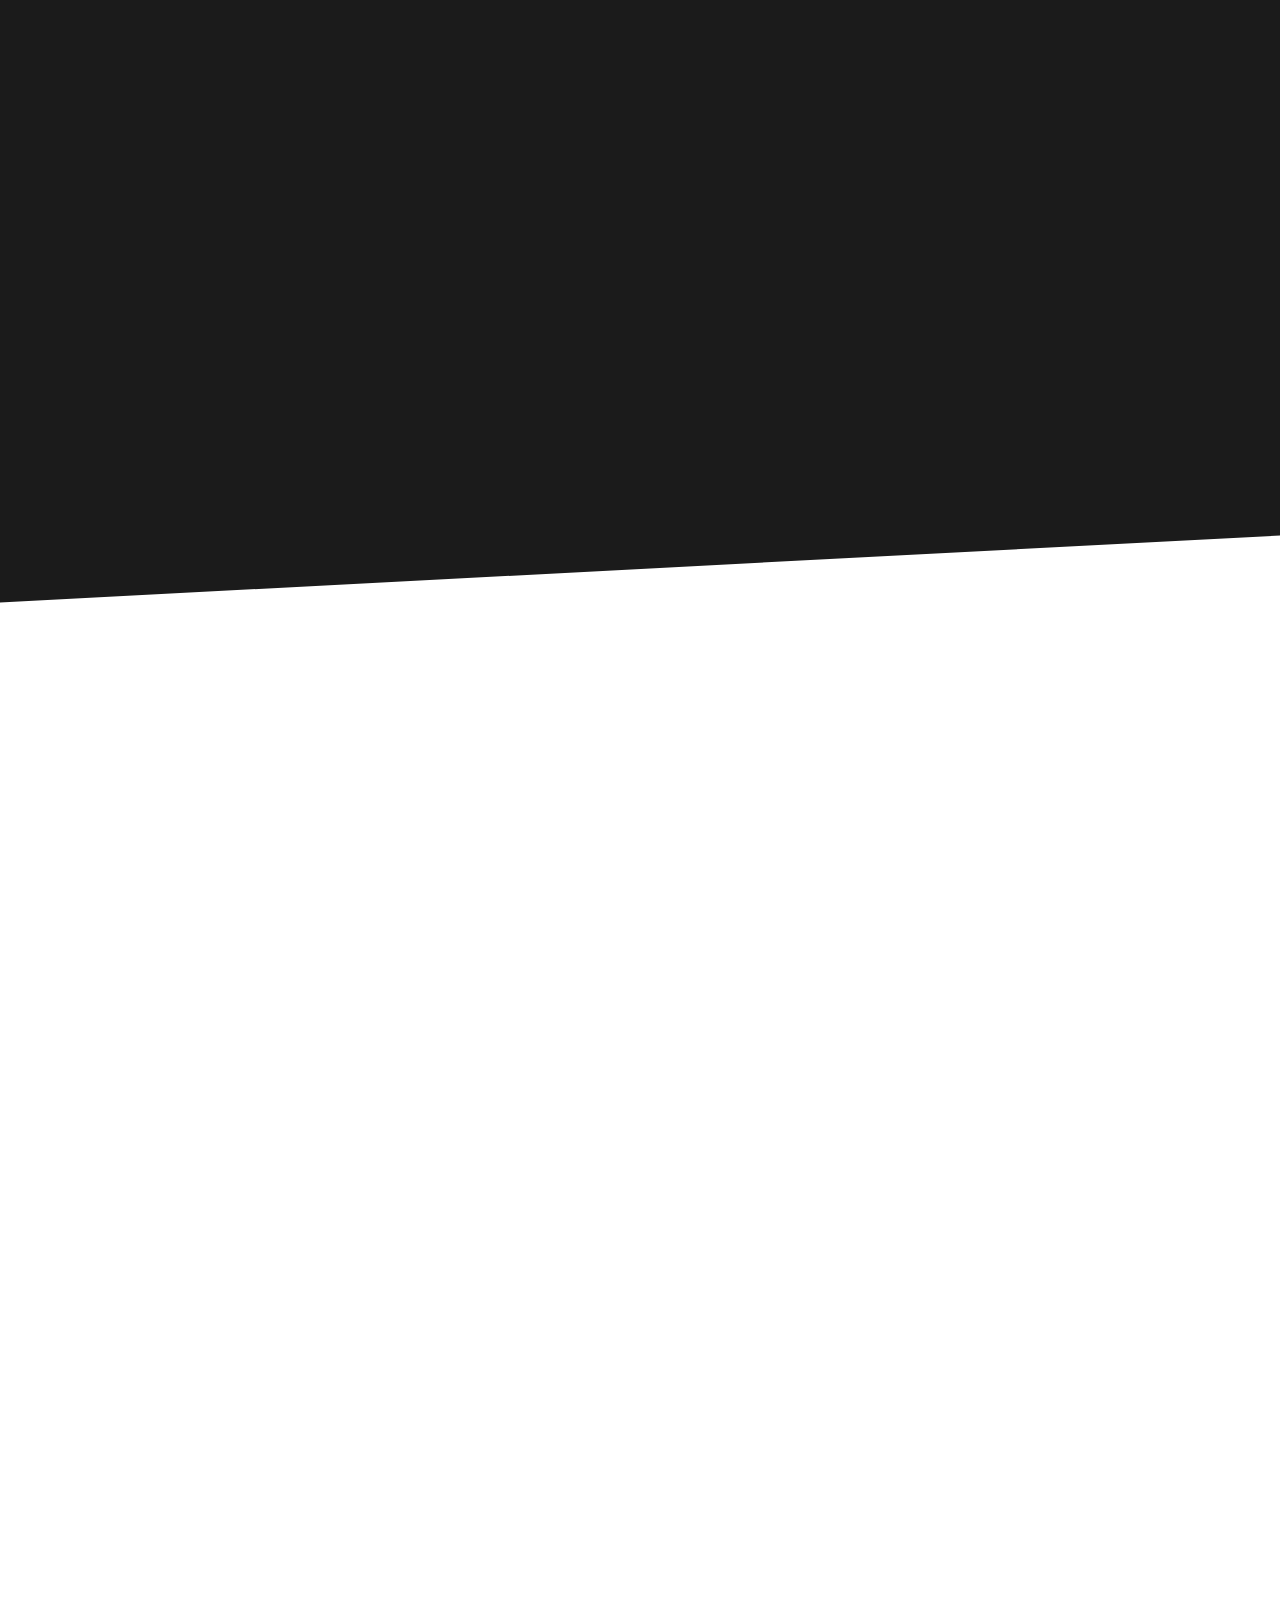
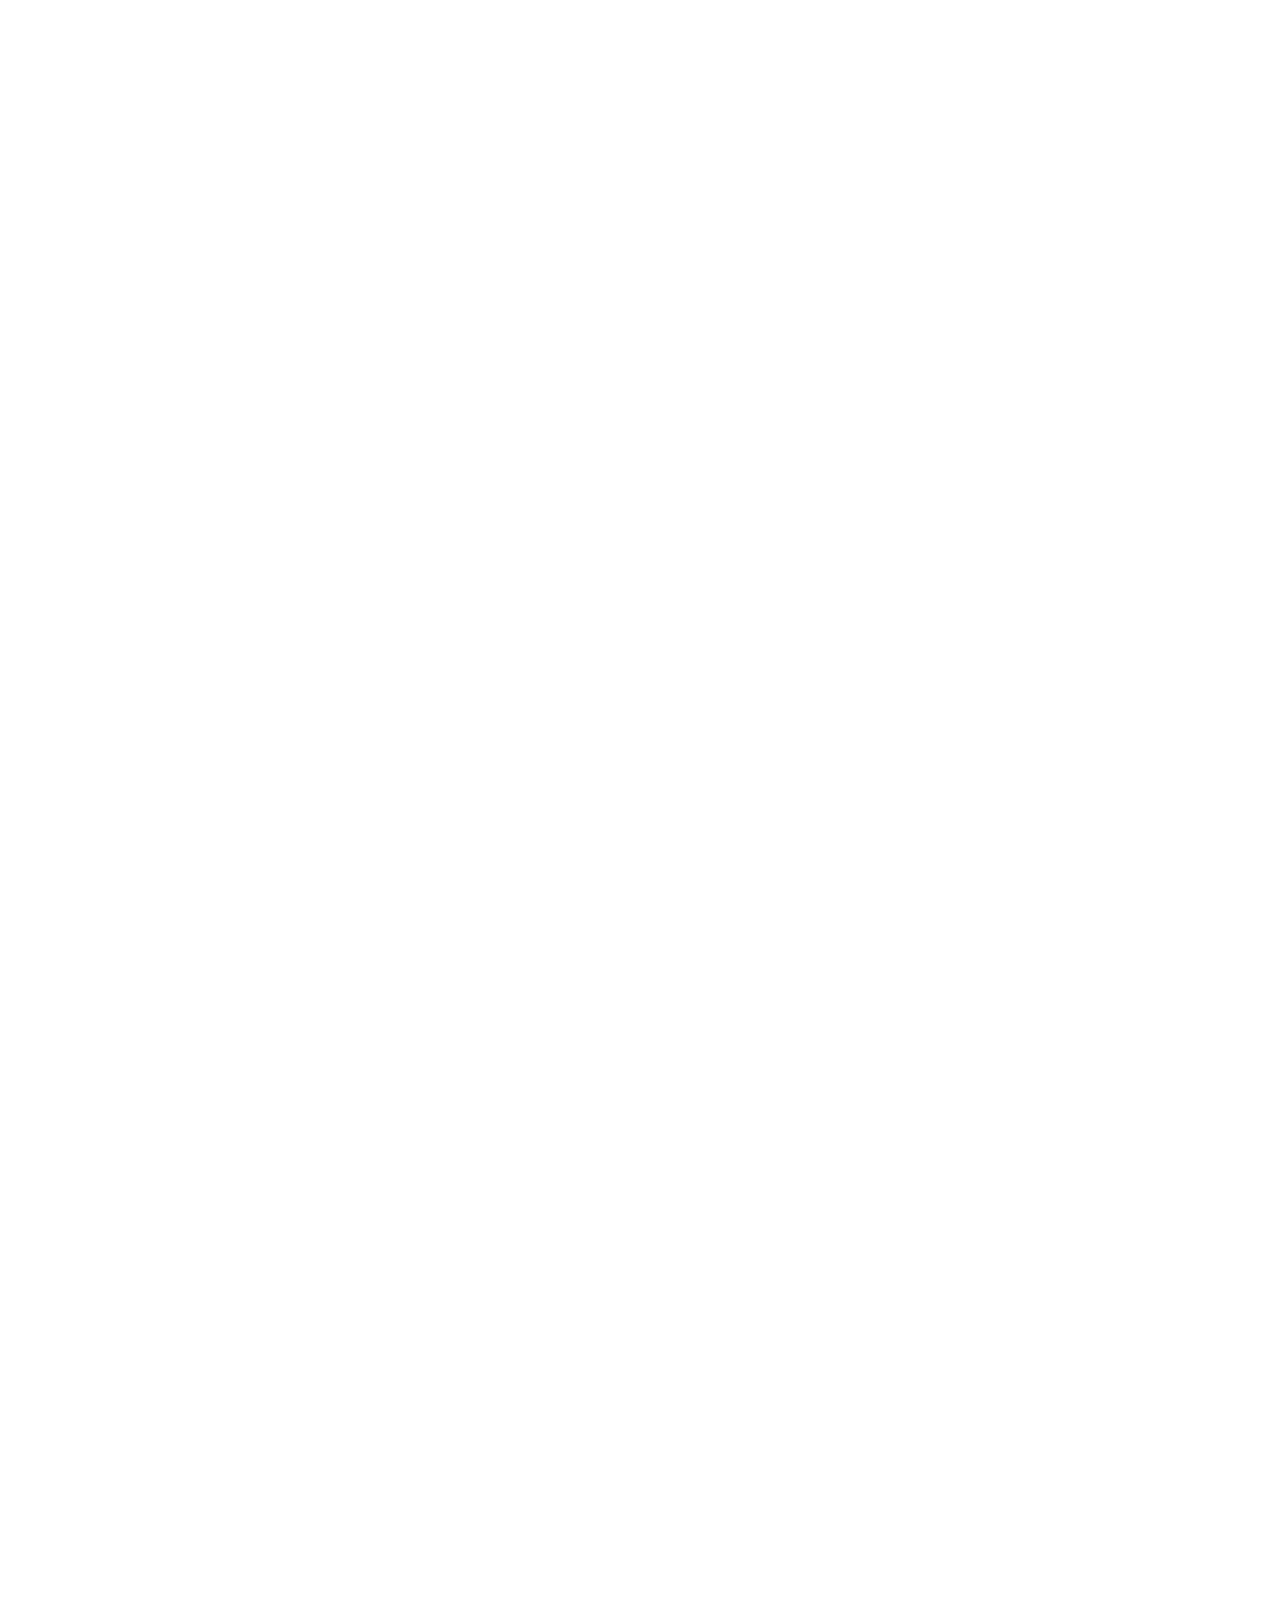
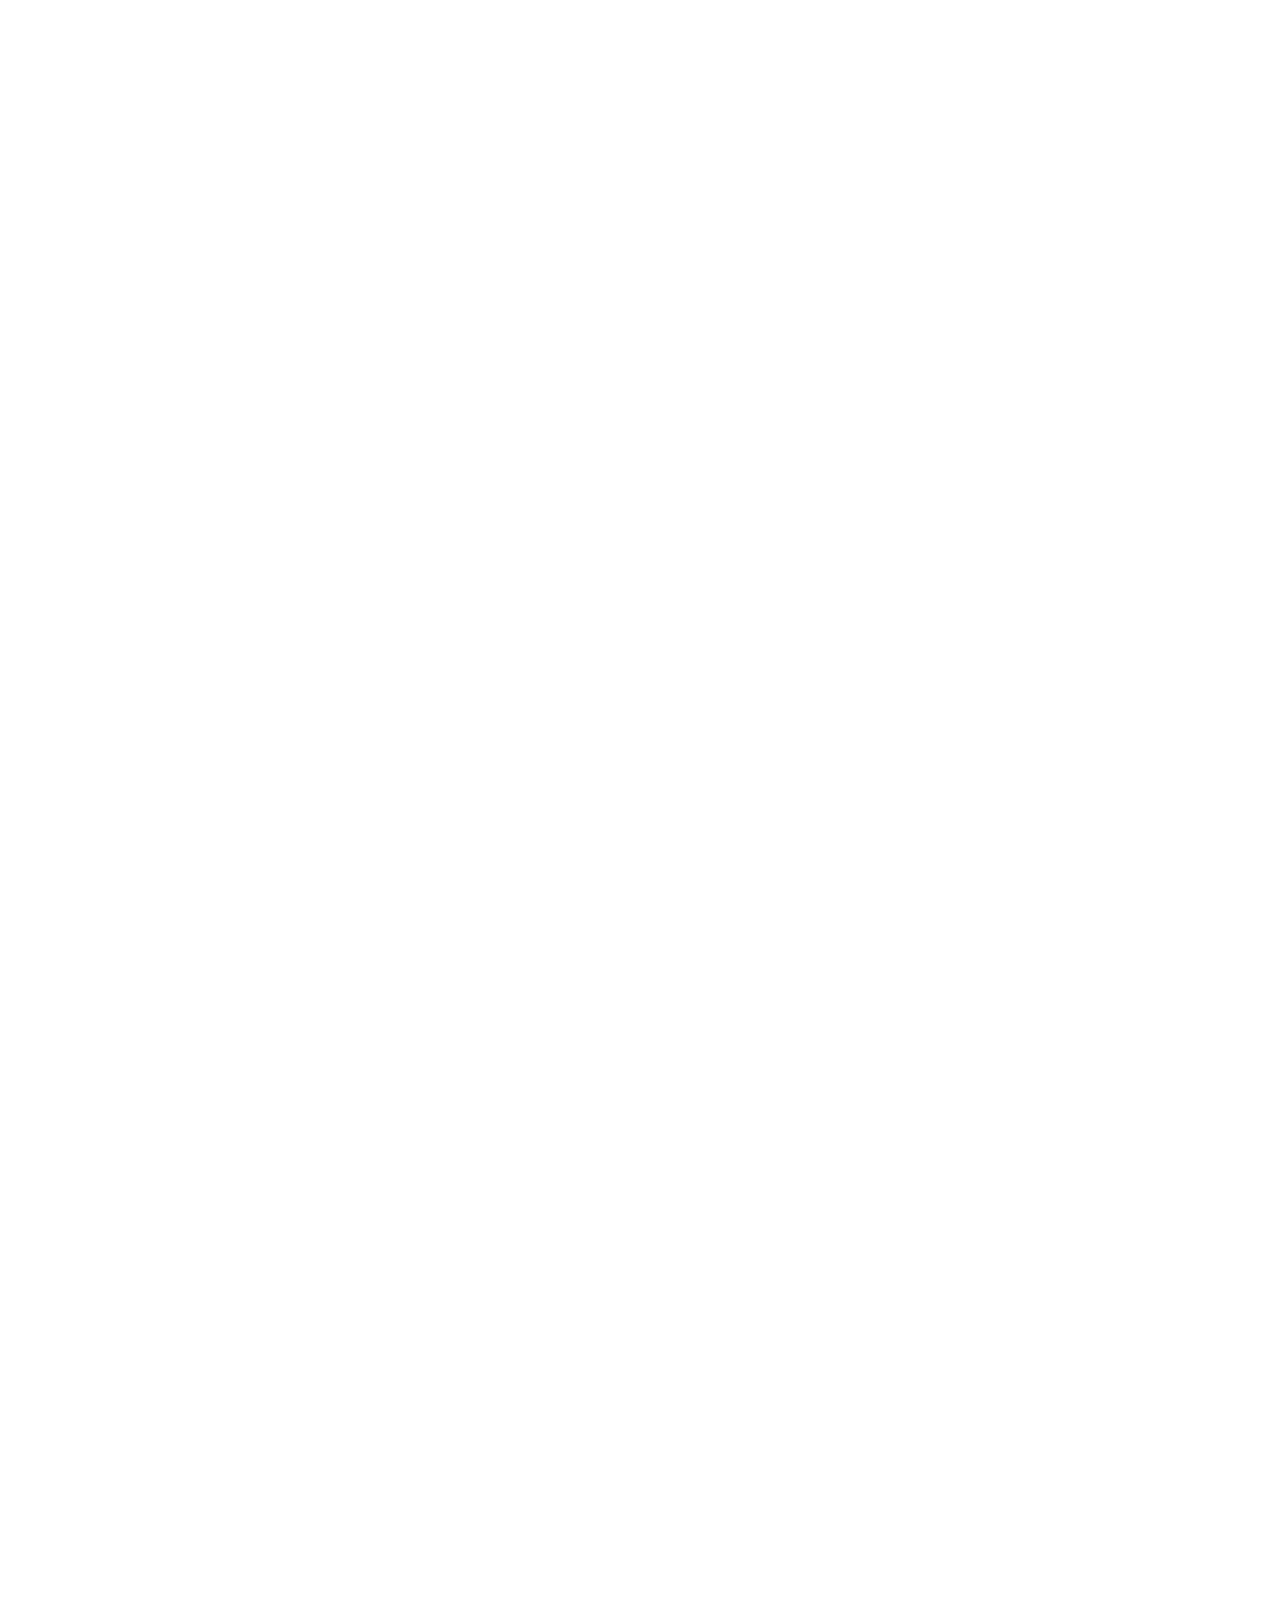
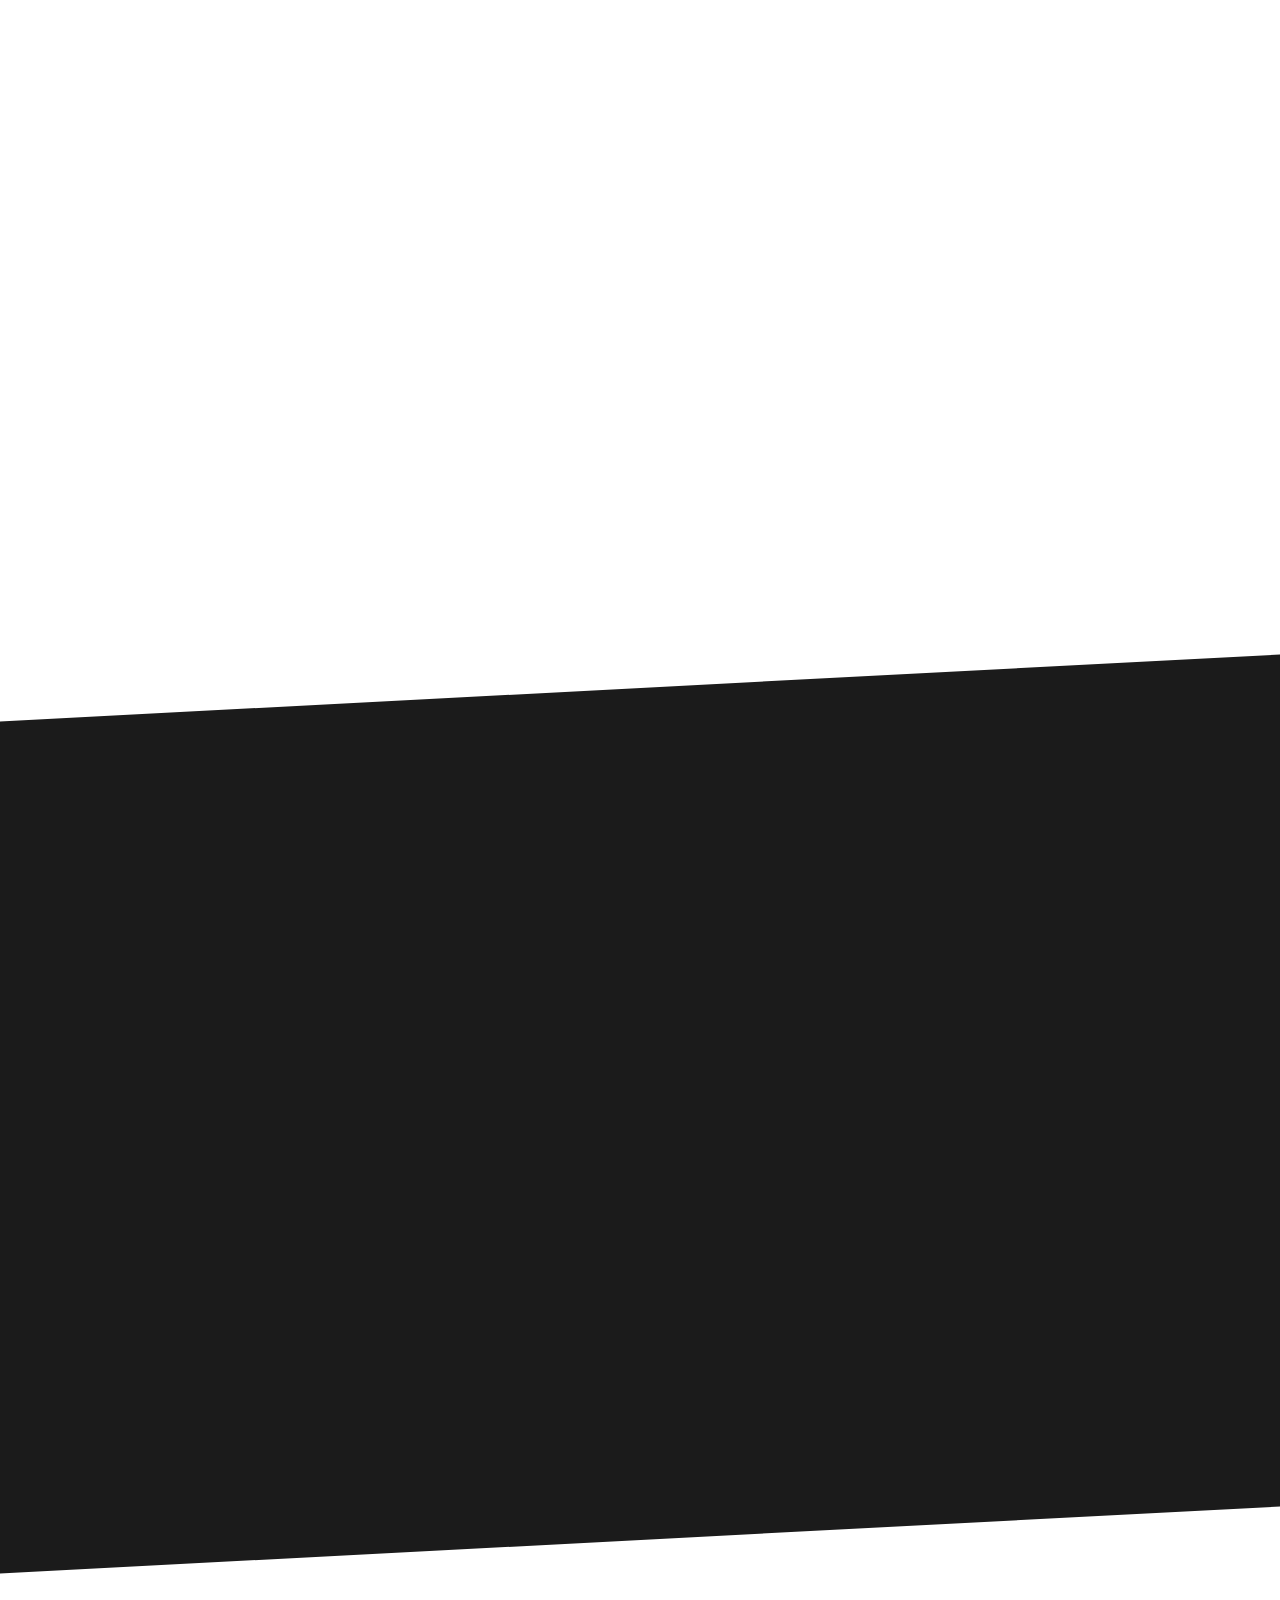
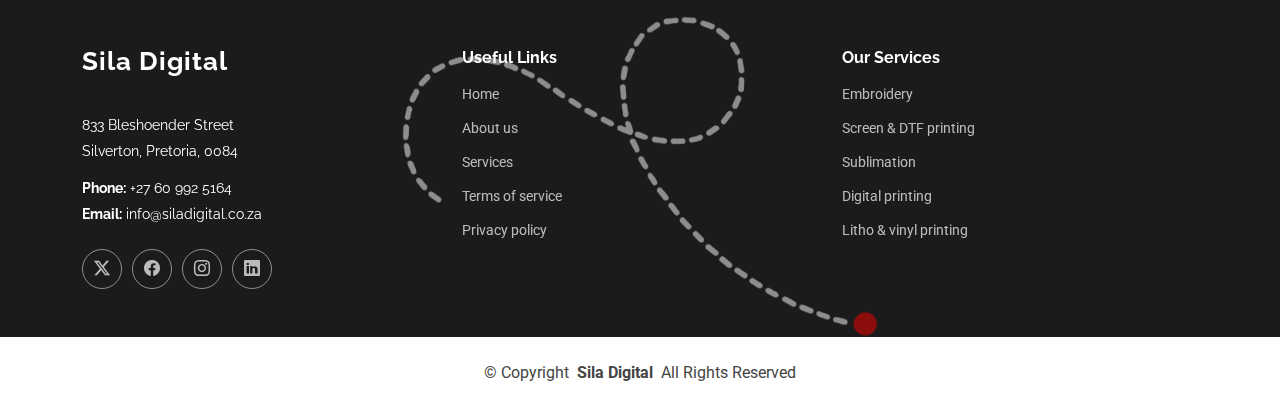
==== commit b8de46e2: "Update submodule contents" ====
--- a/index.html
+++ b/index.html
@@ -4,7 +4,7 @@
 <head>
   <meta charset="utf-8">
   <meta content="width=device-width, initial-scale=1.0" name="viewport">
-  <title>Index - Presento Bootstrap Template</title>
+  <title>Sila digital</title>
   <meta name="description" content="">
   <meta name="keywords" content="">
 
@@ -38,12 +38,12 @@
 
 <body class="index-page">
 
-  <header id="header" class="header d-flex align-items-center sticky-top">
+ <header id="header" class="header d-flex align-items-center sticky-top " >
     <div class="container-fluid container-xl position-relative d-flex align-items-center">
 
       <a href="index.html" class="logo d-flex align-items-center me-auto">
         <!-- Uncomment the line below if you also wish to use an image logo--> 
-         <img src="./assets/Sila(logo)_bxr.png" alt="">
+         <img src="./assets/Sila(logo)_wwxr.png" alt="">
          
         
         <!--<h1 class="sitename">LOGO</h1> 
@@ -56,8 +56,8 @@
           <li><a href="#about">About</a></li>
           <li><a href="#services">Services</a></li>
           <li><a href="#portfolio">Portfolio</a></li>
-          <li><a href="#team">Team</a></li>
-          <li><a href="./gallery.html">gallery</a></li>
+           <!--<li><a href="#team">Team</a></li>-->
+           <!--<li><a href="#portfolio">gallery</a></li>-->
          <!-- <li><a href="blog.html">Blog</a></li>
           <li class="dropdown"><a href="#"><span>Dropdown</span> <i class="bi bi-chevron-down toggle-dropdown"></i></a>
             <ul>
@@ -91,7 +91,9 @@
     <!-- Hero Section -->
     <section id="hero" class="hero section">
 
-      <img src="assets/img/hero-bg.jpg" alt="" data-aos="fade-in">
+       <!-- <img src="assets/img/hero-bg.jpg" alt="" data-aos="fade-in">-->
+      <img src="./assets/sila-design-background-further-enhanced.png" alt="" data-aos="fade-in">
+
 
       <div class="container">
         <div class="row">
@@ -158,6 +160,7 @@
             <div class="swiper-slide"><img src="./assets/img/clients/public works.jpg" class="img-fluid" alt=""></div>
             <div class="swiper-slide"><img src="./assets/img/clients/sports.jpg" class="img-fluid" alt=""></div>
             <div class="swiper-slide"><img src="./assets/img/clients/dv8.jpg" class="img-fluid" alt=""></div>
+            <div class="swiper-slide"><img src="./assets/img/clients/GD LIFE.jpg" class="img-fluid" alt=""></div>
             
             
             <div class="swiper-slide"><img src="./assets/img/clients/wbho.jpg" class="img-fluid" alt=""></div>
@@ -346,7 +349,7 @@
                 </p>
               </div>
               <div class="col-lg-6 order-1 order-lg-2 text-center">
-                <img src="assets/img/working-1.jpg" alt="" class="img-fluid">
+                <img src="./assets/img/gallery/IMG-20250324-WA0002.jpg" alt="" class="img-fluid">
               </div>
             </div>
           </div><!-- End Tab Content Item -->
@@ -374,7 +377,7 @@
                 </p>
               </div>
               <div class="col-lg-6 order-1 order-lg-2 text-center">
-                <img src="assets/img/working-2.jpg" alt="" class="img-fluid">
+                <img src="./assets/img/gallery/IMG-20250324-WA0006.jpg" alt="" class="img-fluid">
               </div>
             </div>
           </div><!-- End Tab Content Item -->
@@ -397,7 +400,7 @@
                 </p>
               </div>
               <div class="col-lg-6 order-1 order-lg-2 text-center">
-                <img src="assets/img/working-3.jpg" alt="" class="img-fluid">
+                <img src="./assets/img/gallery/IMG-20250324-WA0041.jpg" alt="" class="img-fluid">
               </div>
             </div>
           </div><!-- End Tab Content Item -->
@@ -421,10 +424,11 @@
                 </ul>
               </div>
               <div class="col-lg-6 order-1 order-lg-2 text-center">
-                <img src="assets/img/working-4.jpg" alt="" class="img-fluid">
+                <img src="./assets/img/gallery/IMG-20250324-WA0015.jpg" alt="" class="img-fluid">
               </div>
             </div>
           </div><!-- End Tab Content Item -->
+          
 
         </div>
 
@@ -832,29 +836,29 @@
             <li data-filter=".filter-product">Product</li>
             <li data-filter=".filter-branding">Branding</li>
             <li data-filter=".filter-books">Books</li>
-          </ul><!-- End Portfolio Filters -->
+          </ul> End Portfolio Filters -->
 
           <div class="row gy-4 isotope-container" data-aos="fade-up" data-aos-delay="200">
 
             <div class="col-lg-4 col-md-6 portfolio-item isotope-item filter-app">
               <div class="portfolio-content h-100">
-                <img src="assets/img/portfolio/app-1.jpg" class="img-fluid" alt="">
-                <div class="portfolio-info">
+                <img src="./assets/img/fronts gallery/IMG-20250324-WA0002.jpg" class="img-fluid" alt="" loading="lazy">
+                <div class="portfolio-info">
+                  <a href="./assets/img/fronts gallery/IMG-20250324-WA0002.jpg"  data-gallery="portfolio-gallery-product" class="glightbox preview-link"><i class="bi bi-zoom-in"></i></a>
                   <!-- <h4>App 1</h4>
                   <p>Lorem ipsum, dolor sit amet consectetur</p>
                   <a href="assets/img/portfolio/app-1.jpg" title="App 1" data-gallery="portfolio-gallery-app" class="glightbox preview-link"><i class="bi bi-zoom-in"></i></a>
-                 <!--  <a href="portfolio-details.html" title="More Details" class="details-link"><i class="bi bi-link-45deg"></i></a> -->
-                </div>
-              </div>
-            </div><!-- End Portfolio Item -->
-
-            <div class="col-lg-4 col-md-6 portfolio-item isotope-item filter-product">
-              <div class="portfolio-content h-100">
-                <img src="assets/img/portfolio/product-1.jpg" class="img-fluid" alt="">
-                <div class="portfolio-info">
-                 <!--  <h4>Product 1</h4>
-                  <p>Description 1 </p>-->
-                  <a href="assets/img/portfolio/product-1.jpg" title="Product 1" data-gallery="portfolio-gallery-product" class="glightbox preview-link"><i class="bi bi-zoom-in"></i></a>
+                   <a href="portfolio-details.html" title="More Details" class="details-link"><i class="bi bi-link-45deg"></i></a> -->
+                </div>
+              </div>
+            </div><!-- End Portfolio Item -->
+
+            <div class="col-lg-4 col-md-6 portfolio-item isotope-item filter-product">
+              <div class="portfolio-content h-100">
+                <img src="./assets/img/fronts gallery/IMG-20250324-WA0003.jpg" class="img-fluid" alt="" loading="lazy">
+                <div class="portfolio-info">
+                 
+                  <a href="./assets/img/fronts gallery/IMG-20250324-WA0003.jpg"  data-gallery="portfolio-gallery-product" class="glightbox preview-link"><i class="bi bi-zoom-in"></i></a>
                   <!-- <a href="portfolio-details.html" title="More Details" class="details-link"><i class="bi bi-link-45deg"></i></a>-->
                 </div>
               </div>
@@ -862,11 +866,11 @@
 
             <div class="col-lg-4 col-md-6 portfolio-item isotope-item filter-branding">
               <div class="portfolio-content h-100">
-                <img src="assets/img/portfolio/branding-1.jpg" class="img-fluid" alt="">
+                <img src="./assets/img/fronts gallery/IMG-20250324-WA0007.jpg" class="img-fluid" alt="" loading="lazy">
                 <div class="portfolio-info">
                  <!--  <h4>Branding 1</h4>
                   <p>Lorem ipsum, dolor sit amet consectetur</p>-->
-                  <a href="assets/img/portfolio/branding-1.jpg" title="Branding 1" data-gallery="portfolio-gallery-branding" class="glightbox preview-link"><i class="bi bi-zoom-in"></i></a>
+                  <a href="./assets/img/fronts gallery/IMG-20250324-WA0007.jpg" data-gallery="portfolio-gallery-branding" class="glightbox preview-link"><i class="bi bi-zoom-in"></i></a>
                   <!-- <a href="portfolio-details.html" title="More Details" class="details-link"><i class="bi bi-link-45deg"></i></a>-->
                 </div>
               </div>
@@ -874,11 +878,11 @@
 
             <div class="col-lg-4 col-md-6 portfolio-item isotope-item filter-books">
               <div class="portfolio-content h-100">
-                <img src="assets/img/portfolio/books-1.jpg" class="img-fluid" alt="">
+                <img src="./assets/img/fronts gallery/IMG-20250324-WA0015.jpg" class="img-fluid" alt="" loading="lazy">
                 <div class="portfolio-info">
                  <!--  <h4>Books 1</h4>
                   <p>Lorem ipsum, dolor sit amet consectetur</p>-->
-                  <a href="assets/img/portfolio/books-1.jpg" title="Branding 1" data-gallery="portfolio-gallery-book" class="glightbox preview-link"><i class="bi bi-zoom-in"></i></a>
+                  <a href="./assets/img/fronts gallery/IMG-20250324-WA0015.jpg" data-gallery="portfolio-gallery-book" class="glightbox preview-link"><i class="bi bi-zoom-in"></i></a>
                  <!--  <a href="portfolio-details.html" title="More Details" class="details-link"><i class="bi bi-link-45deg"></i></a>-->
                 </div>
               </div>
@@ -886,11 +890,11 @@
 
             <div class="col-lg-4 col-md-6 portfolio-item isotope-item filter-app">
               <div class="portfolio-content h-100">
-                <img src="assets/img/portfolio/app-2.jpg" class="img-fluid" alt="">
+                <img src="./assets/img/fronts gallery/IMG-20250324-WA0019.jpg" class="img-fluid" alt="" loading="lazy">
                 <div class="portfolio-info">
                  <!--  <h4>App 2</h4>
                   <p>Lorem ipsum, dolor sit amet consectetur</p>-->
-                  <a href="assets/img/portfolio/app-2.jpg" title="App 2" data-gallery="portfolio-gallery-app" class="glightbox preview-link"><i class="bi bi-zoom-in"></i></a>
+                  <a href="./assets/img/fronts gallery/IMG-20250324-WA0019.jpg"  data-gallery="portfolio-gallery-app" class="glightbox preview-link"><i class="bi bi-zoom-in"></i></a>
                  <!--  <a href="portfolio-details.html" title="More Details" class="details-link"><i class="bi bi-link-45deg"></i></a>-->
                 </div>
               </div>
@@ -898,11 +902,11 @@
 
             <div class="col-lg-4 col-md-6 portfolio-item isotope-item filter-product">
               <div class="portfolio-content h-100">
-                <img src="assets/img/portfolio/product-2.jpg" class="img-fluid" alt="">
+                <img src="./assets/img/fronts gallery/IMG-20250324-WA0023.jpg" class="img-fluid" alt="" loading="lazy">
                 <div class="portfolio-info">
                   <!-- <h4>Product 2</h4>
                   <p>Lorem ipsum, dolor sit amet consectetur</p>-->
-                  <a href="assets/img/portfolio/product-2.jpg" title="Product 2" data-gallery="portfolio-gallery-product" class="glightbox preview-link"><i class="bi bi-zoom-in"></i></a>
+                  <a href="./assets/img/fronts gallery/IMG-20250324-WA0023.jpg" data-gallery="portfolio-gallery-product" class="glightbox preview-link"><i class="bi bi-zoom-in"></i></a>
                 <!--   <a href="portfolio-details.html" title="More Details" class="details-link"><i class="bi bi-link-45deg"></i></a>-->
                 </div>
               </div>
@@ -910,11 +914,11 @@
 
             <div class="col-lg-4 col-md-6 portfolio-item isotope-item filter-branding">
               <div class="portfolio-content h-100">
-                <img src="assets/img/portfolio/branding-2.jpg" class="img-fluid" alt="">
+                <img src="./assets/img/fronts gallery/IMG-20250324-WA0030.jpg" class="img-fluid" alt="" loading="lazy">
                 <div class="portfolio-info">
                  <!--  <h4>Branding 2</h4>
                   <p>Lorem ipsum, dolor sit amet consectetur</p>-->
-                  <a href="assets/img/portfolio/branding-2.jpg" title="Branding 2" data-gallery="portfolio-gallery-branding" class="glightbox preview-link"><i class="bi bi-zoom-in"></i></a>
+                  <a href="./assets/img/fronts gallery/IMG-20250324-WA0030.jpg"  data-gallery="portfolio-gallery-branding" class="glightbox preview-link"><i class="bi bi-zoom-in"></i></a>
                  <!--  <a href="portfolio-details.html" title="More Details" class="details-link"><i class="bi bi-link-45deg"></i></a>-->
                 </div>
               </div>
@@ -922,23 +926,24 @@
 
             <div class="col-lg-4 col-md-6 portfolio-item isotope-item filter-books">
               <div class="portfolio-content h-100">
-                <img src="assets/img/portfolio/books-2.jpg" class="img-fluid" alt="">
-                <div class="portfolio-info">
+                <img src="./assets/img/fronts gallery/IMG-20250324-WA0071.jpg" class="img-fluid" alt="" loading="lazy">
+                <div class="portfolio-info">
+                  <a href="./assets/img/fronts gallery/IMG-20250324-WA0071.jpg"  data-gallery="portfolio-gallery-product" class="glightbox preview-link"><i class="bi bi-zoom-in"></i></a>
                  <!--  <h4>Books 2</h4>
                   <p>Lorem ipsum, dolor sit amet consectetur</p>
                   <a href="assets/img/portfolio/books-2.jpg" title="Branding 2" data-gallery="portfolio-gallery-book" class="glightbox preview-link"><i class="bi bi-zoom-in"></i></a>
-                 <!--  <a href="portfolio-details.html" title="More Details" class="details-link"><i class="bi bi-link-45deg"></i></a>-->
+                   <a href="portfolio-details.html" title="More Details" class="details-link"><i class="bi bi-link-45deg"></i></a>-->
                 </div>
               </div>
             </div><!-- End Portfolio Item -->
 
             <div class="col-lg-4 col-md-6 portfolio-item isotope-item filter-app">
               <div class="portfolio-content h-100">
-                <img src="assets/img/portfolio/app-3.jpg" class="img-fluid" alt="">
+                <img src="./assets/img/fronts gallery/IMG-20250324-WA0060.jpg" class="img-fluid" alt="" loading="lazy">
                 <div class="portfolio-info">
                  <!--  <h4>App 3</h4>
                   <p>Lorem ipsum, dolor sit amet consectetur</p>-->
-                  <a href="assets/img/portfolio/app-3.jpg" title="App 3" data-gallery="portfolio-gallery-app" class="glightbox preview-link"><i class="bi bi-zoom-in"></i></a>
+                  <a href="./assets/img/fronts gallery/IMG-20250324-WA0060.jpg"  data-gallery="portfolio-gallery-app" class="glightbox preview-link"><i class="bi bi-zoom-in"></i></a>
                  <!--  <a href="portfolio-details.html" title="More Details" class="details-link"><i class="bi bi-link-45deg"></i></a>-->
                 </div>
               </div>
@@ -946,11 +951,11 @@
 
             <div class="col-lg-4 col-md-6 portfolio-item isotope-item filter-product">
               <div class="portfolio-content h-100">
-                <img src="assets/img/portfolio/product-3.jpg" class="img-fluid" alt="">
+                <img src="./assets/img/fronts gallery/IMG-20250324-WA0034.jpg" class="img-fluid" alt="" loading="lazy">
                 <div class="portfolio-info">
                   <!-- <h4>Product 3</h4>
                   <p>Lorem ipsum, dolor sit amet consectetur</p>-->
-                  <a href="assets/img/portfolio/product-3.jpg" title="Product 3" data-gallery="portfolio-gallery-product" class="glightbox preview-link"><i class="bi bi-zoom-in"></i></a>
+                  <a href="./assets/img/fronts gallery/IMG-20250324-WA0034.jpg"  data-gallery="portfolio-gallery-product" class="glightbox preview-link"><i class="bi bi-zoom-in"></i></a>
                  <!--  <a href="portfolio-details.html" title="More Details" class="details-link"><i class="bi bi-link-45deg"></i></a>-->
                 </div>
               </div>
@@ -958,11 +963,11 @@
 
             <div class="col-lg-4 col-md-6 portfolio-item isotope-item filter-branding">
               <div class="portfolio-content h-100">
-                <img src="assets/img/portfolio/branding-3.jpg" class="img-fluid" alt="">
+                <img src="./assets/img/fronts gallery/WhatsApp Image 2025-03-23 at 22.22.23 (1).jpeg" class="img-fluid" alt="" loading="lazy">
                 <div class="portfolio-info">
                  <!--  <h4>Branding 3</h4>
                   <p>Lorem ipsum, dolor sit amet consectetur</p>-->
-                  <a href="assets/img/portfolio/branding-3.jpg" title="Branding 2" data-gallery="portfolio-gallery-branding" class="glightbox preview-link"><i class="bi bi-zoom-in"></i></a>
+                  <a href="./assets/img/fronts gallery/WhatsApp Image 2025-03-23 at 22.22.23 (1).jpeg"  data-gallery="portfolio-gallery-branding" class="glightbox preview-link"><i class="bi bi-zoom-in"></i></a>
                   <!-- <a href="portfolio-details.html" title="More Details" class="details-link"><i class="bi bi-link-45deg"></i></a>-->
                 </div>
               </div>
@@ -970,17 +975,207 @@
 
             <div class="col-lg-4 col-md-6 portfolio-item isotope-item filter-books">
               <div class="portfolio-content h-100">
-                <img src="assets/img/portfolio/books-3.jpg" class="img-fluid" alt="">
+                <img src="./assets/img/fronts gallery/IMG-20250324-WA0023.jpg" class="img-fluid" alt="" loading="lazy">
                 <div class="portfolio-info">
                  <!--  <h4>Books 3</h4>
                   <p></p>
                   <a href="assets/img/portfolio/books-3.jpg" title="Branding 3" data-gallery="portfolio-gallery-book" class="glightbox preview-link"><i class="bi bi-zoom-in"></i></a>
-                 <!--  <a href="portfolio-details.html" title="More Details" class="details-link"><i class="bi bi-link-45deg"></i></a>-->
-                </div>
-              </div>
-            </div><!-- End Portfolio Item -->
+                  <a href="portfolio-details.html" title="More Details" class="details-link"><i class="bi bi-link-45deg"></i></a>-->
+                </div>
+              </div>
+            </div><!-- End Portfolio Item -->
+
+            <div class="col-lg-4 col-md-6 portfolio-item isotope-item filter-product">
+              <div class="portfolio-content h-100">
+                <img src="./assets/img/fronts gallery/IMG-20250324-WA0008.jpg" class="img-fluid" alt="" loading="lazy">
+                <div class="portfolio-info">
+                 
+                  <a href="./assets/img/fronts gallery/IMG-20250324-WA0008.jpg"  data-gallery="portfolio-gallery-product" class="glightbox preview-link"><i class="bi bi-zoom-in"></i></a>
+                  <!-- <a href="portfolio-details.html" title="More Details" class="details-link"><i class="bi bi-link-45deg"></i></a>-->
+                </div>
+              </div>
+            </div><!-- End Portfolio Item -->
+            <div class="col-lg-4 col-md-6 portfolio-item isotope-item filter-product">
+              <div class="portfolio-content h-100">
+                <img src="./assets/img/fronts gallery/" class="img-fluid" alt="" loading="lazy">
+                <div class="portfolio-info">
+                 
+                  <a href="./assets/img/fronts gallery/IMG-20250324-WA0003.jpg"  data-gallery="portfolio-gallery-product" class="glightbox preview-link"><i class="bi bi-zoom-in"></i></a>
+                  <!-- <a href="portfolio-details.html" title="More Details" class="details-link"><i class="bi bi-link-45deg"></i></a>-->
+                </div>
+              </div>
+            </div><!-- End Portfolio Item -->
+            <div class="col-lg-4 col-md-6 portfolio-item isotope-item filter-product">
+              <div class="portfolio-content h-100">
+                <img src="./assets/img/folder 2 (2)/WhatsApp Image 2025-03-23 at 22.24.14.jpeg" class="img-fluid" alt="" loading="lazy">
+                <div class="portfolio-info">
+                 
+                  <a href="./assets/img/folder 2 (2)/WhatsApp Image 2025-03-23 at 22.24.14.jpeg"  data-gallery="portfolio-gallery-product" class="glightbox preview-link"><i class="bi bi-zoom-in"></i></a>
+                  <!-- <a href="portfolio-details.html" title="More Details" class="details-link"><i class="bi bi-link-45deg"></i></a>-->
+                </div>
+              </div>
+            </div><!-- End Portfolio Item -->
+            <div class="col-lg-4 col-md-6 portfolio-item isotope-item filter-product">
+              <div class="portfolio-content h-100">
+                <img src="./assets/img/attachments (1)/IMG-20250324-WA0005.jpg" class="img-fluid" alt="" loading="lazy">
+                <div class="portfolio-info">
+                 
+                  <a href="./assets/img/attachments (1)/IMG-20250324-WA0005.jpg"  data-gallery="portfolio-gallery-product" class="glightbox preview-link"><i class="bi bi-zoom-in"></i></a>
+                  <!-- <a href="portfolio-details.html" title="More Details" class="details-link"><i class="bi bi-link-45deg"></i></a>-->
+                </div>
+              </div>
+            </div><!-- End Portfolio Item -->
+            <div class="col-lg-4 col-md-6 portfolio-item isotope-item filter-product">
+              <div class="portfolio-content h-100">
+                <img src="./assets/img/attachments (1)/IMG-20250324-WA0016.jpg" class="img-fluid" alt="" loading="lazy">
+                <div class="portfolio-info">
+                 
+                  <a href="./assets/img/attachments (1)/IMG-20250324-WA0016.jpg"  data-gallery="portfolio-gallery-product" class="glightbox preview-link"><i class="bi bi-zoom-in"></i></a>
+                  <!-- <a href="portfolio-details.html" title="More Details" class="details-link"><i class="bi bi-link-45deg"></i></a>-->
+                </div>
+              </div>
+            </div><!-- End Portfolio Item -->
+            <div class="col-lg-4 col-md-6 portfolio-item isotope-item filter-product">
+              <div class="portfolio-content h-100">
+                <img src="./assets/img/attachments (1)/IMG-20250324-WA0017.jpg" class="img-fluid" alt="" loading="lazy">
+                <div class="portfolio-info">
+                 
+                  <a href="./assets/img/attachments (1)/IMG-20250324-WA0017.jpg"  data-gallery="portfolio-gallery-product" class="glightbox preview-link"><i class="bi bi-zoom-in"></i></a>
+                  <!-- <a href="portfolio-details.html" title="More Details" class="details-link"><i class="bi bi-link-45deg"></i></a>-->
+                </div>
+              </div>
+            </div><!-- End Portfolio Item -->
+            <div class="col-lg-4 col-md-6 portfolio-item isotope-item filter-product">
+              <div class="portfolio-content h-100">
+                <img src="./assets/img/attachments (1)/IMG-20250324-WA0041.jpg" class="img-fluid" alt="" loading="lazy">
+                <div class="portfolio-info">
+                 
+                  <a href="./assets/img/attachments (1)/IMG-20250324-WA0041.jpg"  data-gallery="portfolio-gallery-product" class="glightbox preview-link"><i class="bi bi-zoom-in"></i></a>
+                  <!-- <a href="portfolio-details.html" title="More Details" class="details-link"><i class="bi bi-link-45deg"></i></a>-->
+                </div>
+              </div>
+            </div><!-- End Portfolio Item -->
+            <div class="col-lg-4 col-md-6 portfolio-item isotope-item filter-product">
+              <div class="portfolio-content h-100">
+                <img src="./assets/img/attachments (1)/IMG-20250324-WA0043.jpg" class="img-fluid" alt="" loading="lazy">
+                <div class="portfolio-info">
+                 
+                  <a href="./assets/img/attachments (1)/IMG-20250324-WA0043.jpg"  data-gallery="portfolio-gallery-product" class="glightbox preview-link"><i class="bi bi-zoom-in"></i></a>
+                  <!-- <a href="portfolio-details.html" title="More Details" class="details-link"><i class="bi bi-link-45deg"></i></a>-->
+                </div>
+              </div>
+            </div><!-- End Portfolio Item -->
+            <div class="col-lg-4 col-md-6 portfolio-item isotope-item filter-product">
+              <div class="portfolio-content h-100">
+                <img src="./assets/img/attachments (1)/IMG-20250324-WA0044.jpg" class="img-fluid" alt="" loading="lazy">
+                <div class="portfolio-info">
+                 
+                  <a href="./assets/img/attachments (1)/IMG-20250324-WA0044.jpg"  data-gallery="portfolio-gallery-product" class="glightbox preview-link"><i class="bi bi-zoom-in"></i></a>
+                  <!-- <a href="portfolio-details.html" title="More Details" class="details-link"><i class="bi bi-link-45deg"></i></a>-->
+                </div>
+              </div>
+            </div><!-- End Portfolio Item -->
+            <div class="col-lg-4 col-md-6 portfolio-item isotope-item filter-product">
+              <div class="portfolio-content h-100">
+                <img src="./assets/img/attachments (1)/IMG-20250324-WA0047.jpg" class="img-fluid" alt="" loading="lazy">
+                <div class="portfolio-info">
+                 
+                  <a href="./assets/img/attachments (1)/IMG-20250324-WA0047.jpg"  data-gallery="portfolio-gallery-product" class="glightbox preview-link"><i class="bi bi-zoom-in"></i></a>
+                  <!-- <a href="portfolio-details.html" title="More Details" class="details-link"><i class="bi bi-link-45deg"></i></a>-->
+                </div>
+              </div>
+            </div><!-- End Portfolio Item -->
+            <div class="col-lg-4 col-md-6 portfolio-item isotope-item filter-product">
+              <div class="portfolio-content h-100">
+                <img src="./assets/img/attachments (1)/IMG-20250324-WA0050.jpg" class="img-fluid" alt="" loading="lazy">
+                <div class="portfolio-info">
+                 
+                  <a href="./assets/img/attachments (1)/IMG-20250324-WA0050.jpg"  data-gallery="portfolio-gallery-product" class="glightbox preview-link"><i class="bi bi-zoom-in"></i></a>
+                  <!-- <a href="portfolio-details.html" title="More Details" class="details-link"><i class="bi bi-link-45deg"></i></a>-->
+                </div>
+              </div>
+            </div><!-- End Portfolio Item -->
+            <div class="col-lg-4 col-md-6 portfolio-item isotope-item filter-product">
+              <div class="portfolio-content h-100">
+                <img src="./assets/img/attachments (1)/IMG-20250324-WA0052.jpg" class="img-fluid" alt="" loading="lazy">
+                <div class="portfolio-info">
+                 
+                  <a href="./assets/img/attachments (1)/IMG-20250324-WA0052.jpg"  data-gallery="portfolio-gallery-product" class="glightbox preview-link"><i class="bi bi-zoom-in"></i></a>
+                  <!-- <a href="portfolio-details.html" title="More Details" class="details-link"><i class="bi bi-link-45deg"></i></a>-->
+                </div>
+              </div>
+            </div><!-- End Portfolio Item -->
+            <div class="col-lg-4 col-md-6 portfolio-item isotope-item filter-product">
+              <div class="portfolio-content h-100">
+                <img src="./assets/img/attachments (1)/IMG-20250324-WA0054.jpg" class="img-fluid" alt="" loading="lazy">
+                <div class="portfolio-info">
+                 
+                  <a href="./assets/img/attachments (1)/IMG-20250324-WA0054.jpg"  data-gallery="portfolio-gallery-product" class="glightbox preview-link"><i class="bi bi-zoom-in"></i></a>
+                  <!-- <a href="portfolio-details.html" title="More Details" class="details-link"><i class="bi bi-link-45deg"></i></a>-->
+                </div>
+              </div>
+            </div><!-- End Portfolio Item -->
+            <div class="col-lg-4 col-md-6 portfolio-item isotope-item filter-product">
+              <div class="portfolio-content h-100">
+                <img src="./assets/img/attachments (1)/IMG-20250324-WA0058.jpg" class="img-fluid" alt="" loading="lazy">
+                <div class="portfolio-info">
+                 
+                  <a href="./assets/img/attachments (1)/IMG-20250324-WA0058.jpg"  data-gallery="portfolio-gallery-product" class="glightbox preview-link"><i class="bi bi-zoom-in"></i></a>
+                  <!-- <a href="portfolio-details.html" title="More Details" class="details-link"><i class="bi bi-link-45deg"></i></a>-->
+                </div>
+              </div>
+            </div><!-- End Portfolio Item -->
+            <div class="col-lg-4 col-md-6 portfolio-item isotope-item filter-product">
+              <div class="portfolio-content h-100">
+                <img src="./assets/img/attachments (1)/IMG-20250324-WA0059.jpg" class="img-fluid" alt="" loading="lazy">
+                <div class="portfolio-info">
+                 
+                  <a href="./assets/img/attachments (1)/IMG-20250324-WA0059.jpg"  data-gallery="portfolio-gallery-product" class="glightbox preview-link"><i class="bi bi-zoom-in"></i></a>
+                  <!-- <a href="portfolio-details.html" title="More Details" class="details-link"><i class="bi bi-link-45deg"></i></a>-->
+                </div>
+              </div>
+            </div><!-- End Portfolio Item -->
+            <div class="col-lg-4 col-md-6 portfolio-item isotope-item filter-product">
+              <div class="portfolio-content h-100">
+                <img src="./assets/img/attachments (1)/IMG-20250324-WA0062.jpg" class="img-fluid" alt="" loading="lazy">
+                <div class="portfolio-info">
+                 
+                  <a href="./assets/img/attachments (1)/IMG-20250324-WA0062.jpg"  data-gallery="portfolio-gallery-product" class="glightbox preview-link"><i class="bi bi-zoom-in"></i></a>
+                  <!-- <a href="portfolio-details.html" title="More Details" class="details-link"><i class="bi bi-link-45deg"></i></a>-->
+                </div>
+              </div>
+            </div><!-- End Portfolio Item -->
+            <div class="col-lg-4 col-md-6 portfolio-item isotope-item filter-product">
+              <div class="portfolio-content h-100">
+                <img src="./assets/img/attachments (1)/IMG-20250324-WA0064.jpg" class="img-fluid" alt="" loading="lazy">
+                <div class="portfolio-info">
+                 
+                  <a href="./assets/img/attachments (1)/IMG-20250324-WA0064.jpg"  data-gallery="portfolio-gallery-product" class="glightbox preview-link"><i class="bi bi-zoom-in"></i></a>
+                  <!-- <a href="portfolio-details.html" title="More Details" class="details-link"><i class="bi bi-link-45deg"></i></a>-->
+                </div>
+              </div>
+            </div><!-- End Portfolio Item -->
+           
+            
+            
+            
+            
+            
+            
+            
+            
+            
+            
+            
+            
+
+
+            <!-------------------------------------------------------------------------------------------------------->
+          
+
 
           </div><!-- End Portfolio Container -->
+          
 
         </div>
 
@@ -988,14 +1183,14 @@
 
     </section><!-- /Portfolio Section -->
      
-    <!-- Testimonials Section -->
+    <!-- Testimonials Section 
     <section id="testimonials" class="testimonials section">
 
-      <!-- Section Title -->
+      <!-- Section Title 
       <div class="container section-title" data-aos="fade-up">
         <h2>Testimonials</h2>
         <p>What some of our clients have to say about us</p>
-      </div><!-- End Section Title -->
+      </div><!-- End Section Title 
 
       <div class="container" data-aos="fade-up" data-aos-delay="100">
 
@@ -1041,7 +1236,7 @@
                   <i class="bi bi-quote quote-icon-right"></i>
                 </p>
               </div>
-            </div><!-- End testimonial item -->
+            </div><!-- End testimonial item 
 
             <div class="swiper-slide">
               <div class="testimonial-item">
@@ -1057,7 +1252,7 @@
                   <i class="bi bi-quote quote-icon-right"></i>
                 </p>
               </div>
-            </div><!-- End testimonial item -->
+            </div><!-- End testimonial item 
 
             <div class="swiper-slide">
               <div class="testimonial-item">
@@ -1073,7 +1268,7 @@
                   <i class="bi bi-quote quote-icon-right"></i>
                 </p>
               </div>
-            </div><!-- End testimonial item -->
+            </div><!-- End testimonial item 
 
             <div class="swiper-slide">
               <div class="testimonial-item">
@@ -1089,7 +1284,7 @@
                   <i class="bi bi-quote quote-icon-right"></i>
                 </p>
               </div>
-            </div><!-- End testimonial item -->
+            </div><!-- End testimonial item 
 
             <div class="swiper-slide">
               <div class="testimonial-item">
@@ -1105,7 +1300,7 @@
                   <i class="bi bi-quote quote-icon-right"></i>
                 </p>
               </div>
-            </div><!-- End testimonial item -->
+            </div><!-- End testimonial item 
 
           </div>
           <div class="swiper-pagination"></div>
@@ -1257,11 +1452,11 @@
     <!-- Team Section -->
     <section id="team" class="team section section-bg dark-background">
 
-      <!-- Section Title -->
+      <!-- Section Title 
       <div class="container section-title" data-aos="fade-up">
         <h2>Team</h2>
         <p>Meet our team of Talented individuals</p>
-      </div><!-- End Section Title -->
+      </div><!-- End Section Title 
 
       <div class="container">
 
@@ -1283,7 +1478,7 @@
                 <span>Chief Executive Officer</span>
               </div>
             </div>
-          </div><!-- End Team Member -->
+          </div><!-- End Team Member 
 
           <div class="col-lg-3 col-md-6 d-flex align-items-stretch" data-aos="fade-up" data-aos-delay="200">
             <div class="team-member">
@@ -1301,7 +1496,7 @@
                 <span>Product Manager</span>
               </div>
             </div>
-          </div><!-- End Team Member -->
+          </div><!-- End Team Member 
 
           <div class="col-lg-3 col-md-6 d-flex align-items-stretch" data-aos="fade-up" data-aos-delay="300">
             <div class="team-member">
@@ -1319,7 +1514,7 @@
                 <span>CTO</span>
               </div>
             </div>
-          </div><!-- End Team Member -->
+          </div><!-- End Team Member 
 
           <div class="col-lg-3 col-md-6 d-flex align-items-stretch" data-aos="fade-up" data-aos-delay="400">
             <div class="team-member">
@@ -1337,7 +1532,7 @@
                 <span>Accountant</span>
               </div>
             </div>
-          </div><!-- End Team Member -->
+          </div><!-- End Team Member 
 
         </div>
 
@@ -1368,19 +1563,21 @@
                 </div>
               </div><!-- End Info Item -->
 
-              <div class="col-md-6">
-                <div class="info-item d-flex flex-column justify-content-center align-items-center" data-aos="fade-up" data-aos-delay="300">
+              <!--<div class="col-md-6">-->
+                <div class="col-lg-6 col-md-6 col-12">
+                <div class="info-item d-flex flex-column justify-content-center align-items-center">
                   <i class="bi bi-telephone"></i>
                   <h3>Call Us</h3>
-                  <p>+27 60 992 5164</p>
+                  <p><a href="tel:+27609925164">+27 60 992 5164</a></p>
                 </div>
               </div><!-- End Info Item -->
 
-              <div class="col-md-6">
-                <div class="info-item d-flex flex-column justify-content-center align-items-center" data-aos="fade-up" data-aos-delay="400">
+              <!--<div class="col-md-6">-->
+                <div class="col-lg-6 col-md-6 col-12">
+                <div class="info-item d-flex flex-column justify-content-center align-items-center" >
                   <i class="bi bi-envelope"></i>
                   <h3>Email Us</h3>
-                  <p>info@siladigital.co.za</p>
+                  <p><a href="mailto:info@siladigital.co.za">info@siladigital.co.za</a></p>
                 </div>
               </div><!-- End Info Item -->
 
@@ -1428,9 +1625,13 @@
   </main>
 
   <!--<footer id="footer" class="footer dark-background">-->
+   
+
     <footer id="footer" class="footer dark-background py-5">
       <div class="container">
         <div class="row gy-4 justify-content-center text-lg-start text-center">
+          <img src="./assets/img/dot.png" class="footer-dotted-line" alt="Dotted Line">
+
           
           <!-- About Section -->
           <div class="col-lg-4 col-md-6 col-12 footer-about">
@@ -1475,6 +1676,8 @@
             </ul>
           </div>
           
+
+          
         </div>
       </div>
     </footer>
@@ -1565,6 +1768,8 @@
 
   <!-- Main JS File -->
   <script src="assets/js/main.js"></script>
+  
+  
 
 </body>
 
--- a/assets/css/main.css
+++ b/assets/css/main.css
@@ -30,7 +30,7 @@
   --background-color: #ffffff; /* Background color for the entire website, including individual sections */
   --default-color: #444444; /* Default color used for the majority of the text content across the entire website */
   --heading-color: #111111; /* Color for headings, subheadings and title throughout the website */
-  --accent-color: #e03a3c; /* Accent color that represents your brand on the website. It's used for buttons, links, and other elements that need to stand out */
+  --accent-color: #ff0000 ;/* #e03a3c;  Accent color that represents your brand on the website. It's used for buttons, links, and other elements that need to stand out */
   --surface-color: #ffffff; /* The surface color is used as a background of boxed elements within sections, such as cards, icon boxes, or other elements that require a visual separation from the global background. */
   --contrast-color: #ffffff; /* Contrast color for text, ensuring readability against backgrounds of accent, heading, or default colors. */
 }
@@ -68,6 +68,20 @@
 /*--------------------------------------------------------------
 # General Styling & Shared Classes
 --------------------------------------------------------------*/
+
+.curved-line {
+  position: absolute;
+  bottom: 40px;
+  right: 25px;
+}
+.curved-line svg {
+  width: 200px;
+  height: auto;
+  stroke: white;
+  stroke-width: 2;
+  fill: none;
+  stroke-dasharray: 5,5;
+}
 body {
   color: var(--default-color);
   background-color: var(--background-color);
@@ -228,10 +242,10 @@
 
 /*--------------------------------------------------------------
 # Global Header
---------------------------------------------------------------*/
+--------------------------------------------------------------
 .header {
   color: var(--default-color);
-  background-color: var(--background-color);
+ /* background-color: var(--background-color);
   padding: 20px 0;
   transition: all 0.5s;
   z-index: 997;
@@ -298,17 +312,118 @@
 
 .scrolled .header {
   box-shadow: 0px 0 18px rgba(0, 0, 0, 0.1);
+}*/
+.header {
+  color: white;
+  /* background-color: var(--background-color); */ /* Remove or comment out this line */
+  padding: 20px 0;
+  transition: all 0.5s;
+  z-index: 997;
+  position: absolute; /* Add this to make the header float */
+  top: 0;
+  left: 0;
+  right: 0;
+}
+
+.header .logo {
+  line-height: 1;
+}
+
+.header .logo img {
+  max-height: 150px;
+  margin-right: 8px;
+  position: absolute;
+  max-width: 150px;
+}
+
+.header .logo h1 {
+  font-size: 32px;
+  margin: 0;
+  font-weight: 700;
+  color: var(--heading-color);
+}
+
+.header .logo span {
+  font-size: 32px;
+  font-weight: 700;
+  color: var(--accent-color);
+}
+
+.header .btn-getstarted,
+.header .btn-getstarted:focus {
+  color: var(--contrast-color);
+  background: var(--accent-color);
+  font-size: 14px;
+  padding: 8px 25px;
+  margin: 0 0 0 30px;
+  border-radius: 4px;
+  transition: 0.3s;
+}
+
+.header .btn-getstarted:hover,
+.header .btn-getstarted:focus:hover {
+  color: var(--contrast-color);
+  background: color-mix(in srgb, var(--accent-color), transparent 15%);
+}
+
+@media (max-width: 1200px) {
+  .header .logo {
+    order: 1;
+  }
+
+  .header .btn-getstarted,
+  .header .btn-getstarted:focus {
+    order: 2;
+    margin: 0 15px 0 0;
+    padding: 6px 15px;
+  }
+
+  .header .navmenu {
+    order: 3;
+  }
+}
+
+.scrolled .header {
+  box-shadow: 0px 0 18px rgba(0, 0, 0, 0.1);
 }
 
 /*--------------------------------------------------------------
 # Navigation Menu
---------------------------------------------------------------*/
-/* Navmenu - Desktop */
+--------------------------------------------------------------
+/* Navmenu - Desktop 
 @media (min-width: 1200px) {
   .navmenu {
     padding: 0;
   }
 
+
+ 
+
+
+  .navmenu li::before {
+    content: "";
+    position: absolute;
+    left: 50%;
+    top: 50%;
+    width: 70%;
+    height: 50px;
+    /*background-color: rgba(255, 255, 255, 0.3);
+    background-color:  var(--nav-hover-color);
+    border-top-left-radius: 0;
+    border-top-right-radius: 0;
+    border-bottom-left-radius: 50px;
+    border-bottom-right-radius: 50px;
+    transform: translate(-50%, -50%) scale(0);
+    transition: transform 0.3s ease-in-out;
+    z-index: 0;
+}
+
+.navmenu li:hover::before {
+    transform: translate(-50%, -50%) scale(1.2);
+}
+
+
+  
   .navmenu ul {
     margin: 0;
     padding: 0;
@@ -321,9 +436,13 @@
     position: relative;
   }
 
+
+  
+
   .navmenu a,
   .navmenu a:focus {
-    color: var(--nav-color);
+   /*  color: var(--nav-color) var(--default-color);
+   color: white;
     padding: 18px 15px;
     font-size: 16px;
     font-family: var(--nav-font);
@@ -335,6 +454,7 @@
     transition: 0.3s;
   }
 
+  
   .navmenu a i,
   .navmenu a:focus i {
     font-size: 12px;
@@ -347,7 +467,7 @@
     padding-right: 0;
   }
 
-  .navmenu li:hover>a,
+ .navmenu li:hover>a,
   .navmenu .active,
   .navmenu .active:focus {
     color: var(--nav-hover-color);
@@ -356,7 +476,7 @@
   .navmenu .dropdown ul {
     margin: 0;
     padding: 10px 0;
-    background: var(--nav-dropdown-background-color);
+   /* background: var(--nav-dropdown-background-color);
     display: block;
     position: absolute;
     visibility: hidden;
@@ -377,7 +497,8 @@
     padding: 10px 20px;
     font-size: 15px;
     text-transform: none;
-    color: var(--nav-dropdown-color);
+    /* color: var(--nav-dropdown-color);
+    color: white;
   }
 
   .navmenu .dropdown ul a i {
@@ -410,10 +531,11 @@
   }
 }
 
-/* Navmenu - Mobile */
+/* Navmenu - Mobile 
 @media (max-width: 1199px) {
   .mobile-nav-toggle {
-    color: var(--nav-color);
+    /*color: var(--nav-color);
+    color: white;
     font-size: 28px;
     line-height: 0;
     margin-right: 10px;
@@ -434,16 +556,17 @@
     padding: 10px 0;
     margin: 0;
     border-radius: 6px;
-    background-color: var(--nav-mobile-background-color);
+    /*background-color: var(--nav-mobile-background-color);
     overflow-y: auto;
     transition: 0.3s;
     z-index: 9998;
     box-shadow: 0px 0px 30px rgba(0, 0, 0, 0.1);
   }
 
-  .navmenu a,
+ .navmenu a,
   .navmenu a:focus {
-    color: var(--nav-dropdown-color);
+    /* color: var(--nav-dropdown-color);
+    color: white;
     padding: 10px 20px;
     font-family: var(--nav-font);
     font-size: 17px;
@@ -453,7 +576,11 @@
     justify-content: space-between;
     white-space: nowrap;
     transition: 0.3s;
-  }
+  } 
+
+ 
+
+
 
   .navmenu a i,
   .navmenu a:focus i {
@@ -479,7 +606,8 @@
   .navmenu a:hover,
   .navmenu .active,
   .navmenu .active:focus {
-    color: var(--nav-dropdown-hover-color);
+    /*color: var(--nav-dropdown-hover-color);
+    color: white;
   }
 
   .navmenu .active i,
@@ -540,12 +668,289 @@
 /*--------------------------------------------------------------
 # Global Footer
 --------------------------------------------------------------*/
+
+
+
+
+@media (min-width: 1200px) {
+.navmenu li {
+  position: relative;
+  z-index: 1; /* Ensure the text stays above */
+}
+
+.navmenu li::before {
+  content: "";
+  position: absolute;
+  left: 50%;
+  top: 50%;
+  width: 70%;
+  height: 50px;
+  background-color: #FF0000;/*var(--nav-hover-color);  Background color on hover */
+  border-bottom-left-radius: 50px;
+  border-bottom-right-radius: 50px;
+  transform: translate(-50%, -50%) scale(0);
+  transition: transform 0.3s ease-in-out;
+  z-index: -1;
+  overflow: hidden;
+}
+
+.navmenu li:hover::before {
+  transform: translate(-50%, -50%) scale(1.2); /* Scale up on hover */
+}
+}
+
+.navmenu ul {
+  margin: 0;
+  padding: 0;
+  display: flex;
+  list-style: none;
+  align-items: center;
+}
+
+.navmenu li {
+  position: relative;
+}
+
+.navmenu a,
+.navmenu a:focus {
+  color: white; /* Default text color */
+  padding: 18px 15px;
+  font-size: 16px;
+  font-family: var(--nav-font);
+  font-weight: 400;
+  display: flex;
+  align-items: center;
+  justify-content: space-between;
+  white-space: nowrap;
+  transition: 0.3s;
+}
+
+.navmenu a i,
+.navmenu a:focus i {
+  font-size: 12px;
+  line-height: 0;
+  margin-left: 5px;
+  transition: 0.3s;
+}
+
+.navmenu li:last-child a {
+  padding-right: 0;
+}
+
+/* Ensure text remains white on hover */
+.navmenu li:hover>a,
+.navmenu .active,
+.navmenu .active:focus {
+  color: white; /* Force text color to stay white */
+}
+
+/* Dropdown styles */
+.navmenu .dropdown ul {
+  margin: 0;
+  padding: 10px 0;
+  display: block;
+  position: absolute;
+  visibility: hidden;
+  left: 14px;
+  top: 130%;
+  opacity: 0;
+  transition: 0.3s;
+  border-radius: 4px;
+  z-index: 99;
+  box-shadow: 0px 0px 30px rgba(0, 0, 0, 0.1);
+}
+
+.navmenu .dropdown ul li {
+  min-width: 200px;
+}
+
+.navmenu .dropdown ul a {
+  padding: 10px 20px;
+  font-size: 15px;
+  text-transform: none;
+  color: white; /* Dropdown text color */
+}
+
+.navmenu .dropdown ul a i {
+  font-size: 12px;
+}
+
+.navmenu .dropdown ul a:hover,
+.navmenu .dropdown ul .active:hover,
+.navmenu .dropdown ul li:hover>a {
+  color: white; /* Ensure dropdown text remains white on hover */
+}
+
+.navmenu .dropdown:hover>ul {
+  opacity: 1;
+  top: 100%;
+  visibility: visible;
+}
+
+.navmenu .dropdown .dropdown ul {
+  top: 0;
+  left: -90%;
+  visibility: hidden;
+}
+
+.navmenu .dropdown .dropdown:hover>ul {
+  opacity: 1;
+  top: 0;
+  left: -100%;
+  visibility: visible;
+}
+
+/* Mobile Styles */
+@media (max-width: 1199px) {
+  .mobile-nav-toggle {
+      color: white;
+      font-size: 28px;
+      line-height: 0;
+      margin-right: 10px;
+      cursor: pointer;
+      transition: color 0.3s;
+  }
+
+  .navmenu ul {
+      display: none;
+      position: absolute;
+      inset: 60px 20px 20px 20px;
+      padding: 10px 0;
+      margin: 0;
+      border-radius: 6px;
+      overflow-y: auto;
+      transition: 0.3s;
+      z-index: 9998;
+      box-shadow: 0px 0px 30px rgba(0, 0, 0, 0.1);
+  }
+
+  .navmenu a,
+  .navmenu a:focus {
+      color: white;
+      padding: 10px 20px;
+      font-family: var(--nav-font);
+      font-size: 17px;
+      font-weight: 500;
+      display: flex;
+      align-items: center;
+      justify-content: space-between;
+      white-space: nowrap;
+      transition: 0.3s;
+  }
+
+  .navmenu a i,
+  .navmenu a:focus i {
+      font-size: 12px;
+      line-height: 0;
+      margin-left: 5px;
+      width: 30px;
+      height: 30px;
+      display: flex;
+      align-items: center;
+      justify-content: center;
+      border-radius: 50%;
+      transition: 0.3s;
+      background-color: color-mix(in srgb, var(--accent-color), transparent 90%);
+  }
+
+  .navmenu a i:hover,
+  .navmenu a:focus i:hover {
+      background-color: var(--accent-color);
+      color: var(--contrast-color);
+  }
+
+  .navmenu a:hover,
+  .navmenu .active,
+  .navmenu .active:focus {
+      color: white; /* Ensure text remains white on hover */
+  }
+
+  .navmenu .active i,
+  .navmenu .active:focus i {
+      background-color: var(--accent-color);
+      color: var(--contrast-color);
+      transform: rotate(180deg);
+  }
+
+  .navmenu .dropdown ul {
+      position: static;
+      display: none;
+      z-index: 99;
+      padding: 10px 0;
+      margin: 10px 20px;
+      background-color: var(--nav-dropdown-background-color);
+      border: 1px solid color-mix(in srgb, var(--default-color), transparent 90%);
+      box-shadow: none;
+      transition: all 0.5s ease-in-out;
+  }
+
+  .navmenu .dropdown ul ul {
+      background-color: rgba(33, 37, 41, 0.1);
+  }
+
+  .navmenu .dropdown>.dropdown-active {
+      display: block;
+      background-color: rgba(33, 37, 41, 0.03);
+  }
+
+  .mobile-nav-active {
+      overflow: hidden;
+  }
+
+  .mobile-nav-active .mobile-nav-toggle {
+      color: #fff;
+      position: absolute;
+      font-size: 32px;
+      top: 15px;
+      right: 15px;
+      margin-right: 0;
+      z-index: 9999;
+  }
+
+  .mobile-nav-active .navmenu {
+      position: fixed;
+      overflow: hidden;
+      inset: 0;
+      background: rgba(33, 37, 41, 0.8);
+      transition: 0.3s;
+  }
+
+  .mobile-nav-active .navmenu>ul {
+      display: block;
+  }
+}
+
 .footer {
-  color: var(--default-color);
+
+
+  .footer-dotted-line {
+    position: absolute;
+    bottom: 0; /* Stick to the bottom */
+    left: 50%; /* Center the image */
+    transform: translateX(-50%); /* Ensure it's centered properly */
+    width: 80%; /* Adjust width as needed */
+    max-width: 500px; /* Prevent it from being too large */
+    opacity: 0.5; /* Optional: Adjust transparency */
+  }
+  
+
+   color: var(--default-color);
   background-color: var(--background-color);
   font-size: 14px;
   padding-bottom: 50px;
   position: relative;
+
+
+  color: var(--default-color);
+  background-color: var(--background-color); /* Fallback color */
+  background-image: url('/Presento/assets/sila-design-background-enhanced.png'); /* Add your image path here */
+  background-size: cover; /* Ensures the image covers the entire footer */
+  background-position: center; /* Centers the image */
+  background-repeat: no-repeat; /* Prevents the image from repeating */
+  font-size: 14px;
+  padding-bottom: 50px;
+  position: relative;
+  overflow: hidden; /* Ensures the image doesn't overflow */
 }
 
 .footer .footer-top {
@@ -860,7 +1265,7 @@
 
 /*--------------------------------------------------------------
 # Hero Section
---------------------------------------------------------------*/
+--------------------------------------------------------------
 .hero {
   --default-color: #ffffff;
   --background-color: #000000;
@@ -958,6 +1363,104 @@
   .hero p {
     font-size: 18px;
   }
+}*/
+.hero {
+  --default-color: #ffffff;
+  --background-color: #000000;
+  --heading-color: #ffffff;
+  width: 100%;
+  min-height: 100vh; /* Change this to cover the full viewport */
+  position: relative;
+  padding: 80px 0;
+  display: flex;
+  align-items: center;
+  justify-content: center;
+  color: var(--default-color);
+}
+
+.hero img {
+  position: absolute;
+  inset: 0;
+  display: block;
+  width: 100%;
+  height: 100%;
+  object-fit: cover;
+  z-index: 1;
+}
+
+.hero:before {
+  content: "";
+  background: color-mix(in srgb, var(--background-color), transparent 30%);
+  position: absolute;
+  inset: 0;
+  z-index: 2;
+}
+
+.hero .container {
+  position: relative;
+  z-index: 3;
+}
+
+.hero h2 {
+  margin: 0;
+  font-size: 48px;
+  font-weight: 700;
+}
+
+.hero p {
+  color: color-mix(in srgb, var(--default-color), transparent 20%);
+  margin: 10px 0 0 0;
+  font-size: 24px;
+}
+
+.hero .btn-get-started {
+  font-weight: 400;
+  font-size: 15px;
+  letter-spacing: 1px;
+  display: inline-block;
+  padding: 10px 30px;
+  border-radius: 4px;
+  transition: 0.3s;
+  background: var(--accent-color);
+  color: var(--contrast-color);
+}
+
+.hero .btn-get-started:hover {
+  background: color-mix(in srgb, var(--accent-color), transparent 20%);
+}
+
+.hero .btn-watch-video {
+  font-size: 16px;
+  transition: 0.5s;
+  margin-left: 25px;
+  font-weight: 600;
+  color: var(--default-color);
+}
+
+.hero .btn-watch-video i {
+  color: var(--accent-color);
+  font-size: 32px;
+  transition: 0.3s;
+  line-height: 0;
+  margin-right: 8px;
+}
+
+.hero .btn-watch-video:hover {
+  color: var(--accent-color);
+}
+
+.hero .btn-watch-video:hover i {
+  color: color-mix(in srgb, var(--accent-color), transparent 20%);
+}
+
+@media (max-width: 768px) {
+  .hero h2 {
+    font-size: 32px;
+  }
+
+  .hero p {
+    font-size: 18px;
+  }
 }
 
 /*--------------------------------------------------------------
@@ -2035,9 +2538,9 @@
 
 /*--------------------------------------------------------------
 # Starter Section Section
---------------------------------------------------------------*/
+--------------------------------------------------------------
 .starter-section {
-  /* Add your styles here */
+  /* Add your styles here 
 }
 
 /*--------------------------------------------------------------
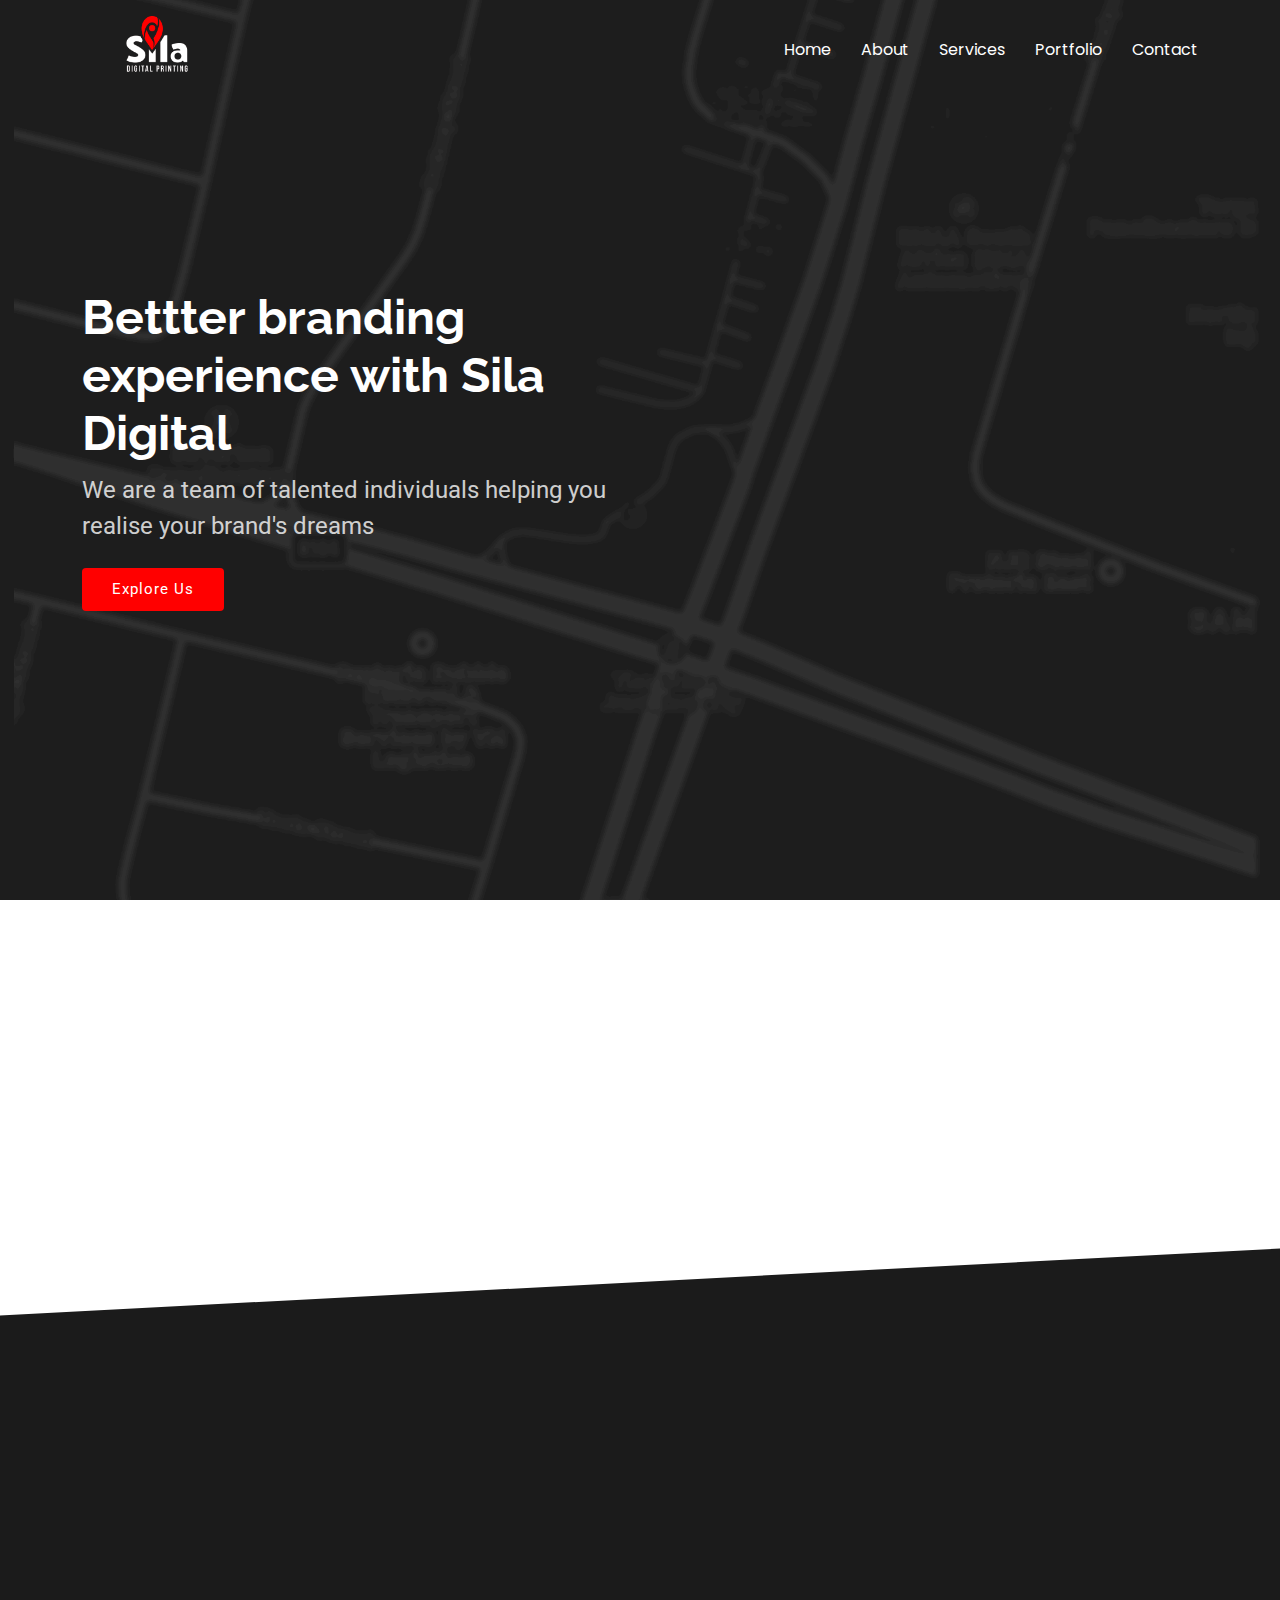
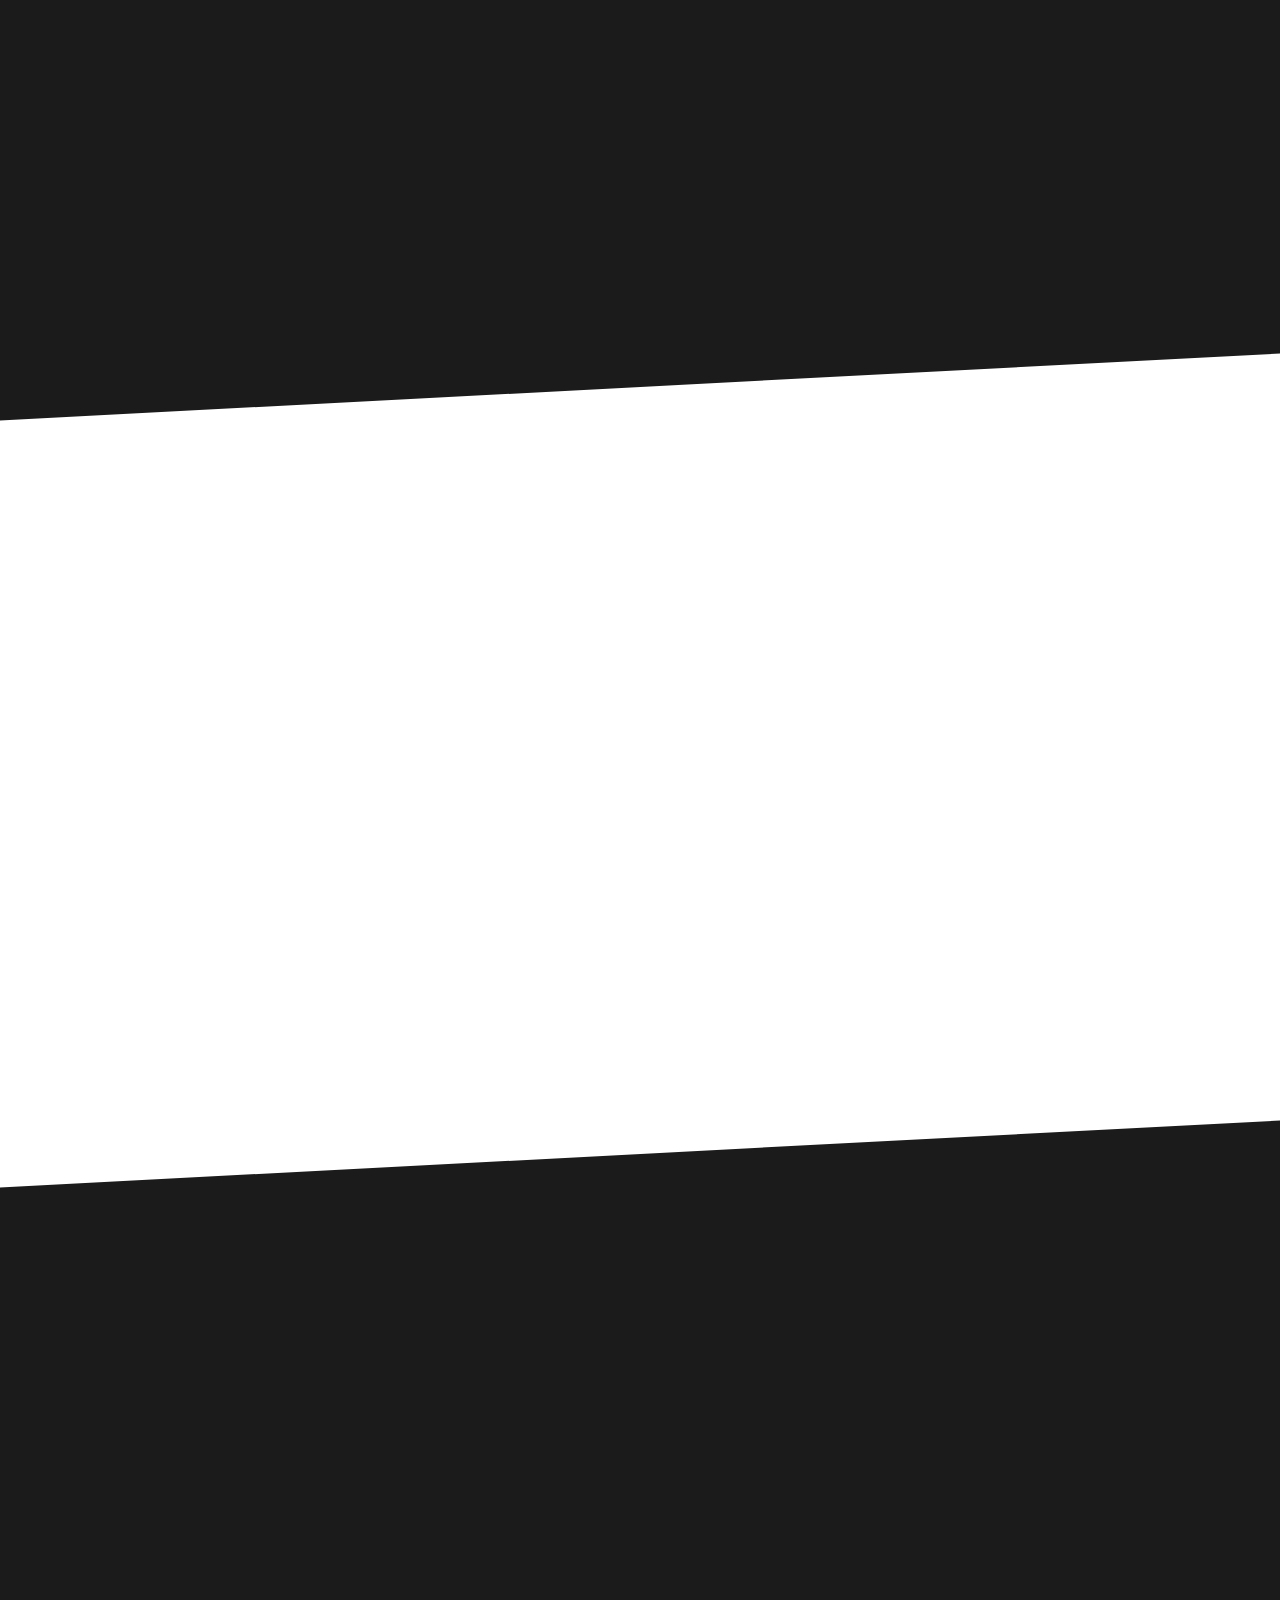
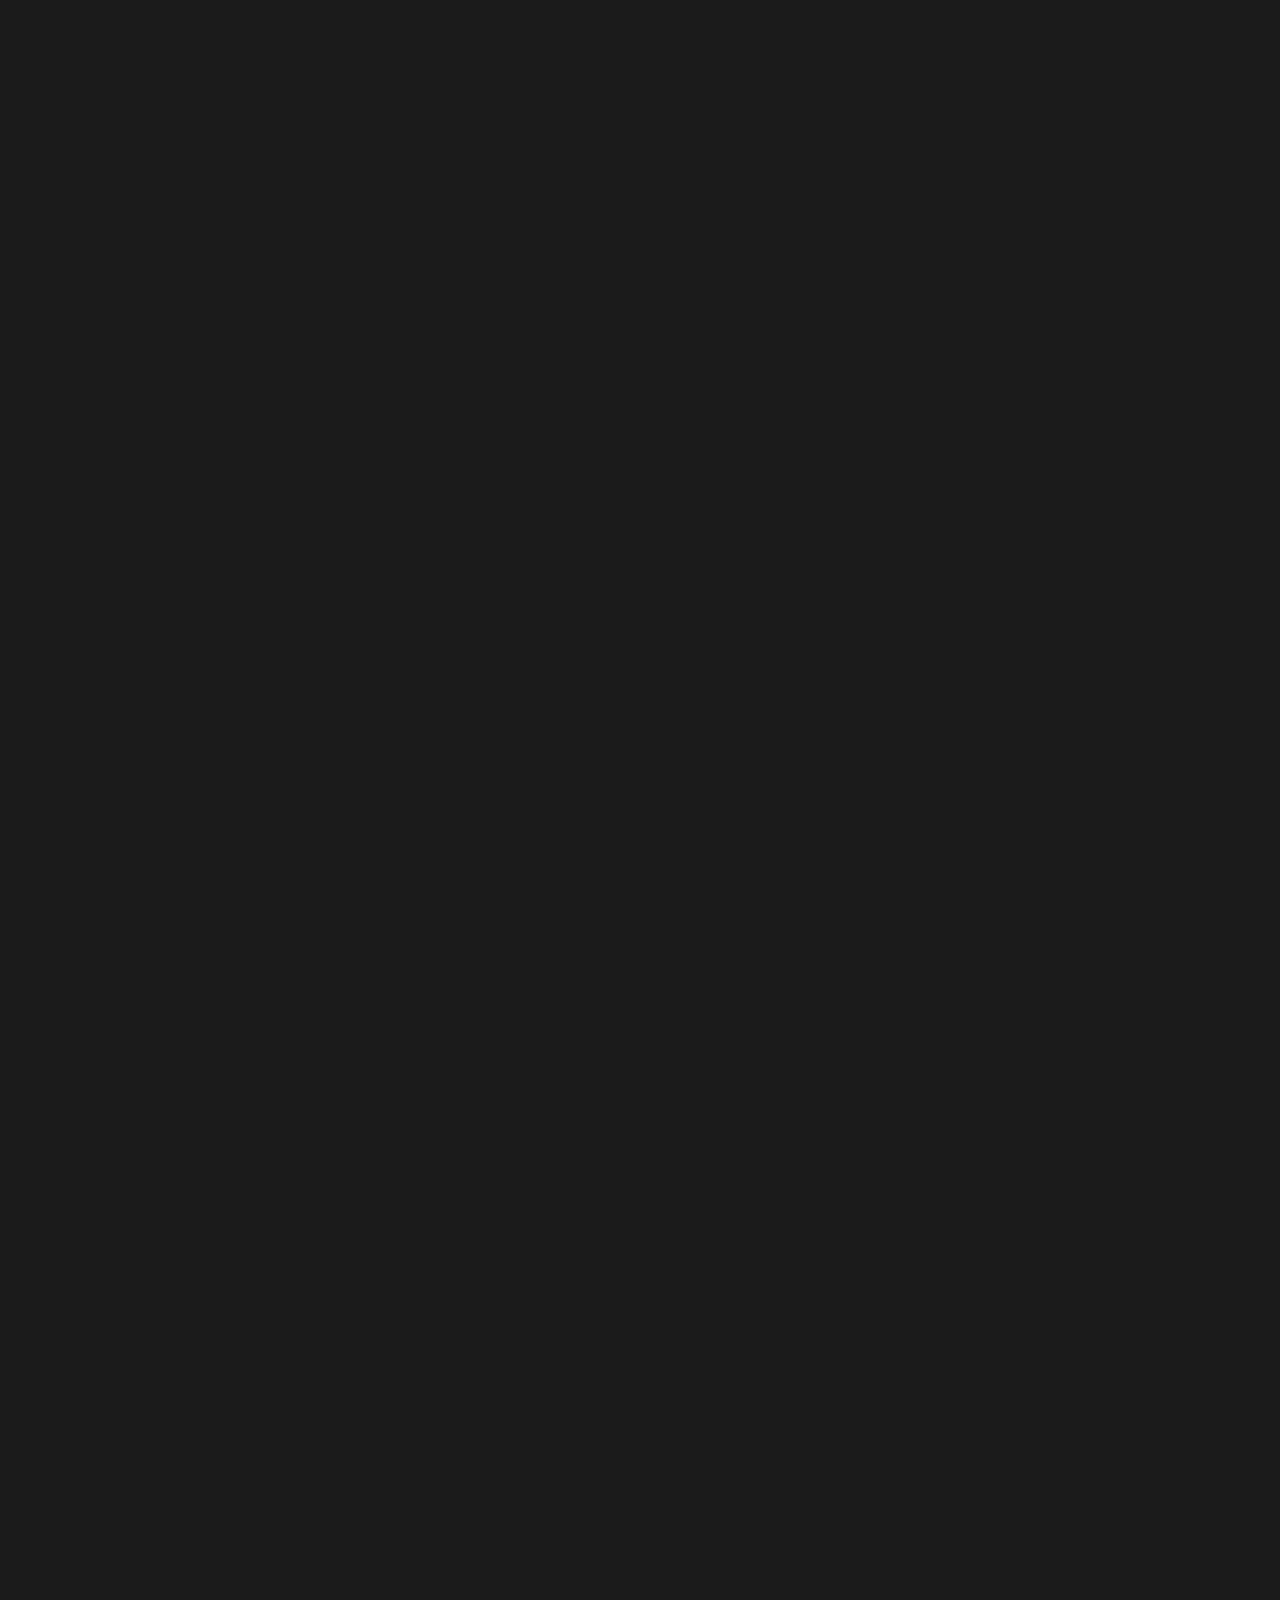
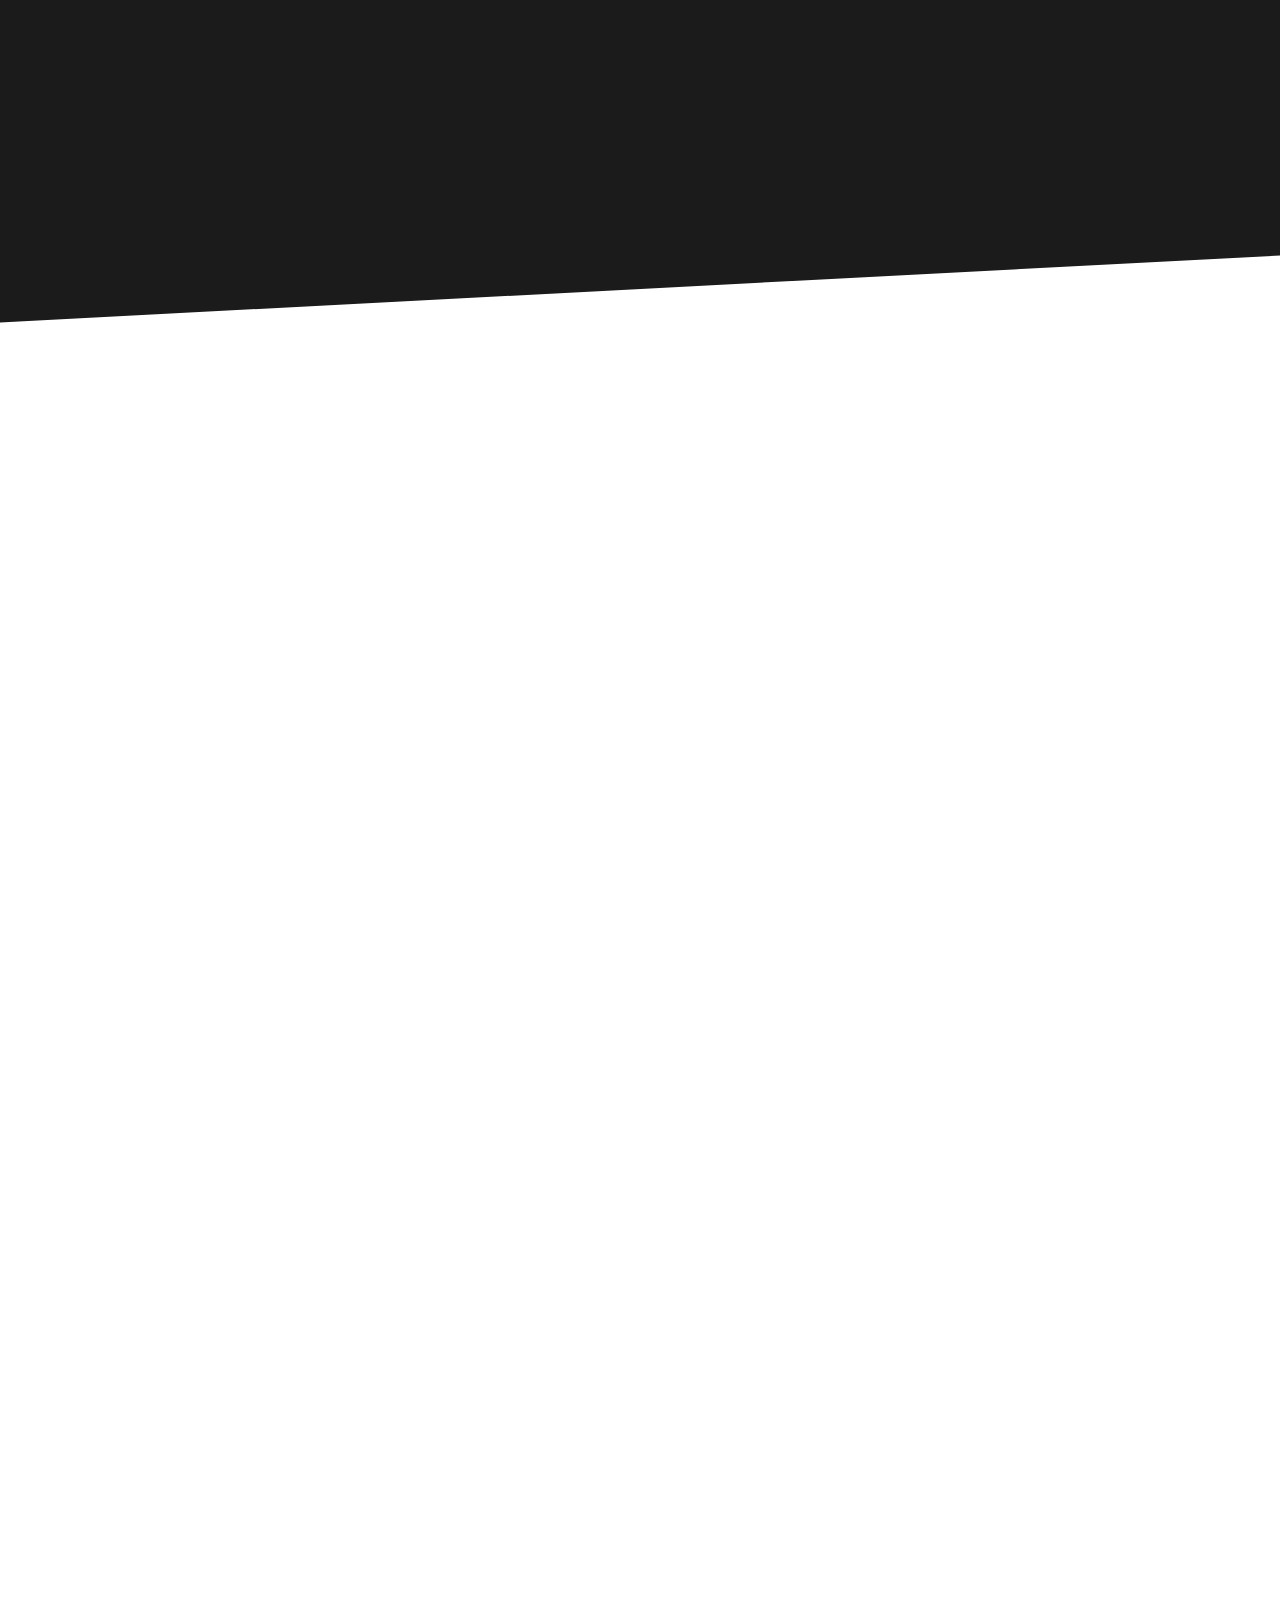
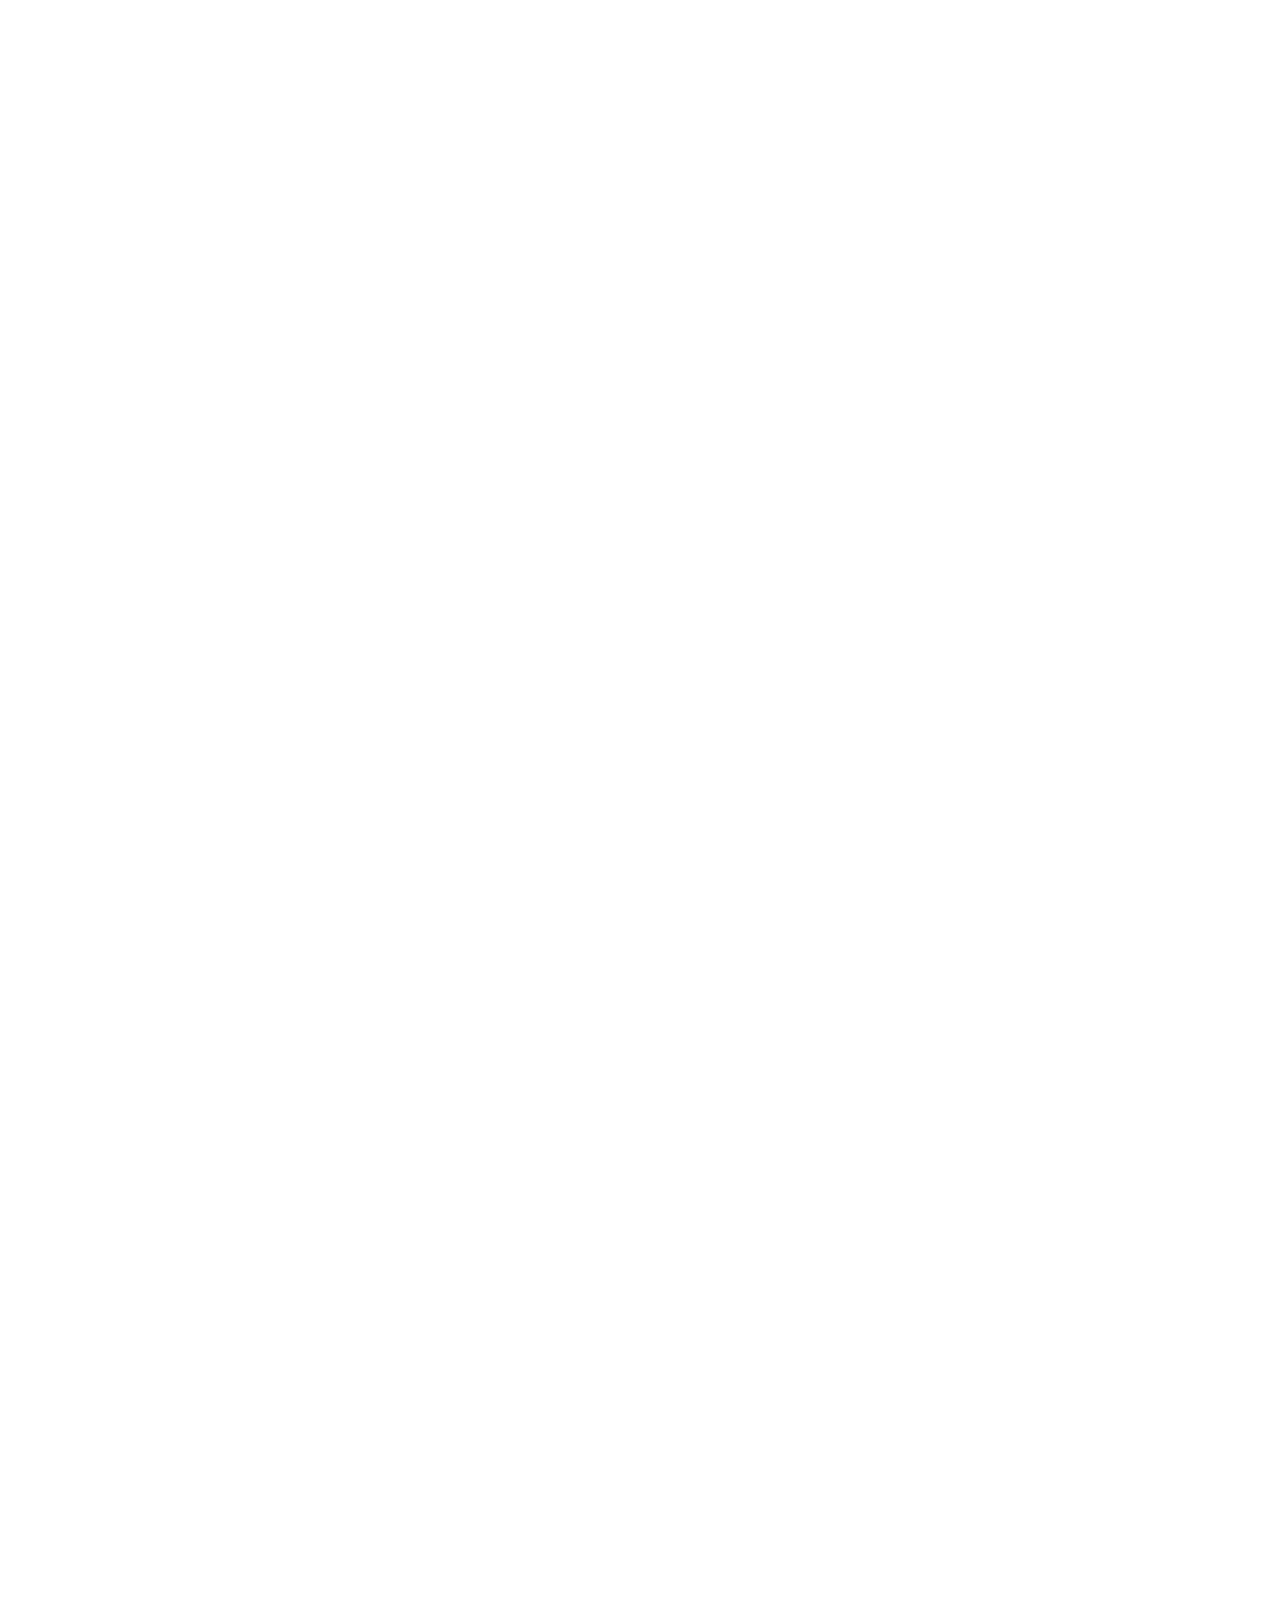
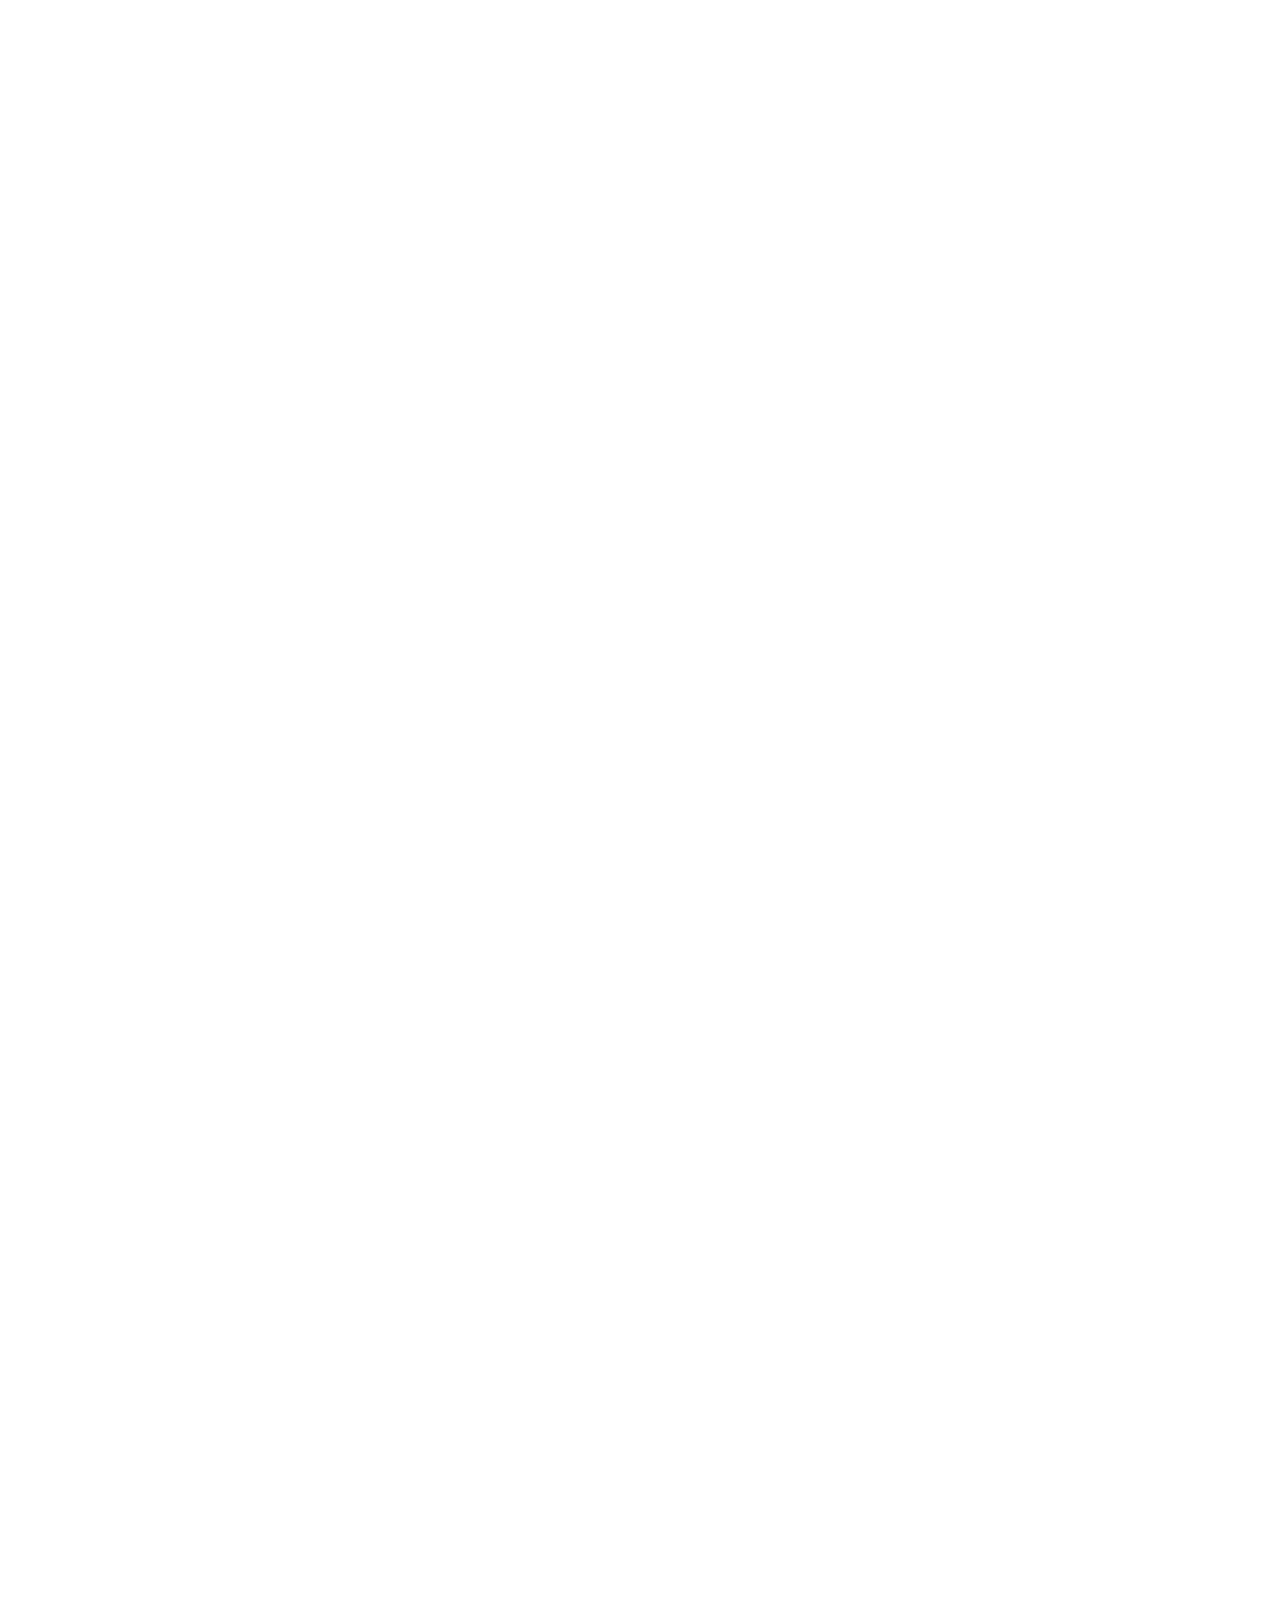
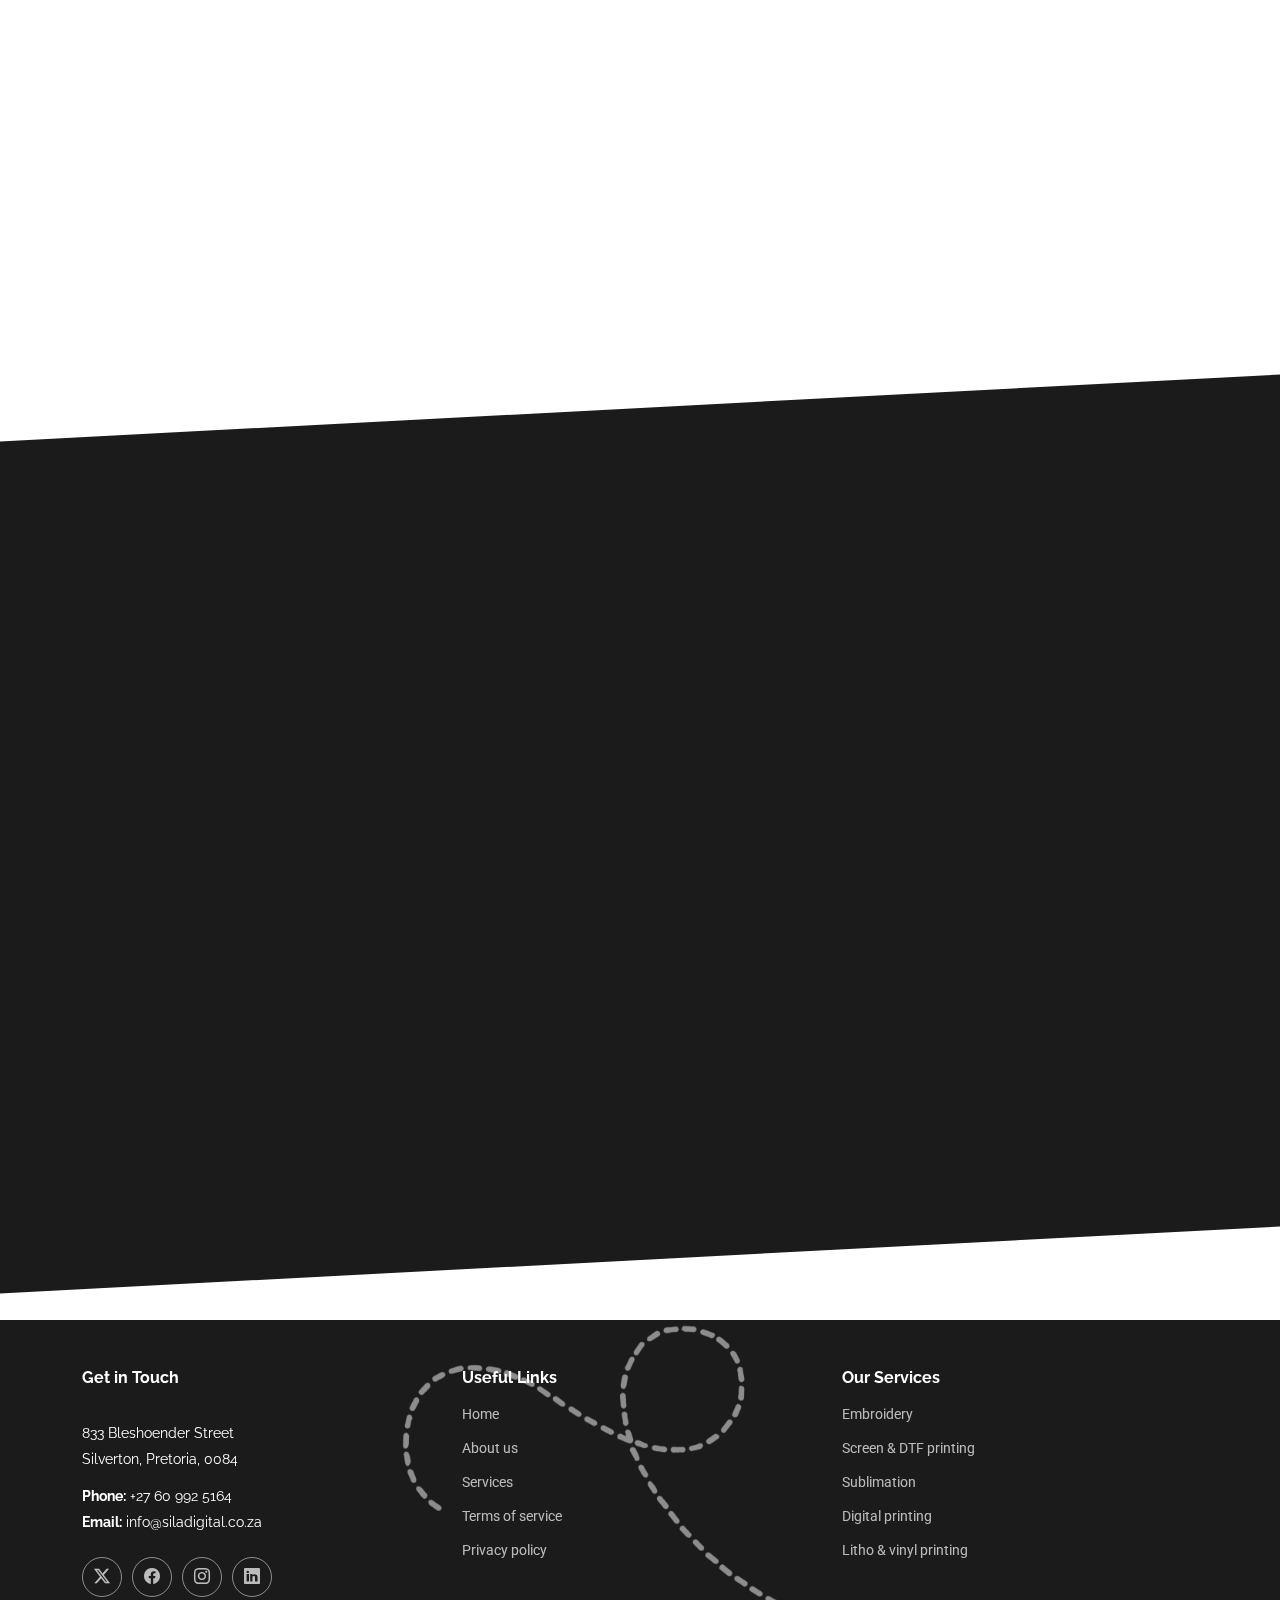
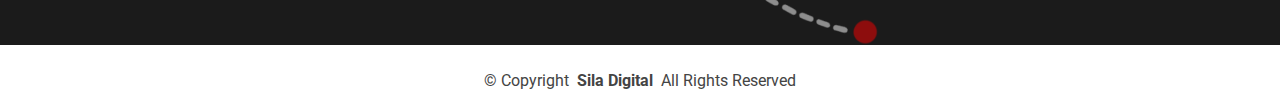
==== commit e171a852: "third commit" ====
--- a/index.html
+++ b/index.html
@@ -248,7 +248,7 @@
 
     </section><!-- /About Section -->
 
-    <!-- Stats Section -->
+    <!-- Stats Section
     <section id="stats" class="stats section">
 
       <div class="container" data-aos="fade-up" data-aos-delay="100">
@@ -261,7 +261,7 @@
               <span data-purecounter-start="0" data-purecounter-end="232" data-purecounter-duration="1" class="purecounter"></span>
               <p>Happy Clients</p>
             </div>
-          </div><!-- End Stats Item -->
+          </div><!-- End Stats Item 
 
           <div class="col-lg-3 col-md-6 d-flex flex-column align-items-center">
             <i class="bi bi-journal-richtext"></i>
@@ -269,7 +269,7 @@
               <span data-purecounter-start="0" data-purecounter-end="521" data-purecounter-duration="1" class="purecounter"></span>
               <p>Projects</p>
             </div>
-          </div><!-- End Stats Item -->
+          </div><!-- End Stats Item 
 
           <div class="col-lg-3 col-md-6 d-flex flex-column align-items-center">
             <i class="bi bi-headset"></i>
@@ -277,7 +277,7 @@
               <span data-purecounter-start="0" data-purecounter-end="1463" data-purecounter-duration="1" class="purecounter"></span>
               <p>Hours Of Support</p>
             </div>
-          </div><!-- End Stats Item -->
+          </div><!-- End Stats Item 
 
           <div class="col-lg-3 col-md-6 d-flex flex-column align-items-center">
             <i class="bi bi-people"></i>
@@ -285,7 +285,7 @@
               <span data-purecounter-start="0" data-purecounter-end="15" data-purecounter-duration="1" class="purecounter"></span>
               <p>Hard Workers</p>
             </div>
-          </div><!-- End Stats Item -->
+          </div><!-- End Stats Item 
 
         </div>
 
@@ -1635,8 +1635,11 @@
           
           <!-- About Section -->
           <div class="col-lg-4 col-md-6 col-12 footer-about">
-            <a href="index.html" class="logo d-flex align-items-center justify-content-lg-start justify-content-center">
-              <span class="sitename">Sila Digital</span>
+           <!-- <a href="index.html" class="logo d-flex align-items-center justify-content-lg-start justify-content-center">-->
+                 <!--<span class="sitename">Get in Touch</span>-->
+                 <h4>Get in Touch</h4>
+              
+              
             </a>
             <div class="footer-contact pt-3">
               <p>833 Bleshoender Street</p>
